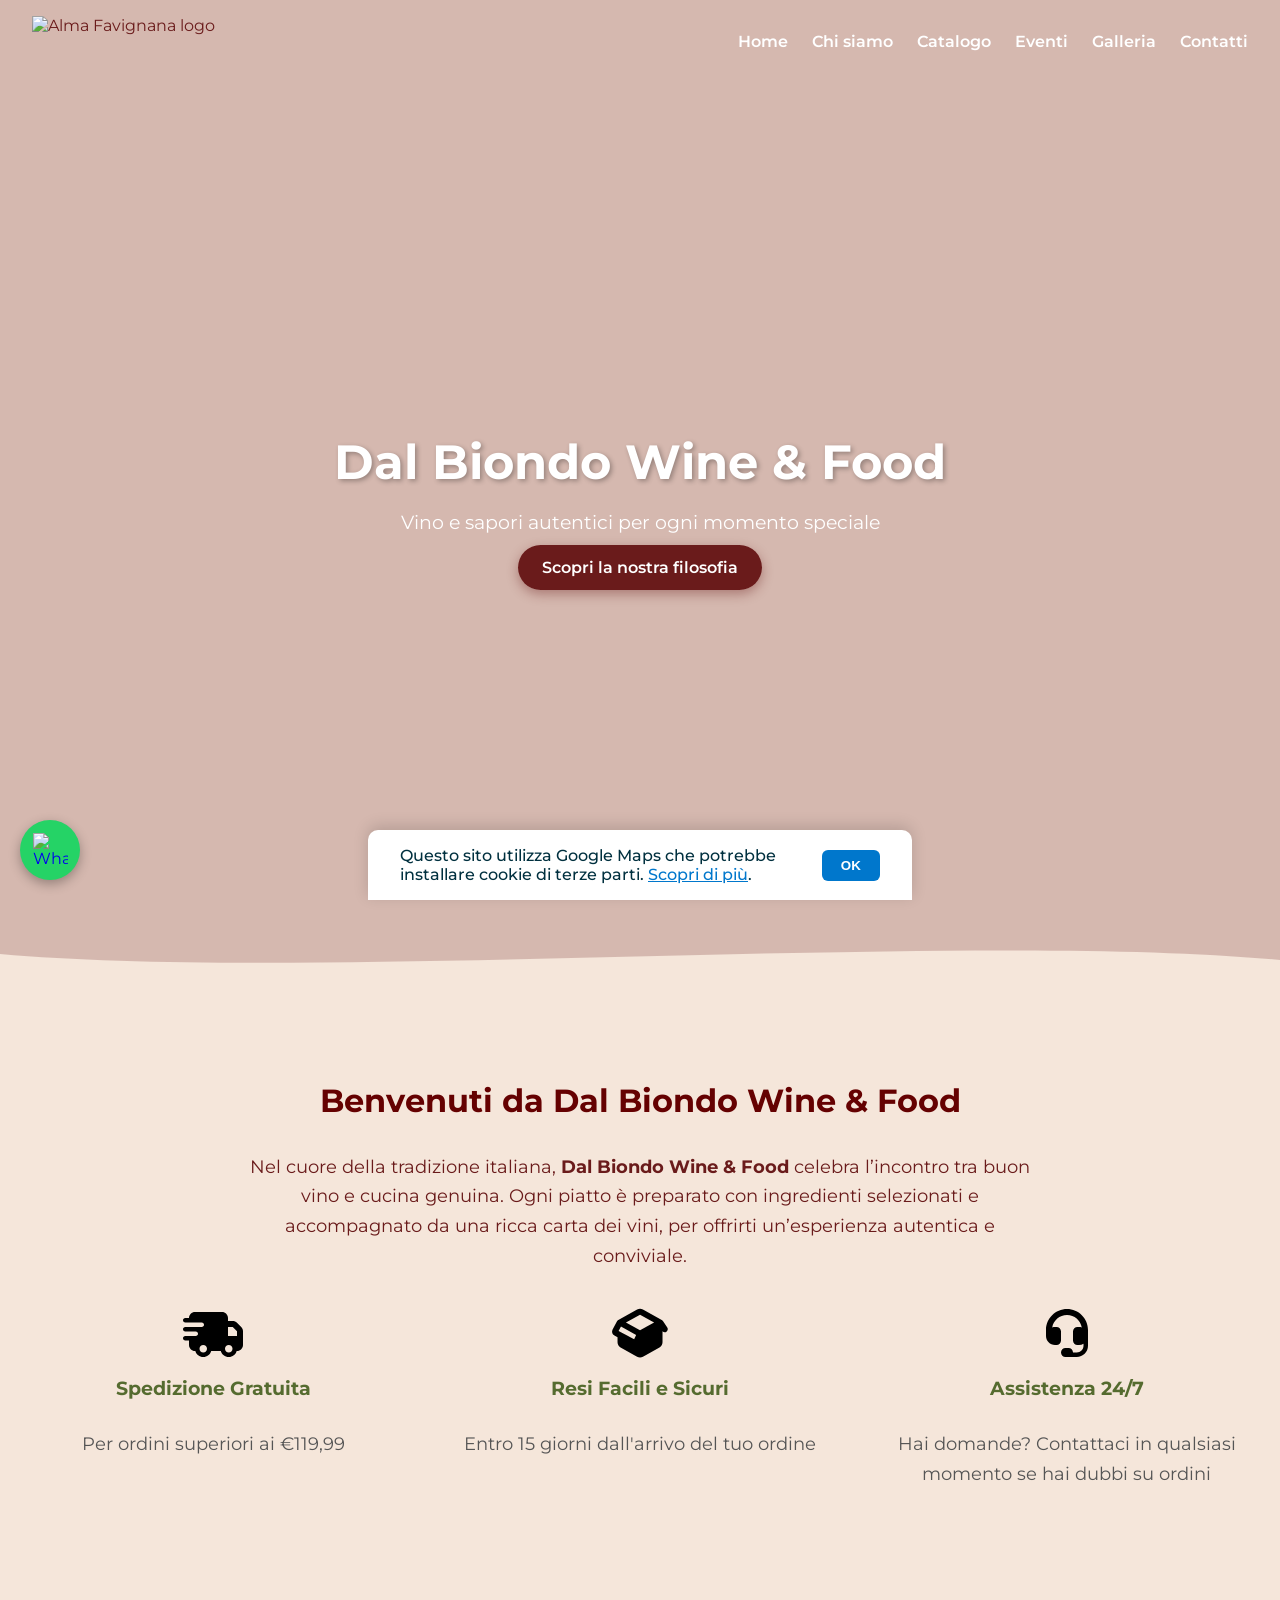
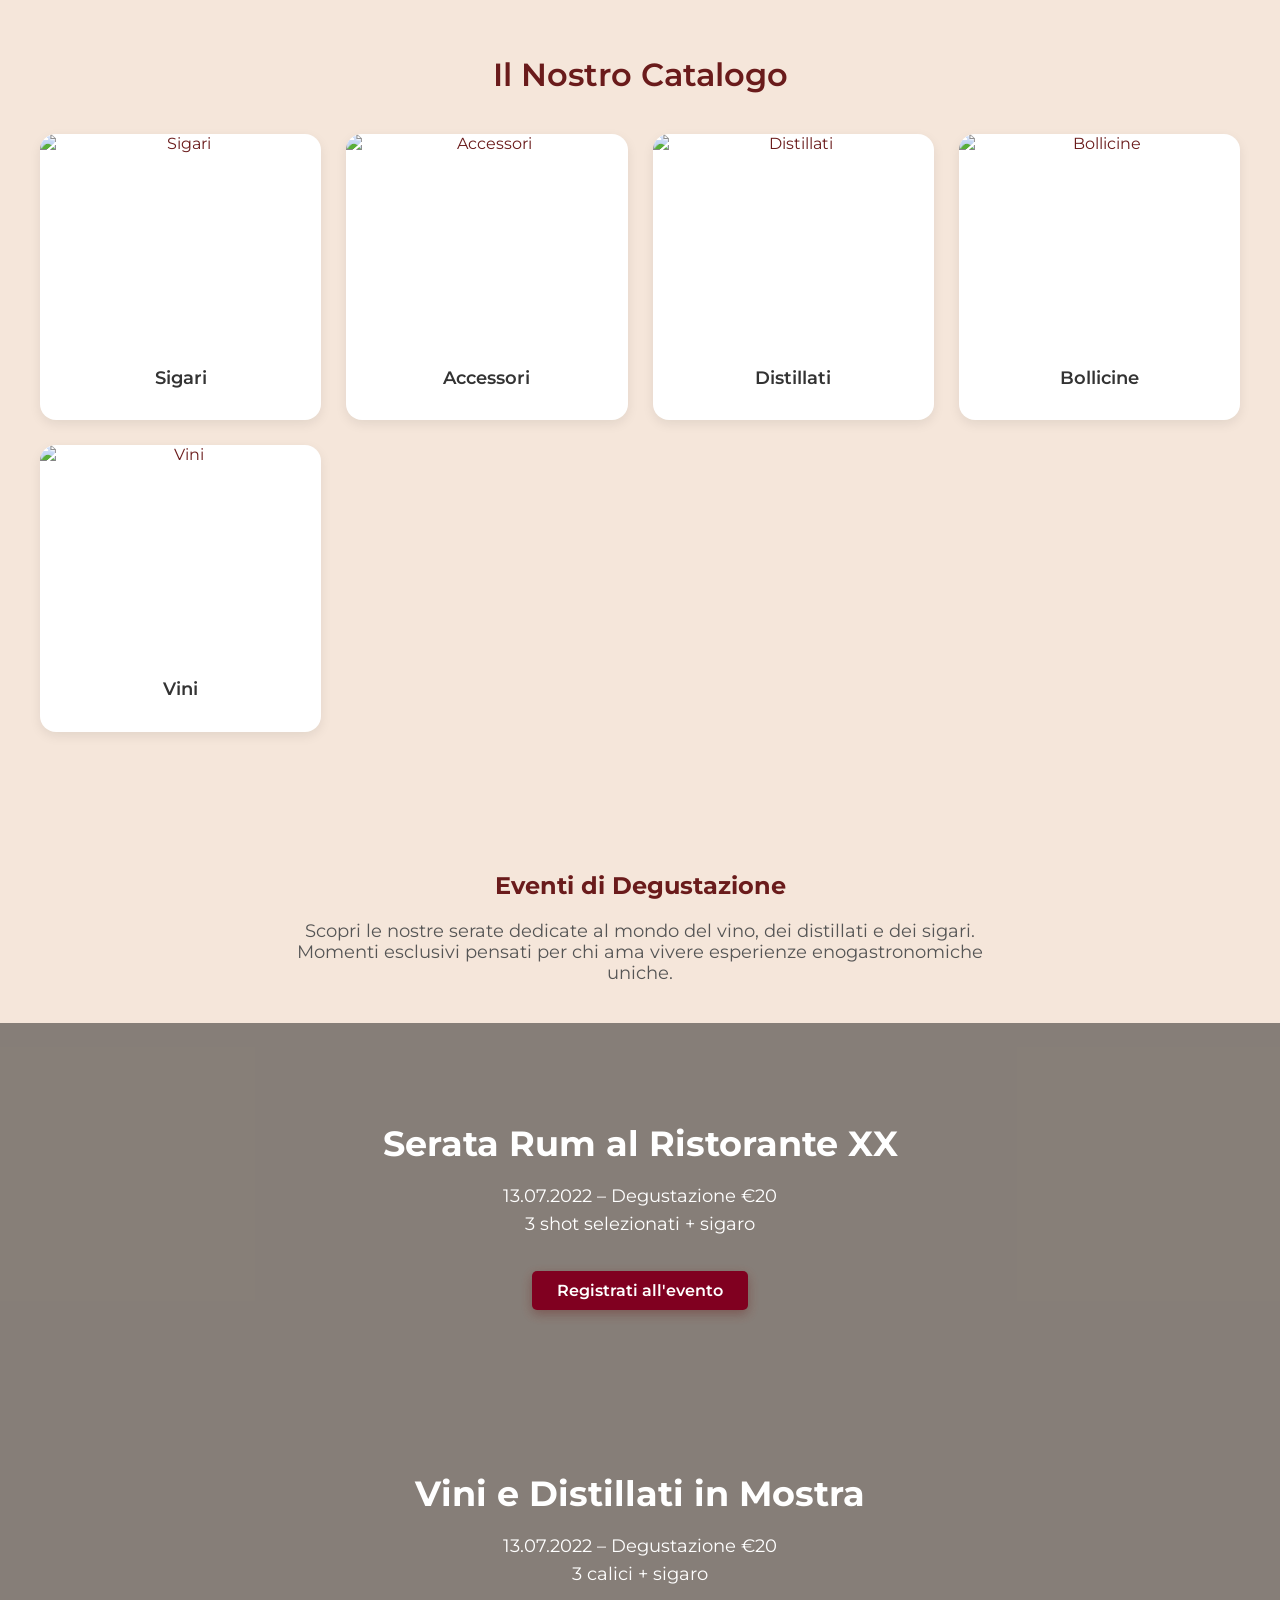
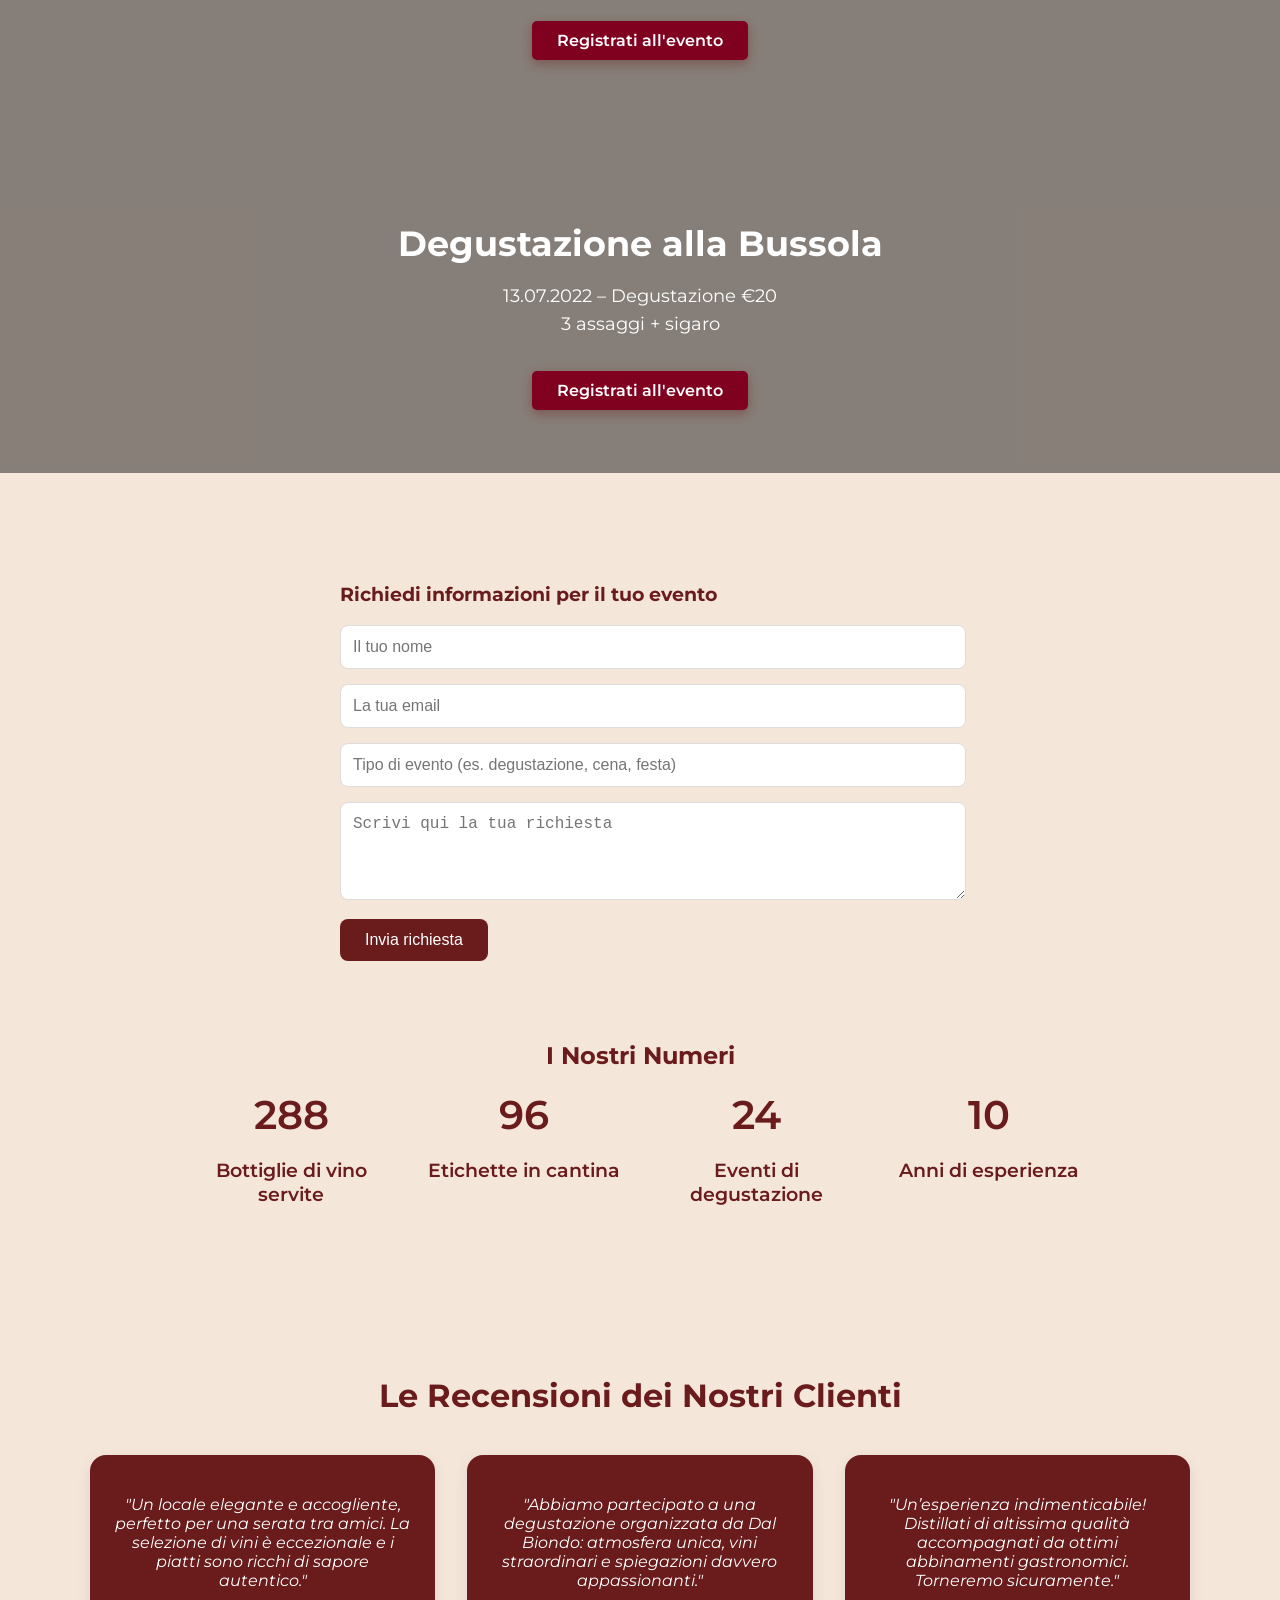
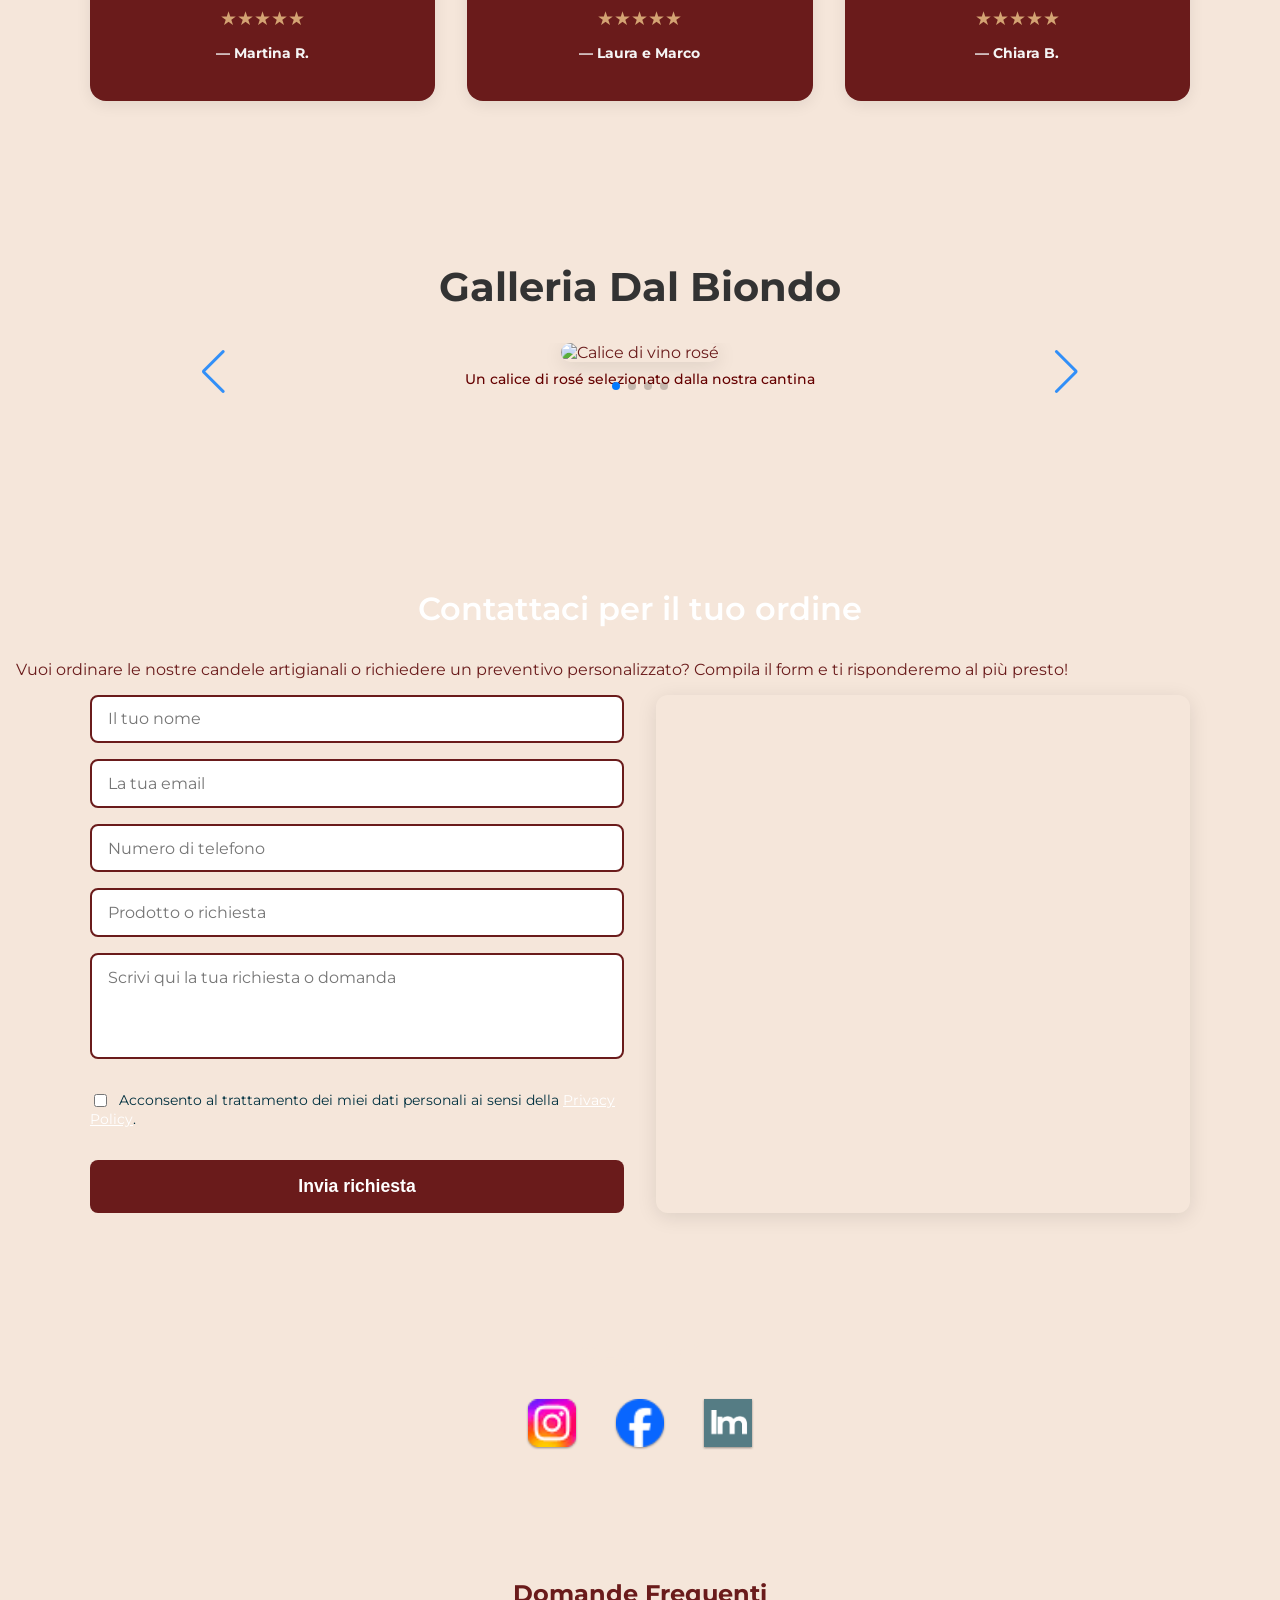
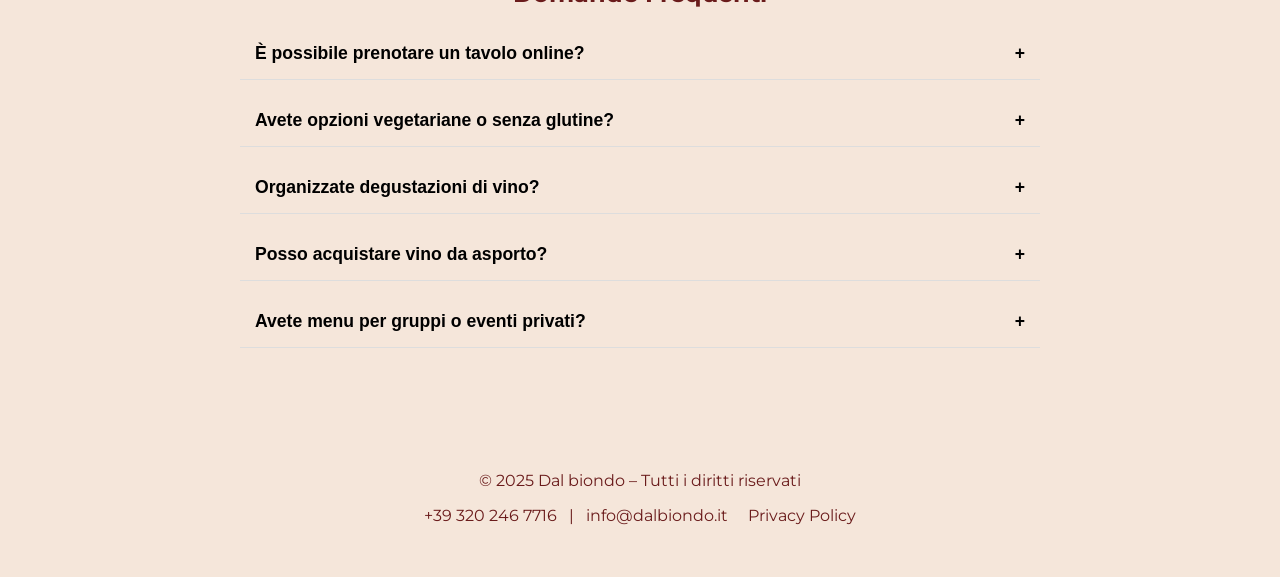
==== index.html @ 4d55fa07 "inizio" ====
<!DOCTYPE html>
<html lang="it">
<head>
    <meta charset="UTF-8">
    <meta name="viewport" content="width=device-width, initial-scale=1.0">
    <title>Dal Biondo - Home</title>
    <link rel="icon" href="https://dalbiondo1977.it/wp-content/uploads/2022/09/logo-dal-biondo.png" type="image/png">
    <link rel="stylesheet" href="style.css">
    <link href="https://cdn.jsdelivr.net/npm/aos@2.3.4/dist/aos.css" rel="stylesheet">
    <link href="https://fonts.googleapis.com/css2?family=Montserrat:wght@400;600&display=swap" rel="stylesheet">
    <link rel="stylesheet" href="https://cdn.jsdelivr.net/npm/swiper@10/swiper-bundle.min.css" />
    <link rel="stylesheet" href="https://cdnjs.cloudflare.com/ajax/libs/font-awesome/6.4.0/css/all.min.css" integrity="sha512-papTgkAgF6DHQps4jzFqXTmFChFbRpiEuk+xO+Uuk6A3pFP6Y65IG9Bp6PA2XvwFyKxJQfaJTOkB3Vr+VsyYkg==" crossorigin="anonymous" referrerpolicy="no-referrer" /></head>
<body>

<div id="cookie-banner" class="hidden">
    <p>
        Questo sito utilizza Google Maps che potrebbe installare cookie di terze parti.
        <a href="/privacy.html" target="_blank" rel="noopener">Scopri di più</a>.
    </p>
    <button id="accept-cookies">OK</button>
</div>

<!-- Navbar -->
<header class="navbar" id="navbar">
    <img src="https://dalbiondo1977.it/wp-content/uploads/2022/09/logo-dal-biondo.png" alt="Alma Favignana logo" class="logo">
    <div class="menu-toggle" id="menu-toggle" aria-label="Apri menu">&#9776;</div>
    <nav class="nav-links" id="nav">
        <a href="#hero">Home</a>
        <a href="#about">Chi siamo</a>
        <a href="#catalogo">Catalogo</a>
        <a href="#eventi">Eventi</a>
        <a href="#gallery">Galleria</a>
        <a href="#contact">Contatti</a>
    </nav>
</header>

<!-- Hero -->
<section class="hero" id="hero">
    <div class="hero-overlay"></div>
    <div class="hero-content" data-aos="fade-up">
        <h1>Dal Biondo Wine & Food</h1>
        <p>Vino e sapori autentici per ogni momento speciale</p>
        <a href="#about" class="btn">Scopri la nostra filosofia</a>
    </div>
    <div class="hero-wave">
        <svg viewBox="0 0 1440 320" preserveAspectRatio="none">
            <path d="M0,224 C360,300 1080,160 1440,240 L1440,320 L0,320 Z"></path>
        </svg>
    </div>
</section>



<!-- About -->
<section id="about" data-aos="fade-up">
    <h2>Benvenuti da Dal Biondo Wine & Food</h2>

    <div class="about-intro">
        <p>
            Nel cuore della tradizione italiana, <strong>Dal Biondo Wine & Food</strong> celebra l’incontro tra buon vino e cucina genuina.
            Ogni piatto è preparato con ingredienti selezionati e accompagnato da una ricca carta dei vini, per offrirti un’esperienza autentica e conviviale.
        </p>
    </div>

    <!-- Sezione vantaggi con icone sopra -->
    <div class="about-benefits" data-aos="fade-up">
        <div class="benefit-item">
            <!-- Icona SVG inline -->
            <svg xmlns="http://www.w3.org/2000/svg" viewBox="0 0 640 640" width="60" height="60">
                <path d="M64 160C64 124.7 92.7 96 128 96L416 96C451.3 96 480 124.7 480 160L480 192L530.7 192C547.7 192 564 198.7 576 210.7L621.3 256C633.3 268 640 284.3 640 301.3L640 448C640 483.3 611.3 512 576 512L572.7 512C562.3 548.9 528.3 576 488 576C447.7 576 413.8 548.9 403.3 512L300.7 512C290.3 548.9 256.3 576 216 576C175.7 576 141.8 548.9 131.3 512L128 512C92.7 512 64 483.3 64 448L64 400L24 400C10.7 400 0 389.3 0 376C0 362.7 10.7 352 24 352L136 352C149.3 352 160 341.3 160 328C160 314.7 149.3 304 136 304L24 304C10.7 304 0 293.3 0 280C0 266.7 10.7 256 24 256L200 256C213.3 256 224 245.3 224 232C224 218.7 213.3 208 200 208L24 208C10.7 208 0 197.3 0 184C0 170.7 10.7 160 24 160L64 160zM576 352L576 301.3L530.7 256L480 256L480 352L576 352zM256 488C256 465.9 238.1 448 216 448C193.9 448 176 465.9 176 488C176 510.1 193.9 528 216 528C238.1 528 256 510.1 256 488zM488 528C510.1 528 528 510.1 528 488C528 465.9 510.1 448 488 448C465.9 448 448 465.9 448 488C448 510.1 465.9 528 488 528z"/>
            </svg>
            <h3>Spedizione Gratuita</h3>
            <p>Per ordini superiori ai €119,99</p>
        </div>

        <div class="benefit-item">
            <svg xmlns="http://www.w3.org/2000/svg" viewBox="0 0 640 640" width="60" height="60">
                <path d="M560.3 301.2C570.7 313 588.6 315.6 602.1 306.7C616.8 296.9 620.8 277 611 262.3L563 190.3C560.2 186.1 556.4 182.6 551.9 180.1L351.4 68.7C332.1 58 308.6 58 289.2 68.7L88.8 180C83.4 183 79.1 187.4 76.2 192.8L27.7 282.7C15.1 306.1 23.9 335.2 47.3 347.8L80.3 365.5L80.3 418.8C80.3 441.8 92.7 463.1 112.7 474.5L288.7 574.2C308.3 585.3 332.2 585.3 351.8 574.2L527.8 474.5C547.9 463.1 560.2 441.9 560.2 418.8L560.2 301.3zM320.3 291.4L170.2 208L320.3 124.6L470.4 208L320.3 291.4zM278.8 341.6L257.5 387.8L91.7 299L117.1 251.8L278.8 341.6z"/>
            </svg>
            <h3>Resi Facili e Sicuri</h3>
            <p>Entro 15 giorni dall'arrivo del tuo ordine</p>
        </div>

        <div class="benefit-item">
            <svg xmlns="http://www.w3.org/2000/svg" viewBox="0 0 640 640" width="60" height="60">
                <path d="M320 128C241 128 175.3 185.3 162.3 260.7C171.6 257.7 181.6 256 192 256L208 256C234.5 256 256 277.5 256 304L256 400C256 426.5 234.5 448 208 448L192 448C139 448 96 405 96 352L96 288C96 164.3 196.3 64 320 64C443.7 64 544 164.3 544 288L544 456.1C544 522.4 490.2 576.1 423.9 576.1L336 576L304 576C277.5 576 256 554.5 256 528C256 501.5 277.5 480 304 480L336 480C362.5 480 384 501.5 384 528L384 528L424 528C463.8 528 496 495.8 496 456L496 435.1C481.9 443.3 465.5 447.9 448 447.9L432 447.9C405.5 447.9 384 426.4 384 399.9L384 303.9C384 277.4 405.5 255.9 432 255.9L448 255.9C458.4 255.9 468.3 257.5 477.7 260.6C464.7 185.3 399.1 127.9 320 127.9z"/>
            </svg>
            <h3>Assistenza 24/7</h3>
            <p>Hai domande? Contattaci in qualsiasi momento se hai dubbi su ordini</p>
        </div>
    </div>
</section>

<!-- Catalogo -->
<section id="catalogo" class="catalogo-section" data-aos="fade-up">
    <h2>Il Nostro Catalogo</h2>
    <div class="catalogo-grid">

        <a href="sigari.html" class="catalogo-card">
            <img src="https://images.unsplash.com/photo-1612659429327-8f59b894959b?w=500&auto=format&fit=crop&q=60&ixlib=rb-4.1.0&ixid=M3wxMjA3fDB8MHxzZWFyY2h8NHx8c2lnYXJvfGVufDB8fDB8fHww" alt="Sigari">
            <h3>Sigari</h3>
        </a>

        <a href="accessori.html" class="catalogo-card">
            <img src="https://images.unsplash.com/photo-1577931061564-e746adda00ec?w=500&auto=format&fit=crop&q=60&ixlib=rb-4.1.0&ixid=M3wxMjA3fDB8MHxzZWFyY2h8MTR8fHNpZ2Fyb3xlbnwwfHwwfHx8MA%3D%3D" alt="Accessori">
            <h3>Accessori</h3>
        </a>

        <a href="distillati.html" class="catalogo-card">
            <img src="https://images.unsplash.com/photo-1470337458703-46ad1756a187?w=500&auto=format&fit=crop&q=60&ixlib=rb-4.1.0&ixid=M3wxMjA3fDB8MHxzZWFyY2h8NHx8ZGlzdGlsbGF0aXxlbnwwfHwwfHx8MA%3D%3D" alt="Distillati">
            <h3>Distillati</h3>
        </a>

        <a href="bollicine.html" class="catalogo-card">
            <img src="https://hips.hearstapps.com/hmg-prod/images/gettyimages-670951825-1534419851.jpg" alt="Bollicine">
            <h3>Bollicine</h3>
        </a>

        <a href="vini.html" class="catalogo-card">
            <img src="https://www.amiatavini.it/wp-content/uploads/2021/02/vino-calice.jpg" alt="Vini">
            <h3>Vini</h3>
        </a>

    </div>
</section>


<!-- Eventi -->
<section id="eventi" class="eventi-section" data-aos="fade-up">
    <h2>Eventi di Degustazione</h2>
    <p class="eventi-intro">
        Scopri le nostre serate dedicate al mondo del vino, dei distillati e dei sigari.
        Momenti esclusivi pensati per chi ama vivere esperienze enogastronomiche uniche.
    </p>

    <!-- Serata Rum -->
    <div class="evento-block" style="background-image: url('https://www.maiorestaurant.com/milano/wp-content/uploads/2022/02/MRQR_Rum.jpg');">
        <div class="evento-overlay">
            <h3>Serata Rum al Ristorante XX</h3>
            <p>13.07.2022 – Degustazione €20 <br> 3 shot selezionati + sigaro</p>
            <a href="#form-eventi" class="btn">Registrati all'evento</a>
        </div>
    </div>

    <!-- Vini e Distillati -->
    <div class="evento-block" style="background-image: url('https://images.unsplash.com/photo-1641830879467-e22004141bcb?w=500&auto=format&fit=crop&q=60');">
        <div class="evento-overlay">
            <h3>Vini e Distillati in Mostra</h3>
            <p>13.07.2022 – Degustazione €20 <br> 3 calici + sigaro</p>
            <a href="#form-eventi" class="btn">Registrati all'evento</a>
        </div>
    </div>

    <!-- Cena La Bussola -->
    <div class="evento-block" style="background-image: url('https://images.unsplash.com/photo-1694716438178-c6f34bddd64d?w=500&auto=format&fit=crop&q=60');">
        <div class="evento-overlay">
            <h3>Degustazione alla Bussola</h3>
            <p>13.07.2022 – Degustazione €20 <br> 3 assaggi + sigaro</p>
            <a href="#form-eventi" class="btn">Registrati all'evento</a>
        </div>
    </div>
</section>

<!-- Form eventi -->
<section id="form-eventi" class="eventi-form-wrapper">
    <h3>Richiedi informazioni per il tuo evento</h3>
    <form class="eventi-form">
        <input type="text" name="nome" placeholder="Il tuo nome" required>
        <input type="email" name="email" placeholder="La tua email" required>
        <input type="text" name="evento" placeholder="Tipo di evento (es. degustazione, cena, festa)" required>
        <textarea name="messaggio" rows="4" placeholder="Scrivi qui la tua richiesta" required></textarea>
        <button type="submit">Invia richiesta</button>
    </form>
</section>

<!-- Counter animati -->
<section id="counters" class="counter-section" data-aos="fade-up">
    <h2>I Nostri Numeri</h2>
    <div class="counter-container">
        <div class="counter-box">
            <span class="counter" data-target="1200">0</span>
            <p>Bottiglie di vino servite</p>
        </div>
        <div class="counter-box">
            <span class="counter" data-target="350">0</span>
            <p>Etichette in cantina</p>
        </div>
        <div class="counter-box">
            <span class="counter" data-target="80">0</span>
            <p>Eventi di degustazione</p>
        </div>
        <div class="counter-box">
            <span class="counter" data-target="10">0</span>
            <p>Anni di esperienza</p>
        </div>
    </div>
</section>

<!-- Reviews -->
<section id="reviews" class="reviews-section" data-aos="fade-up">
    <h2>Le Recensioni dei Nostri Clienti</h2>
    <div class="reviews-container">

        <div class="review-card">
            <p class="review-text">"Un locale elegante e accogliente, perfetto per una serata tra amici. La selezione di vini è eccezionale e i piatti sono ricchi di sapore autentico."</p>
            <div class="review-stars">★★★★★</div>
            <p class="review-author">— Martina R.</p>
        </div>

        <div class="review-card">
            <p class="review-text">"Abbiamo partecipato a una degustazione organizzata da Dal Biondo: atmosfera unica, vini straordinari e spiegazioni davvero appassionanti."</p>
            <div class="review-stars">★★★★★</div>
            <p class="review-author">— Laura e Marco</p>
        </div>

        <div class="review-card">
            <p class="review-text">"Un’esperienza indimenticabile! Distillati di altissima qualità accompagnati da ottimi abbinamenti gastronomici. Torneremo sicuramente."</p>
            <div class="review-stars">★★★★★</div>
            <p class="review-author">— Chiara B.</p>
        </div>

    </div>
</section>

<!-- Galleria -->
<section id="gallery" class="gallery-section" data-aos="fade-up">
    <h2>Galleria Dal Biondo</h2>
    <div class="swiper mySwiper">
        <div class="swiper-wrapper">

            <div class="swiper-slide">
                <img src="https://www.arvolo.com/wp-content/uploads/2022/04/calici-di-vino.jpg" alt="Calice di vino rosé">
                <p class="caption">Un calice di rosé selezionato dalla nostra cantina</p>
            </div>

            <div class="swiper-slide">
                <img src="https://www.barollo.com/cdn/shop/files/CofanettoBollicine_960x.jpg?v=1729243220" alt="Bollicine">
                <p class="caption">Brindisi con bollicine di qualità</p>
            </div>

            <div class="swiper-slide">
                <img src="https://bottleofitaly.com/cdn/shop/articles/mar31spritis-b_grande.jpg?v=1658401036" alt="Distillati pregiati">
                <p class="caption">Distillati e sigari per momenti esclusivi</p>
            </div>

            <div class="swiper-slide">
                <img src="https://www.cantinedidolianova.it/wp-content/uploads/2024/02/stuzzichini-da-abbinare-al-vino-rosso.jpg" alt="Cucina raffinata">
                <p class="caption">Piatti autentici preparati con passione</p>
            </div>

        </div>
        <!-- Paginazione + frecce -->
        <div class="swiper-pagination"></div>
        <div class="swiper-button-prev"></div>
        <div class="swiper-button-next"></div>
    </div>
</section>

<!-- Contatti / Preventivo -->
<section id="contact" class="cta" data-aos="fade-up">
    <h2>Contattaci per il tuo ordine</h2>
    <p class="cta-intro">Vuoi ordinare le nostre candele artigianali o richiedere un preventivo personalizzato? Compila il form e ti risponderemo al più presto!</p>

    <div class="contact-container">
        <form class="contact-form" data-aos="fade-up" data-aos-delay="200">
            <input type="text" name="name" placeholder="Il tuo nome" required>
            <input type="email" name="email" placeholder="La tua email" required>
            <input type="tel" name="phone" placeholder="Numero di telefono" required>
            <input type="text" name="product" placeholder="Prodotto o richiesta" required>
            <textarea name="message" rows="4" placeholder="Scrivi qui la tua richiesta o domanda" required></textarea>
            <label class="privacy-consent">
                <input type="checkbox" name="privacy" required>
                Acconsento al trattamento dei miei dati personali ai sensi della
                <a href="privacy.html" target="_blank" rel="noopener">Privacy Policy</a>.
            </label>
            <button type="submit">Invia richiesta</button>
        </form>

        <div class="map-wrapper">
            <iframe src="https://www.google.com/maps/embed?pb=!1m18!1m12!1m3!1d2934.802322184937!2d11.9875601!3d42.64435050000001!2m3!1f0!2f0!3f0!3m2!1i1024!2i768!4f13.1!3m3!1m2!1s0x13292db5e4c97387%3A0xd34759aef4d278ae!2sDal%20Biondo%20Wine%20and%20Food!5e0!3m2!1sit!2sit!4v1756929180086!5m2!1sit!2sit" width="600" height="450" style="border:0;" allowfullscreen="" loading="lazy" referrerpolicy="no-referrer-when-downgrade"></iframe>
        </div>
    </div>
</section>

<section id="social" class="social-section" data-aos="fade-up">
    <h2>Seguici</h2>
    <div class="social-icons">
        <a href="https://www.instagram.com/dalbiondowinefood/" target="_blank" rel="noopener" aria-label="Instagram">
            <img src="[data-uri]" alt="Instagram">

        </a>
        <a href="https://www.facebook.com/profile.php?id=61574667521864#" target="_blank" rel="noopener" aria-label="Facebook">
            <img src="[data-uri]" alt="Facebook">
        </a>
        <a href="https://www.leggimenu.it/menu/dalbiondowineandfood" target="_blank" rel="noopener" aria-label="Facebook">
            <img src="[data-uri]" alt="Facebook" />
        </a>
    </div>
</section>

<!-- FAQ -->
<section id="faq" class="faq-section" data-aos="fade-up">
    <h2>Domande Frequenti</h2>
    <div class="faq-container">
        <div class="faq-item">
            <button class="faq-question">È possibile prenotare un tavolo online? <span>+</span></button>
            <div class="faq-answer">
                <p>Sì, puoi prenotare direttamente dal nostro sito o contattarci via telefono/WhatsApp.</p>
            </div>
        </div>
        <div class="faq-item">
            <button class="faq-question">Avete opzioni vegetariane o senza glutine? <span>+</span></button>
            <div class="faq-answer">
                <p>Certo, offriamo piatti vegetariani e senza glutine. Ti consigliamo di segnalarlo al momento della prenotazione.</p>
            </div>
        </div>
        <div class="faq-item">
            <button class="faq-question">Organizzate degustazioni di vino? <span>+</span></button>
            <div class="faq-answer">
                <p>Sì! Proponiamo degustazioni guidate con abbinamenti di cibo. Consulta la nostra sezione eventi per le date disponibili.</p>
            </div>
        </div>
        <div class="faq-item">
            <button class="faq-question">Posso acquistare vino da asporto? <span>+</span></button>
            <div class="faq-answer">
                <p>Assolutamente, disponiamo di una selezione di bottiglie da portare a casa o regalare.</p>
            </div>
        </div>
        <div class="faq-item">
            <button class="faq-question">Avete menu per gruppi o eventi privati? <span>+</span></button>
            <div class="faq-answer">
                <p>Sì, offriamo menu personalizzati per cene aziendali, compleanni ed eventi privati. Contattaci per maggiori informazioni.</p>
            </div>
        </div>
    </div>
</section>


<a href="https://wa.me/393516281319" class="whatsapp" target="_blank" rel="noopener noreferrer">
    <img src="https://upload.wikimedia.org/wikipedia/commons/6/6b/WhatsApp.svg" alt="WhatsApp" />
</a>

<!-- Footer -->
<footer data-aos="fade-up">
    <p>&copy; 2025 Dal biondo – Tutti i diritti riservati</p>
    <p>
        <a href="tel:+393202467716"> +39 320 246 7716</a> |
        <a href="mailto:info@almafavignana.it"> info@dalbiondo.it</a>
        <a href="privacy.html">Privacy Policy</a>
    </p>
</footer>

<!-- Script -->
<script src="https://cdn.jsdelivr.net/npm/swiper@10/swiper-bundle.min.js"></script>
<script src="script.js"></script>
<script src="https://cdn.jsdelivr.net/npm/aos@2.3.4/dist/aos.js"></script>

<script>
    AOS.init({ duration: 800, once: true });
</script>
</body>
</html>
---- style.css ----
@import url('https://fonts.googleapis.com/css2?family=Inter:wght@400;500;600&display=swap');

html {
    scroll-behavior: smooth;
}

:root {
    --marine: #650101;
    --sand: #F5E6DA;
    --dark: #2C2C2C;
}

body {
    margin: 0;
    font-family: 'Montserrat', sans-serif;
    background: var(--sand);
    color: #6A1B1B;
}


.free-shipping {
    background-color: var(--sand); /* sfondo chiaro */
    overflow: hidden;
    white-space: nowrap;

}

.scrolling-text p {
    display: inline-block;
    padding-left: 100%; /* parte fuori dallo schermo a destra */
    animation: scroll-left 15s linear infinite;
    font-weight: bold;
    font-size: 1rem;
    color: #556B2F; /* colore testo */
}

@keyframes scroll-left {
    0% { transform: translateX(0); }
    100% { transform: translateX(-100%); }
}

/* Responsive */
@media (max-width: 600px) {
    .scrolling-text p {
        font-size: 0.9rem;
    }
}


/* Navbar */
.navbar {
    position: fixed;
    top: 0;
    left: 0;
    right: 0;
    z-index: 1000;
    display: flex;
    justify-content: space-between;
    align-items: center;
    padding: 1rem 2rem;
    background-color: transparent;
    transition: background-color 0.4s ease, box-shadow 0.4s ease;
}

.navbar.scrolled {
    background-color: #6A1B1B;
    box-shadow: 0 4px 12px rgba(0, 0, 0, 0.15);
}

.logo {
    height: 50px;
}

.nav-links {
    display: flex;
    gap: 1.5rem;
    align-items: center;
}

.nav-links a {
    color: white;
    text-decoration: none;
    font-weight: 600;
    position: relative;
    transition: color 0.3s ease;
}

.nav-links a::after {
    content: "";
    position: absolute;
    left: 0;
    bottom: -5px;
    height: 2px;
    width: 100%;
    background: #D4A373;
    transform: scaleX(0);
    transform-origin: right;
    transition: transform 0.3s ease;
}

.nav-links a:hover {
    color: #D4A373;
}

.nav-links a:hover::after {
    transform: scaleX(1);
    transform-origin: left;
}

/* Toggle hamburger */
.menu-toggle {
    display: none;
    font-size: 2rem;
    cursor: pointer;
    color: white;
    z-index: 1001;
}

/* Mobile */
@media (max-width: 768px) {
    .nav-links {
        position: fixed;
        top: 0;
        right: -100%;
        height: 100vh;
        width: 40%;
        background: #6A1B1B;
        flex-direction: column;
        justify-content: center;
        align-items: flex-start;
        padding: 4rem 2rem;
        gap: 1.5rem;
        transition: right 0.4s ease-in-out;
        z-index: 999;
    }

    .nav-links.open {
        right: 0;
    }

    .nav-links a {
        font-size: 1.2rem;
        width: 100%;
        border-bottom: 1px solid rgba(255, 255, 255, 0.1);
        padding-bottom: 0.8rem;
    }

    .menu-toggle {
        display: block;
    }
}

/* Hero */
.hero {
    padding-top: 80px; /* o quanto è alta la navbar */
    position: relative;
    height: 90vh;
    background: url('https://images.unsplash.com/photo-1510812431401-41d2bd2722f3?w=500&auto=format&fit=crop&q=60&ixlib=rb-4.1.0&ixid=M3wxMjA3fDB8MHxzZWFyY2h8M3x8dmlub3xlbnwwfHwwfHx8MA%3D%3D') center/cover no-repeat;
    display: flex;
    align-items: center;
    justify-content: center;
    text-align: center;
    color: white;
    padding-bottom: 100px; /* Spazio per non sovrapporre il bottone */
    overflow: hidden;
}

.hero-overlay {
    position: absolute;
    inset: 0;
    background: rgba(106, 27, 27, 0.5);
    opacity: 0.45; /* più basso = più trasparente */
}

.hero-content {
    position: relative;
    z-index: 1;
    text-align: center;
    color: white;
    padding: 2rem;
}

.hero-content h1 {
    font-size: 3rem;
    margin-bottom: 0.5rem;
    text-shadow: 2px 2px 5px rgba(0,0,0,0.3);
}

.hero-content p {
    font-size: 1.2rem;
    margin-bottom: 1.5rem;
}

/* Pulsante hero */
.btn {
    background: #6A1B1B;
    color: #fff;
    padding: 0.8rem 1.5rem;
    border-radius: 50px;
    text-decoration: none;
    font-weight: 600;
    box-shadow: 0 4px 12px rgba(106, 27, 27, 0.4);
    transition: transform 0.2s ease, box-shadow 0.3s ease;
}

.btn:hover {
    transform: translateY(-2px);
    box-shadow: 0 6px 15px rgba(106, 27, 27, 0.6);
}

/* Onda */
.hero-wave {
    position: absolute;
    bottom: 0;
    left: 0;
    width: 100%;
    line-height: 0;
    z-index: 1;
}

.hero-wave svg {
    display: block;
    width: 100%;
    height: 120px;
    fill: var(--sand);
}

.hero-wave path {
    fill: var(--sand);
}

@media (max-width: 768px) {
    .hero {
        padding-bottom: 140px; /* più spazio sotto per evitare sovrapposizione */
    }

    .hero-wave svg {
        height: 160px; /* onda più grande su mobile */
    }
}

/* About */
#about {
    padding: 4rem 1rem;
    text-align: center;
    background: var(--sand);
}

#about h2 {
    font-size: 2rem;
    margin-bottom: 2rem;
    color: var(--marine);
}

#about p {
    max-width: 800px;
    margin: 1rem auto;
    font-size: 1.1rem;
    line-height: 1.7;
}

.about-list {
    list-style: none;
    padding: 0;
    max-width: 700px;
    margin: 1rem auto;
    text-align: left;
}

.about-list li {
    position: relative;
    padding-left: 1.5rem;
    margin-bottom: 0.8rem;
    font-size: 1.05rem;
}

.about-list li::before {
    content: '✔';
    position: absolute;
    left: 0;
    color: var(--marine);
    font-size: 1rem;
}

.about-benefits {
    display: flex;
    justify-content: space-between;
    gap: 2rem;
    margin-top: 2rem;
    flex-wrap: wrap;
    text-align: center;
}

.benefit-item {
    display: flex;
    flex-direction: column;
    align-items: center;
    gap: 0.8rem;
    flex: 1 1 250px;
}

.benefit-item img {
    width: 60px;
    height: 60px;
}

.benefit-item h3 {
    margin: 0;
    font-size: 1.2rem;
    color: #556B2F;
}

.benefit-item p {
    margin: 0.3rem 0 0;
    color: #555;
    font-size: 0.95rem;
}

/* Responsive */
@media (max-width: 768px) {
    .about-benefits {
        flex-direction: column;
        gap: 1.5rem;
    }
}



/* Catalogo */
.catalogo-section {
    padding: 60px 20px;
    text-align: center;
    background: var(--sand);
}

.catalogo-section h2 {
    font-size: 2rem;
    margin-bottom: 40px;
    font-weight: 600;
    color: #6A1B1B;
}

.catalogo-grid {
    display: grid;
    grid-template-columns: repeat(auto-fit, minmax(250px, 1fr));
    gap: 25px;
    max-width: 1200px;
    margin: 0 auto;
}

.catalogo-card {
    background: #fff;
    border-radius: 16px;
    overflow: hidden;
    text-decoration: none;
    color: inherit;
    box-shadow: 0 4px 12px rgba(0,0,0,0.08);
    transition: transform 0.3s ease, box-shadow 0.3s ease;
    display: flex;
    flex-direction: column;
    align-items: center;
}

.catalogo-card img {
    width: 100%;
    height: 200px;
    object-fit: cover;
}

.catalogo-card h3 {
    padding: 15px;
    font-size: 1.1rem;
    font-weight: 600;
    color: #333;
}

.catalogo-card:hover {
    transform: translateY(-6px);
    box-shadow: 0 8px 20px rgba(0,0,0,0.15);
}

/* Reviews Section */
.reviews-section {
    background-color: var(--sand); /* bianco latte */
    padding: 4rem 1.5rem;
    text-align: center;
}

.reviews-section h2 {
    font-size: 2rem;
    color: #6A1B1B; /* oro rosato */
    margin-bottom: 2.5rem;
}

.reviews-container {
    display: grid;
    grid-template-columns: repeat(auto-fit, minmax(280px, 1fr));
    gap: 2rem;
    max-width: 1100px;
    margin: 0 auto;
}

.review-card {
    background-color: #6A1B1B; /* rosa cipria */
    border-radius: 1rem;
    padding: 1.5rem;
    box-shadow: 0 4px 15px rgba(0,0,0,0.08);
    transition: transform 0.2s ease, box-shadow 0.2s ease;
}

.review-card:hover {
    transform: translateY(-5px);
    box-shadow: 0 6px 20px rgba(0,0,0,0.12);
}

.review-text {
    font-size: 1rem;
    color: #ffffff; /* grigio tortora */
    margin-bottom: 1rem;
    font-style: italic;
}

.review-stars {
    color: #D4A373; /* oro rosato */
    font-size: 1.2rem;
    margin-bottom: 0.5rem;
}

.review-author {
    font-weight: bold;
    color: #f5f5f5;
    font-size: 0.9rem;
}

/* Mobile adjustments */
@media (max-width: 480px) {
    .reviews-section h2 {
        font-size: 1.6rem;
    }

    .review-card {
        padding: 1.2rem;
    }
}


/* FAQ */
.faq-section {
    padding: 60px 20px;
    background: var(--sand);
    text-align: center;
}
.faq-container {
    max-width: 800px;
    margin: 0 auto;
    text-align: left;
}
.faq-item {
    border-bottom: 1px solid #ddd;
    margin-bottom: 15px;
}
.faq-question {
    width: 100%;
    background: none;
    border: none;
    padding: 15px;
    font-size: 1.1rem;
    font-weight: 600;
    display: flex;
    justify-content: space-between;
    cursor: pointer;
}
.faq-answer {
    display: none;
    padding: 0 15px 15px;
    font-size: 0.95rem;
    color: #444;
}

/* Counter */
.counter-section {
    padding: 60px 20px;
    text-align: center;
    background: var(--sand);
}
.counter-container {
    display: grid;
    grid-template-columns: repeat(auto-fit, minmax(160px, 1fr));
    gap: 30px;
    max-width: 900px;
    margin: 0 auto;
}
.counter-box {
    font-size: 1.2rem;
    font-weight: 600;
}
.counter-box .counter {
    font-size: 2.5rem;
    color: #6A1B1B;
    display: block;
}

/* Sezione Eventi */
.eventi-section {
    padding: 60px 0;
    text-align: center;
}
.eventi-intro {
    max-width: 700px;
    margin: 0 auto 40px;
    font-size: 1.1rem;
    color: #555;
}


#form-eventi {
    scroll-margin-top: 100px; /* adatta al tuo header */
}

/* Blocco evento */
.evento-block {
    position: relative;
    height: 350px; /* leggermente più alto per effetto immersivo */
    background-size: cover;
    background-position: center;
    margin: 0;              /* niente spazio tra i blocchi */
    border-radius: 0;       /* niente bordi arrotondati */
    display: flex;
    align-items: center;
    justify-content: center;
    overflow: hidden;
}

.evento-block::after {
    content: "";
    position: absolute;
    top: 0; left: 0; right: 0; bottom: 0;
    background: rgba(0,0,0,0.45); /* overlay scuro */
    pointer-events: none; /* ✅ non blocca più i click */
}

.evento-overlay {
    position: relative;
    z-index: 2; /* ✅ sopra l’overlay */
    color: #fff;
    text-align: center;
    padding: 20px;
    max-width: 700px;
    pointer-events: auto; /* ✅ bottoni cliccabili */
}

.evento-overlay h3 {
    font-size: 2.2rem;
    margin-bottom: 10px;
    color: #fff;
}

.evento-overlay p {
    font-size: 1.1rem;
    line-height: 1.6;
    color: #fff;
}

/* Stile pulsanti negli eventi */
.evento-overlay .btn {
    display: inline-block;
    margin-top: 15px;
    padding: 10px 25px;
    background-color: #800020; /* bordeaux */
    color: #fff;
    font-weight: 600;
    text-decoration: none;
    border-radius: 5px;
    transition: all 0.3s ease;
}

.evento-overlay .btn:hover {
    background-color: #b8860b; /* oro scuro */
    color: #fff;
}

/* Responsive */
@media (max-width: 768px) {
    .evento-block {
        height: 220px;
    }
    .evento-overlay h3 {
        font-size: 1.5rem;
    }
    .evento-overlay p {
        font-size: 0.95rem;
    }
}

/* Form eventi */
.eventi-form-wrapper {
    margin-top: 50px;
    max-width: 600px;
    margin-inline: auto;
    padding: 0 20px; /* un po' di respiro ai lati */
}

.eventi-form input,
.eventi-form textarea {
    width: 100%;
    padding: 12px;
    margin-bottom: 15px;
    border-radius: 8px;
    border: 1px solid #ddd;
    font-size: 1rem;
}

.eventi-form button {
    background: #6A1B1B;
    color: #fff;
    padding: 12px 25px;
    border: none;
    border-radius: 8px;
    font-size: 1rem;
    cursor: pointer;
    transition: background 0.3s;
}
.eventi-form button:hover {
    background: #8B2E2E;
}

/*  Mobile: form più stretto */
@media (max-width: 768px) {
    .eventi-form-wrapper {
        max-width: 90%;   /* invece di 100% */
    }
}
@media (max-width: 480px) {
    .eventi-form-wrapper {
        max-width: 85%;   /* ancora più contenuto su schermi molto piccoli */
    }
}



/* === Sezione Gallery === */
.gallery-section {
    padding: 4rem 2rem;
    text-align: center;
    background: var(--sand); /* colore di sfondo */
}

.gallery-section h2 {
    font-size: 2.5rem;
    margin-bottom: 2rem;
    color: #333; /* o un colore coerente col tema */
}

/* Swiper container */
.mySwiper {
    width: 100%;
    max-width: 900px;
    margin: 0 auto 3rem; /* margine sotto */
    padding-bottom: 2rem; /* spazio per paginazione */
}

/* Slide */
.swiper-slide {
    height: 450px; /* altezza fissa per uniformità */
    display: flex;
    justify-content: center;
    align-items: center;
}

.swiper-slide .slide-content {
    display: flex;
    flex-direction: column;
    align-items: center;
}

/* Immagine nello slide */
.swiper-slide img {
    width: 100%;
    max-height: 100%;
    object-fit: cover;
    border-radius: 10px;
    box-shadow: 0 4px 20px rgba(0,0,0,0.1);
    transition: transform 0.3s ease;
}

/* Effetto leggero al passaggio mouse */
.swiper-slide img:hover {
    transform: scale(1.05);
}

/* Paginazione */
.swiper-pagination {
    bottom: 0;
    margin-top: 1rem;
}

/* Frecce di navigazione */
.swiper-button-prev,
.swiper-button-next {
    color: var(--marine); /* colore coerente con tema */
    top: 50%;
    width: 2.5rem;
    height: 2.5rem;
    margin-top: -1.25rem;
    opacity: 0.8;
    transition: opacity 0.3s ease;
}

.swiper-button-prev:hover,
.swiper-button-next:hover {
    opacity: 1;
}

/* Responsive */

/* Più slide visibili su schermi più grandi */
@media (min-width: 640px) {
    .swiper-slide {
        height: 400px;
    }
}

@media (min-width: 768px) {
    .swiper-slide {
        height: 420px;
    }
}

@media (min-width: 1024px) {
    .swiper-slide {
        height: 450px;
    }
}

.caption {
    margin-top: 0.5rem;
    font-size: 0.9rem;
    color: var(--marine); /* o colore che preferisci */
    text-align: center;
    font-weight: 500;
}

.cta {
    padding: 3rem 1rem;
    background-color: var(--sand);
    color: #6A1B1B; /* colore testo - blu mare */
    font-family: 'Montserrat', sans-serif;
}

.cta h2 {
    text-align: center;
    font-weight: 600;
    margin-bottom: 2rem;
    font-size: 2rem;
}

#contact h2 {
    color: white;
    text-align: center;
    font-weight: 600;
    margin-bottom: 2rem;
    font-size: 2rem;
}

.contact-container {
    display: flex;
    gap: 2rem;
    max-width: 1100px;
    margin: 0 auto;
    flex-wrap: wrap;
    justify-content: center;
}

.contact-form {
    flex: 1 1 350px;
    display: flex;
    flex-direction: column;
    gap: 1rem;
}

.contact-form input,
.contact-form textarea {
    padding: 0.8rem 1rem;
    border: 2px solid #6A1B1B;
    border-radius: 8px;
    font-size: 1rem;
    font-family: inherit;
    resize: none;
    transition: border-color 0.3s ease;
}

.contact-form input:focus,
.contact-form textarea:focus {
    border-color: #6A1B1B;
    outline: none;
}

.contact-form button {
    background-color: #6A1B1B;
    color: white;
    border: none;
    padding: 1rem;
    border-radius: 8px;
    font-size: 1.1rem;
    cursor: pointer;
    font-weight: 600;
    transition: background-color 0.3s ease;
}

.contact-form button:hover {
    background-color: #8B2E2E;
}

.map-wrapper {
    flex: 1 1 350px;
    border-radius: 12px;
    overflow: hidden;
    box-shadow: 0 4px 20px rgba(0,0,0,0.1);
    min-height: 300px;
}

.map-wrapper iframe {
    width: 100%;
    height: 100%;
    min-height: 300px;
    border: 0;
    display: block;
    border-radius: 12px;
}

/* Responsive */

@media (max-width: 768px) {
    .contact-container {
        flex-direction: column;
    }

    .contact-form,
    .map-wrapper {
        flex: 1 1 100%;
    }
}

.social-section {
    padding: 3rem 1rem;
    background-color: var(--sand); /* un blu scuro coerente con tema mare */
    color: var(--sand);
    text-align: center;
}

.social-section h2 {
    font-size: 2rem;
    margin-bottom: 1.5rem;
    font-weight: 600;
}

.social-icons {
    display: flex;
    justify-content: center;
    gap: 2.5rem;
}

.social-icons a img {
    width: 48px;
    height: 48px;
    transition: transform 0.3s ease, filter 0.3s ease;
    filter: drop-shadow(0 1px 1px rgba(0, 0, 0, 0.4));
}

.social-icons a:hover img {
    transform: scale(1.2);
    filter: drop-shadow(0 4px 8px rgba(255, 255, 255, 0.8));
}


.whatsapp {
    position: fixed;
    bottom: 20px;  /* distanza dal fondo */
    left: 20px;    /* distanza dal bordo sinistro */
    display: flex;
    align-items: center;
    justify-content: center;
    background-color: #25D366; /* verde WhatsApp */
    border-radius: 50%;        /* rotondo */
    width: 60px;               /* larghezza bottone */
    height: 60px;              /* altezza bottone */
    box-shadow: 0 4px 12px rgba(0,0,0,0.3);
    z-index: 10000;
    transition: transform 0.3s ease, box-shadow 0.3s ease;
    text-decoration: none;
}

.whatsapp img {
    width: 35px;  /* dimensione logo */
    height: 35px;
}

.whatsapp:hover {
    transform: scale(1.1);
    box-shadow: 0 6px 16px rgba(0,0,0,0.4);
}

/* Adattamento per schermi piccoli */
@media (max-width: 480px) {
    .whatsapp {
        width: 50px;
        height: 50px;
    }

    .whatsapp img {
        width: 28px;
        height: 28px;
    }
}



/* Footer */
footer {
    background: var(--sand);
    color: #6A1B1B  ;
    text-align: center;
    padding: 2rem 1rem;
}

footer a {
    color: #6A1B1B;
    text-decoration: none;
    margin: 0 0.5rem;
    transition: opacity 0.3s ease;
}

footer a:hover {
    opacity: 0.8;
}

#cookie-banner {
    position: fixed;
    bottom: 0;
    left: 50%;
    transform: translateX(-50%) translateY(100%);
    background-color: #fff;
    color: #00303f;
    padding: 1rem 2rem;
    font-size: 1rem;
    box-shadow: 0 -4px 15px rgba(0,0,0,0.15);
    border-radius: 10px 10px 0 0;
    display: flex;
    justify-content: space-between;
    align-items: center;
    max-width: 480px;
    width: calc(100% - 40px);
    opacity: 0;
    gap: 1rem;
    z-index: 9999;
    transition: opacity 0.6s ease, transform 0.6s ease;
    pointer-events: auto;
}

#cookie-banner p {
    margin: 0;
    font-weight: 500;
    flex: 1;
    color: #00303f;
}

#cookie-banner a {
    color: #0077cc;
    text-decoration: underline;
}

#cookie-banner button {
    background-color: #0077cc;
    border: none;
    color: white;
    padding: 0.5rem 1.2rem;
    border-radius: 6px;
    font-weight: 600;
    cursor: pointer;
    flex-shrink: 0;
    transition: background-color 0.3s ease;
}

#cookie-banner button:hover {
    background-color: #005fa3;
}

/* Classe per far comparire il banner con fade-in + slide-up */
#cookie-banner.show {
    transform: translateX(-50%) translateY(0);
    opacity: 1;
}

.privacy-consent {
    display: block;
    font-size: 0.9rem;
    margin: 1rem 0;
    color: #00303f;
}

.privacy-consent input[type="checkbox"] {
    margin-right: 0.5rem;
    vertical-align: middle;
}

.privacy-consent a {
    color: white;
    text-decoration: underline;
}









/* Hero più piccolo nelle pagine categoria */
.hero-small {
    height: 40vh;
    display: flex;
    justify-content: center;
    align-items: center;
}

/* Prodotti */
.products-section {
    padding: 60px 20px;
    text-align: center;
    background: var(--sand);
}

.products-section h2 {
    font-size: 2rem;
    margin-bottom: 40px;
    font-weight: 600;
    color: #444;
}

/* Font generale per la filter-bar */
.filter-bar {
    display: flex;
    flex-wrap: wrap;
    gap: 0.8rem;
    justify-content: center;
    align-items: center;
    margin: 2rem auto;
    padding: 1rem 1rem;
    background: #f5f0f8;
    border-radius: 12px;
    box-shadow: 0 4px 12px rgba(0,0,0,0.08);
    font-family: 'Inter', sans-serif;
    max-width: 1000px;
}

/* Input di ricerca */
.filter-bar input[type="text"] {
    padding: 0.5rem 0.8rem;
    border: 1px solid #ccc;
    border-radius: 8px;
    font-size: 0.95rem;
    outline: none;
    flex: 1 1 150px;
    max-width: 300px;
    transition: all 0.3s ease;
    background: #fff;
    color: #333;
}

.filter-bar input[type="text"]:focus {
    border-color: #9c27b0;
    box-shadow: 0 0 0 3px rgba(156, 39, 176, 0.15);
}

/* Select e dropdown personalizzati */
.filter-bar select {
    padding: 0.5rem 0.8rem;
    border: 1px solid #ccc;
    border-radius: 8px;
    font-size: 0.95rem;
    outline: none;
    flex: 1 1 120px;
    max-width: 220px;
    transition: all 0.3s ease;
    background: #fff;
    color: #333;
    appearance: none; /* rimuove la freccia di default */
    background-image: url("data:image/svg+xml;charset=US-ASCII,<svg xmlns='http://www.w3.org/2000/svg' width='16' height='16'><polygon points='0,0 16,0 8,8' fill='%239c27b0'/></svg>");
    background-repeat: no-repeat;
    background-position: right 0.8rem center;
    background-size: 0.6rem;
    cursor: pointer;
    position: relative;
}

/* Rotazione freccia al focus */
.filter-bar select:focus {
    border-color: #9c27b0;
    box-shadow: 0 0 0 3px rgba(156, 39, 176, 0.15);
    background-image: url("data:image/svg+xml;charset=US-ASCII,<svg xmlns='http://www.w3.org/2000/svg' width='16' height='16'><polygon points='0,8 8,0 16,8' fill='%239c27b0'/></svg>");
}

.filter-bar select:focus::-ms-expand {
    display: none; /* nasconde freccia in IE */
}

/* Opzioni più carine */
.filter-bar option {
    font-size: 0.95rem;
    color: #333;
    padding: 0.5rem 1rem;
    background: #fff;
    transition: all 0.2s ease;
}

/* Hover sulle opzioni */
.filter-bar option:hover {
    background: #f3e5f5;
    color: #9c27b0;
}

/* Prima opzione più evidenziata (senza icone) */
.filter-bar select option:first-child {
    font-weight: 500;
    color: #7b2cbf;
}

/* Responsive per schermi piccoli */
@media (max-width: 768px) {
    .filter-bar {
        flex-direction: column;
        align-items: stretch;
        gap: 0.6rem;
        padding: 1rem;
    }

    .filter-bar input[type="text"],
    .filter-bar select {
        flex: 1 1 100%;
        max-width: 100%;
        font-size: 0.95rem;
    }
}

/* Griglia prodotti */
.products-grid {
    display: grid;
    grid-template-columns: repeat(auto-fit, minmax(260px, 1fr));
    gap: 25px;
    margin-top: 20px;
}

.product-card {
    background: #fff;
    border-radius: 16px;
    overflow: hidden;
    box-shadow: 0 4px 12px rgba(0,0,0,0.1);
    transition: transform 0.3s ease, box-shadow 0.3s ease;
    display: flex;
    flex-direction: column;
}
.product-card img {
    width: 100%;
    height: 200px;
    object-fit: cover;
}
.product-info {
    padding: 20px;
    text-align: left;
    flex-grow: 1;
    display: flex;
    flex-direction: column;
}
.product-info h3 {
    font-size: 1.2rem;
    margin-bottom: 8px;
}
.product-info p {
    font-size: 0.95rem;
    color: #555;
    flex-grow: 1;
}
.product-info .price {
    font-size: 1.1rem;
    font-weight: 600;
    color: #6A1B1B;
    margin: 12px 0;
}
.product-info .btn {
    align-self: flex-start;
    background: #D4A373;
    color: #fff;
    padding: 8px 16px;
    border-radius: 8px;
    text-decoration: none;
    transition: background 0.3s;
}
.product-info .btn:hover {
    background: #6A1B1B;
}
.product-card:hover {
    transform: translateY(-6px);
    box-shadow: 0 8px 20px rgba(0,0,0,0.15);
}
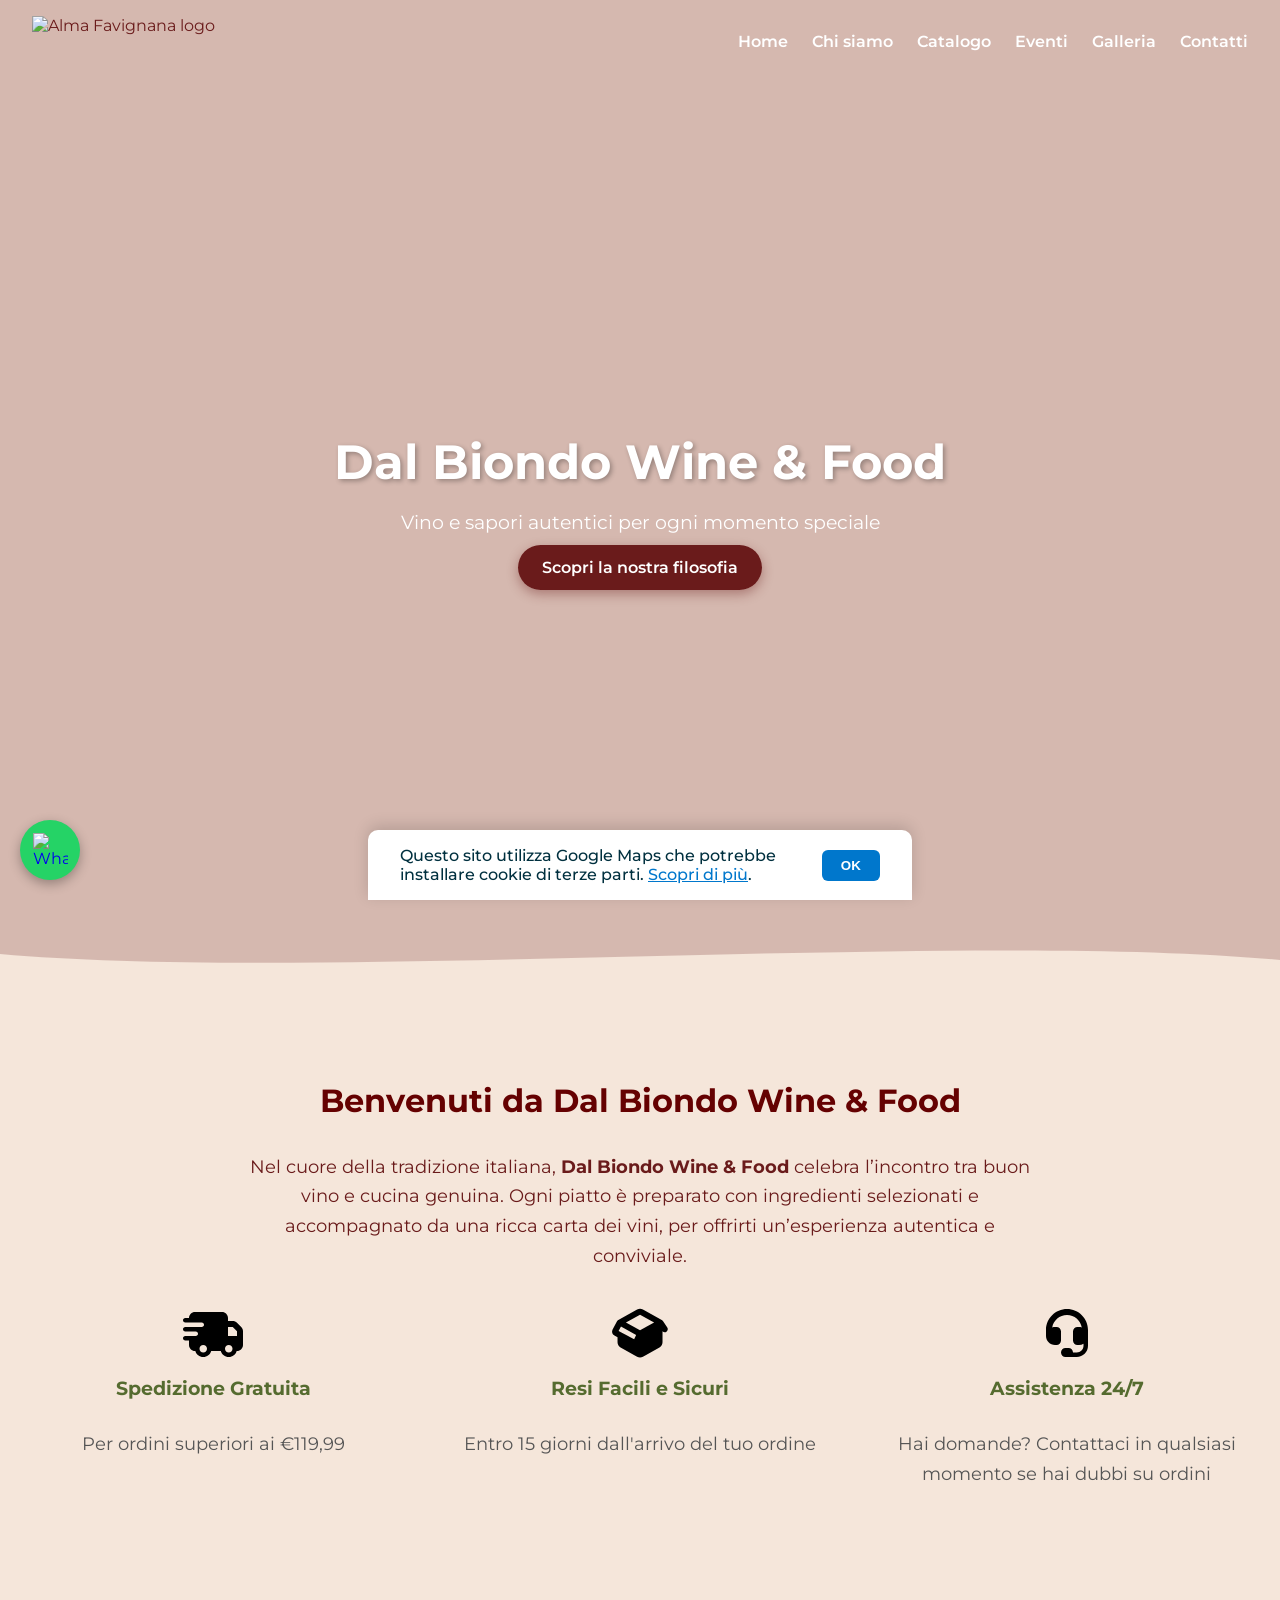
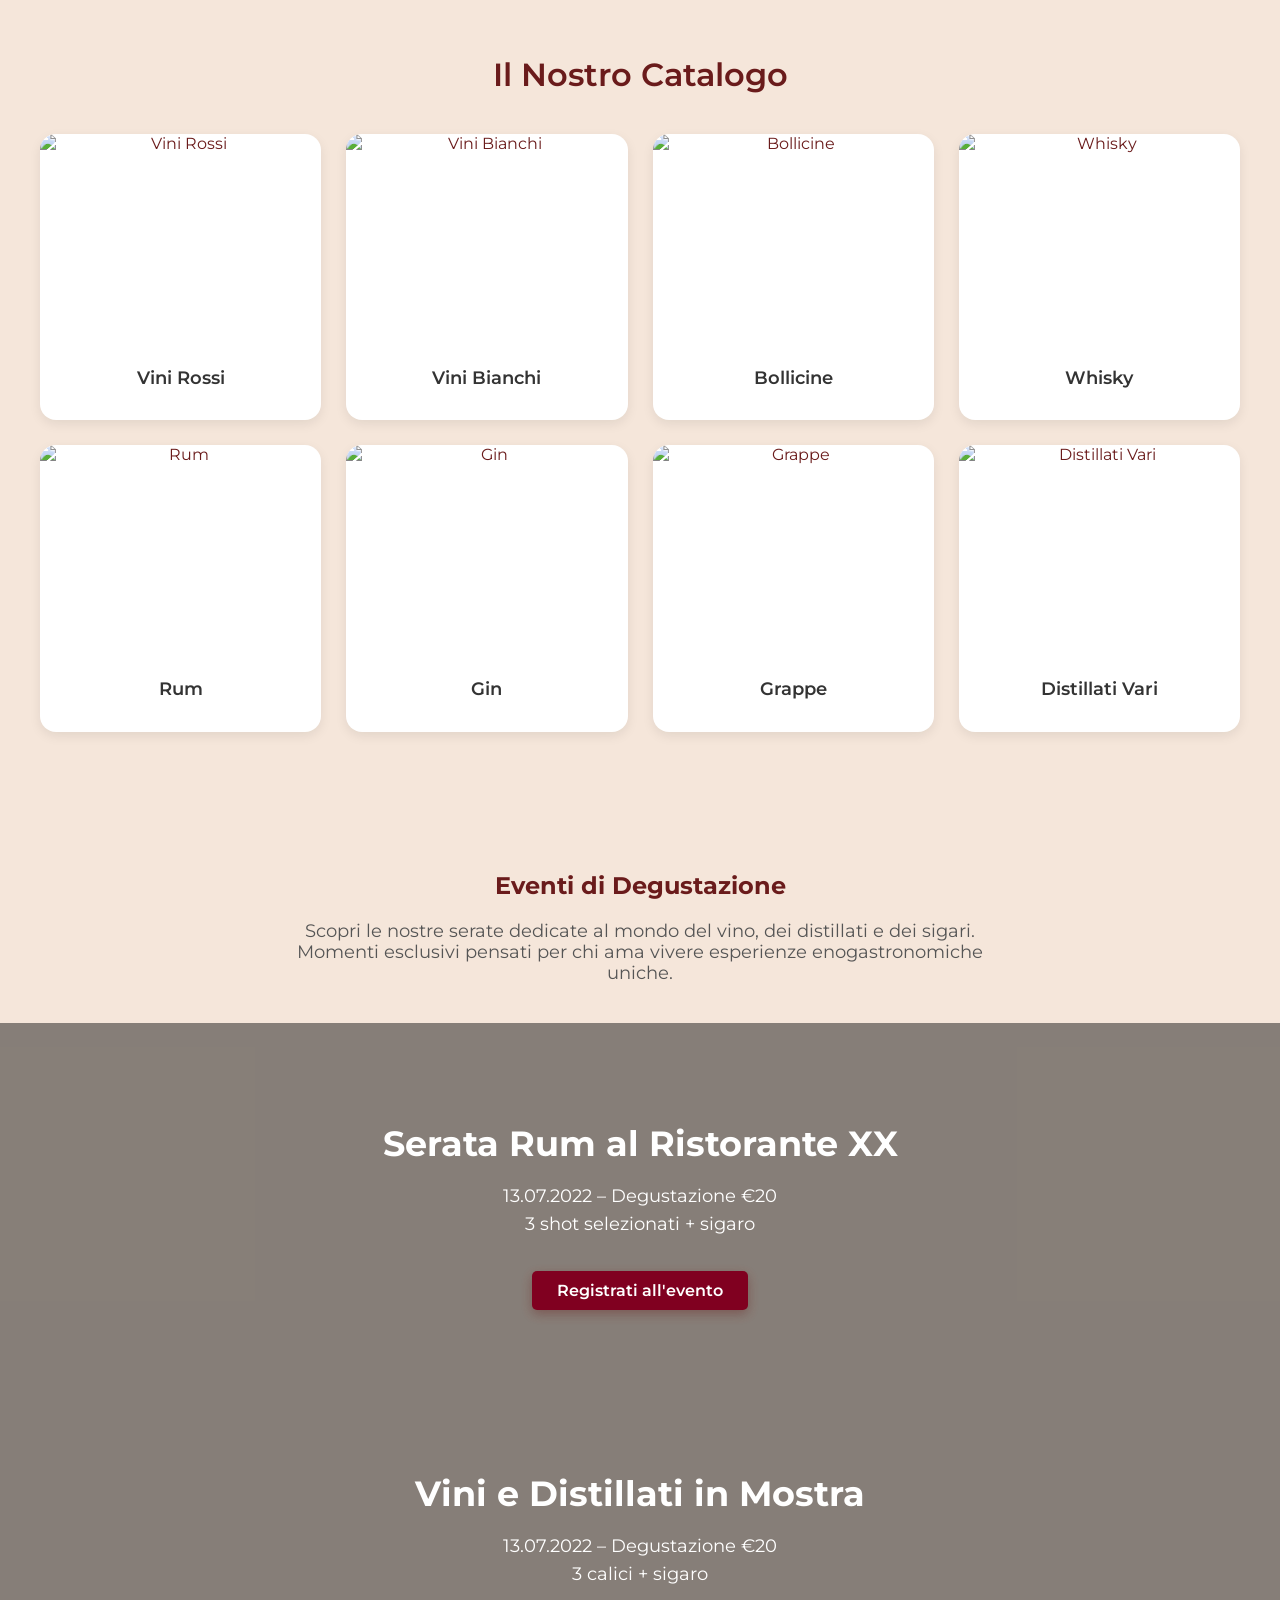
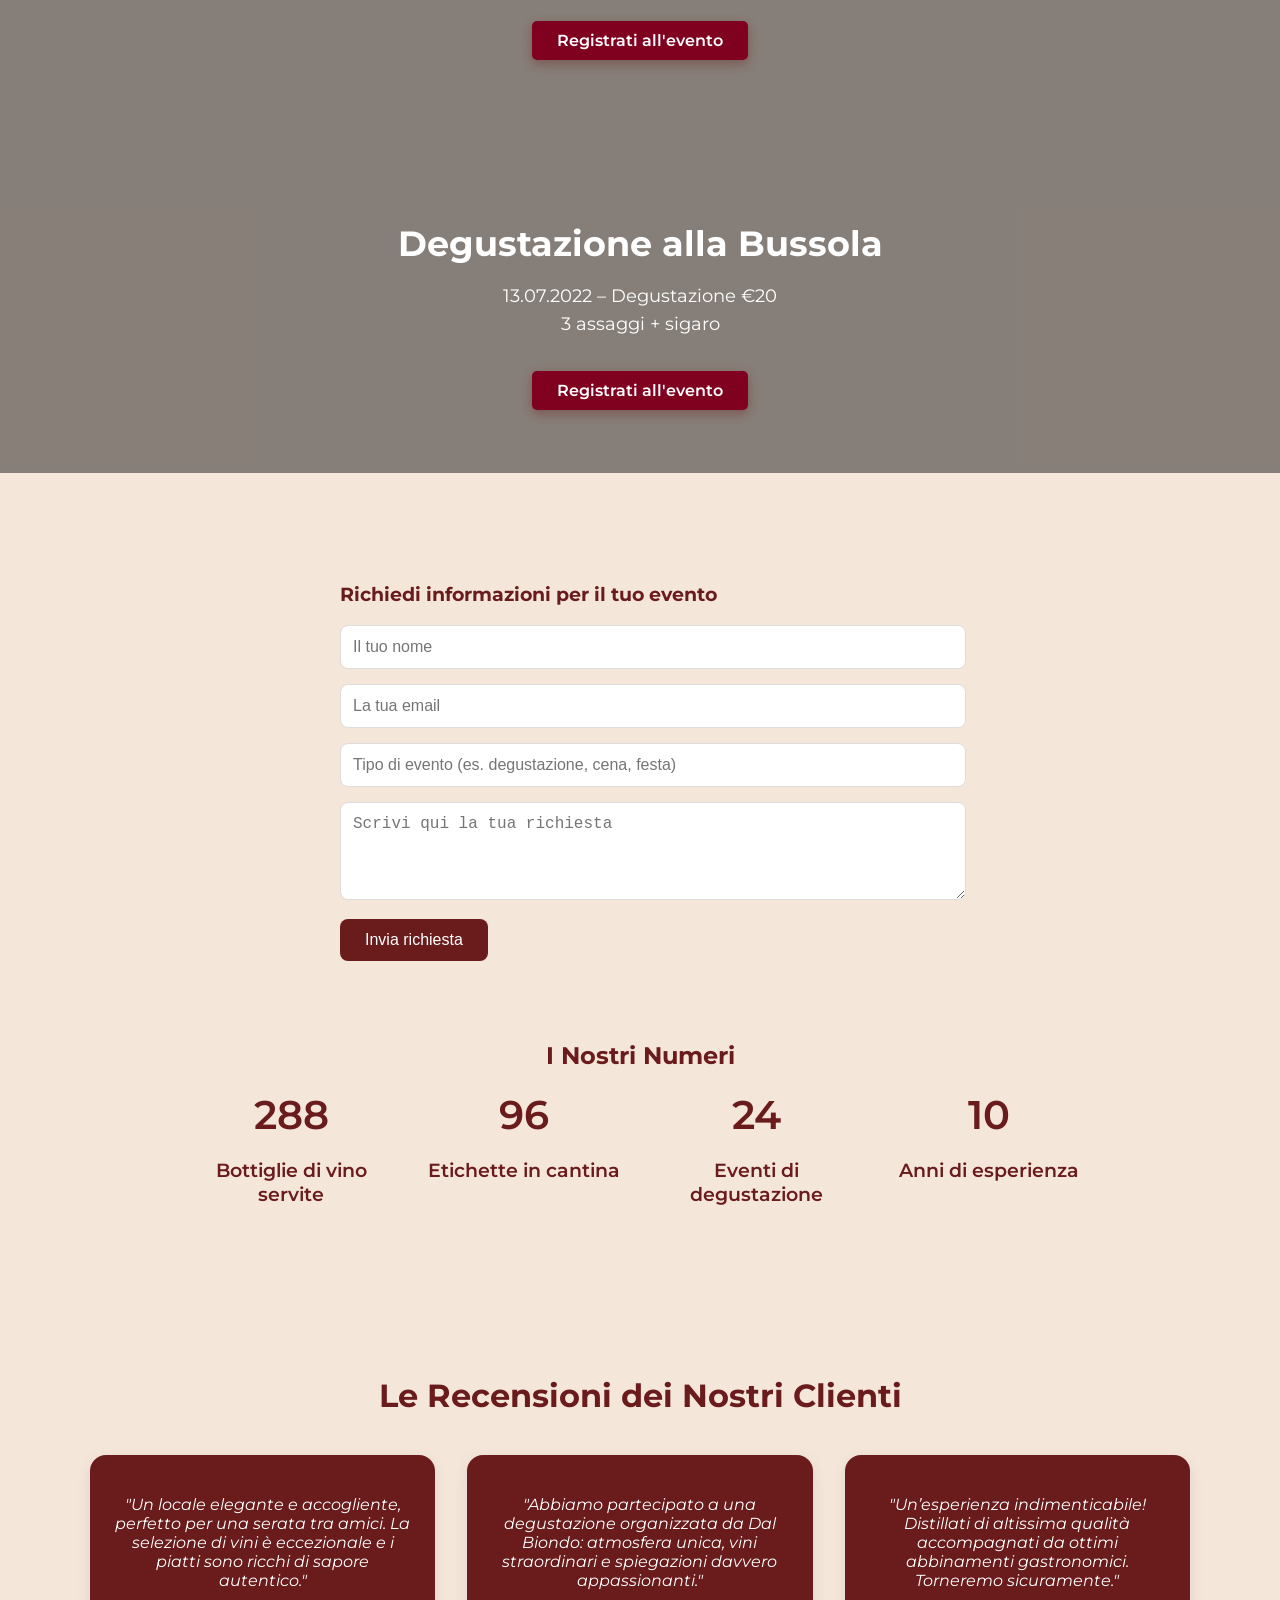
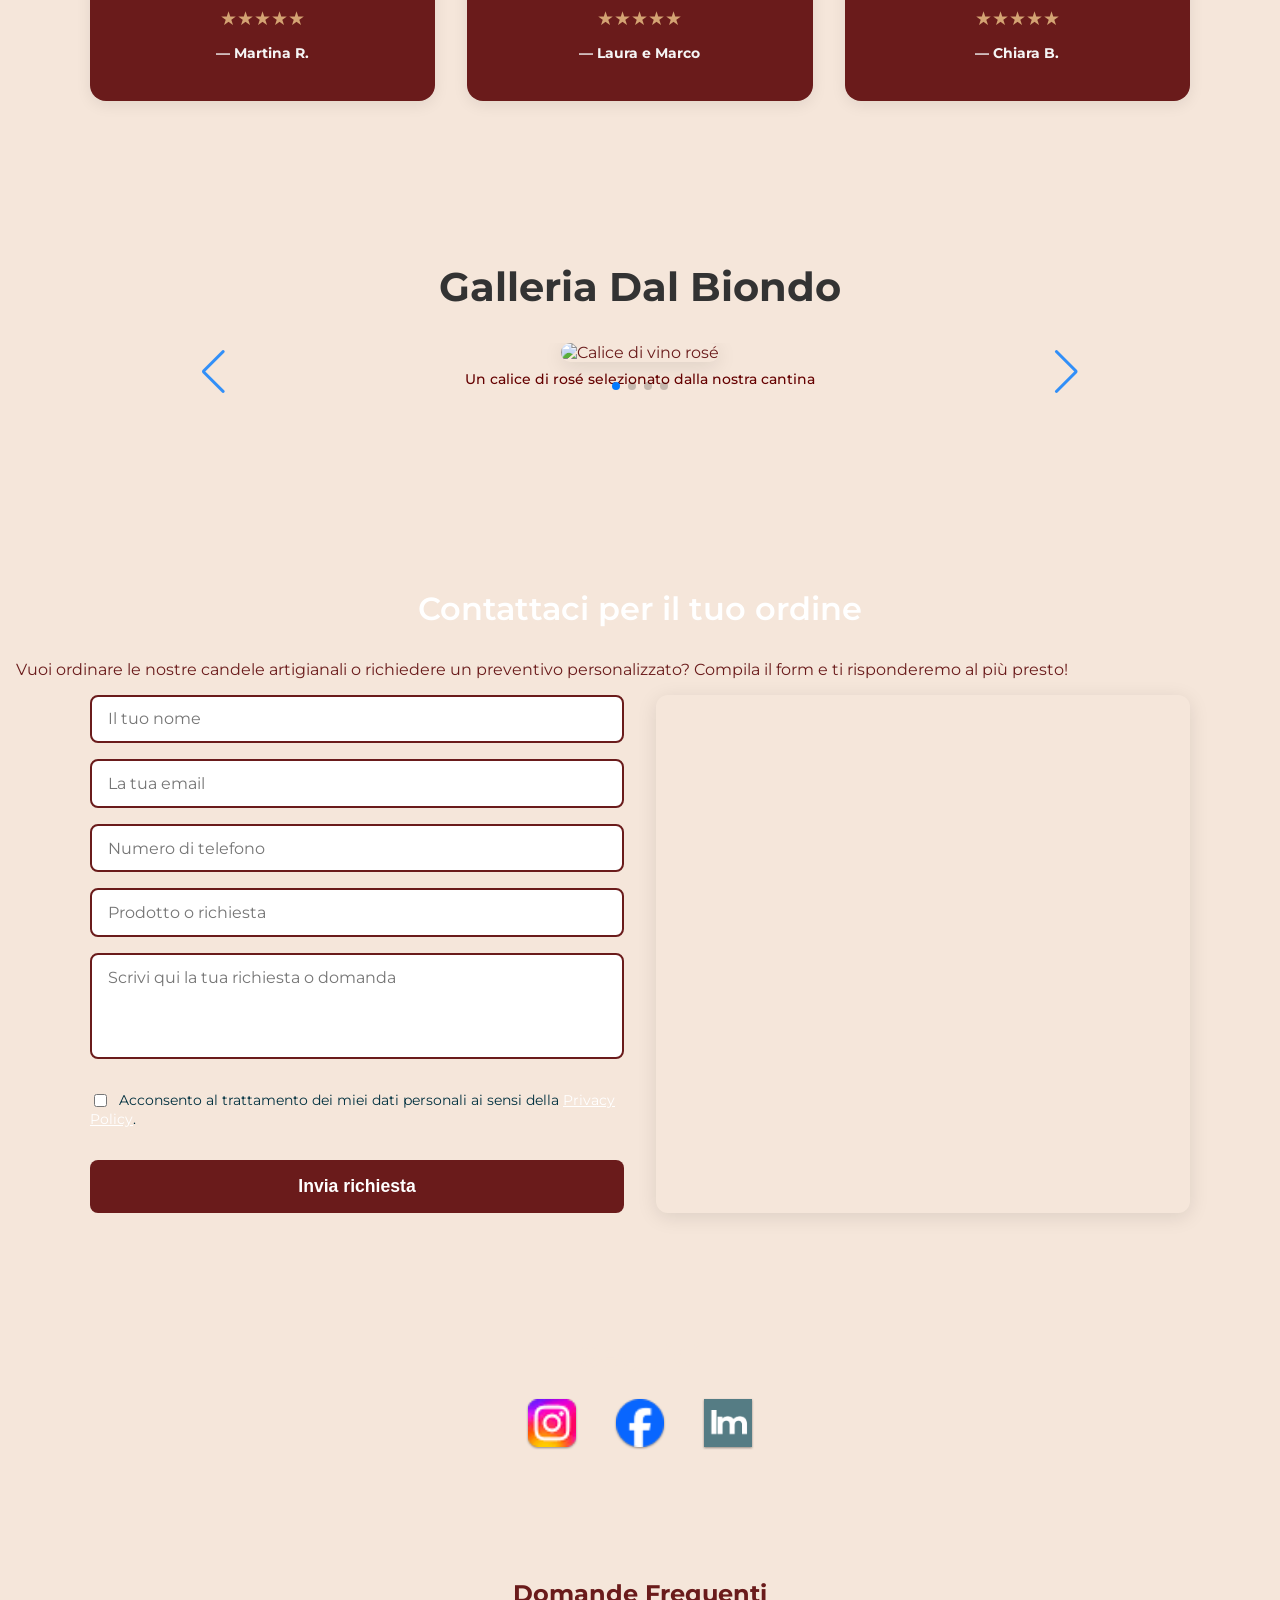
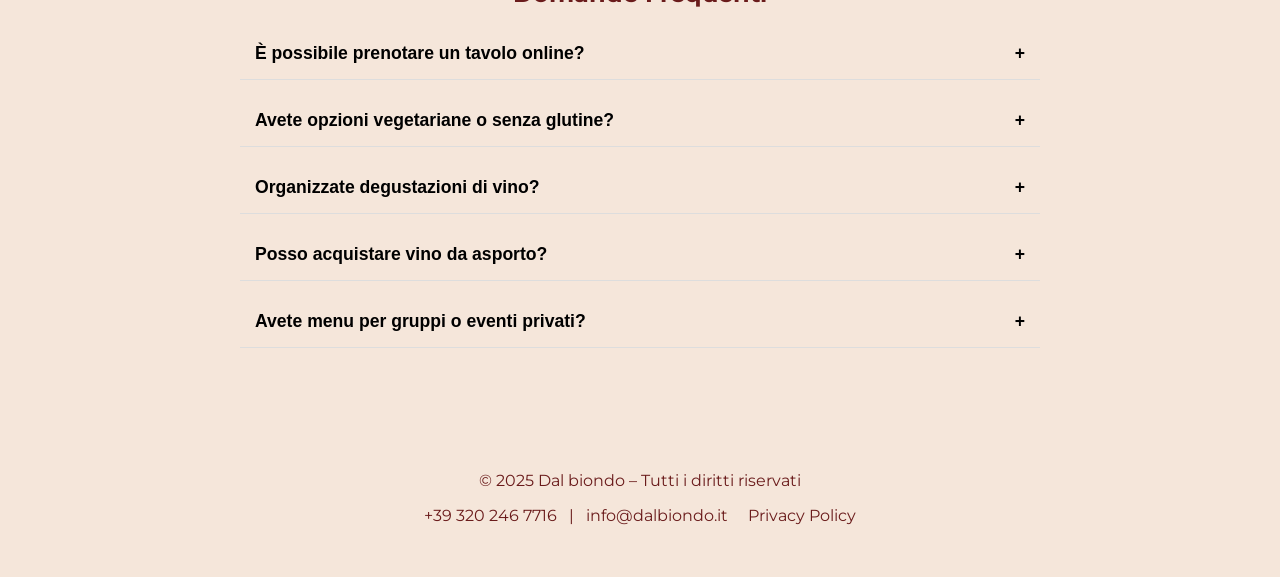
==== commit 98551544: "inizio" ====
--- a/index.html
+++ b/index.html
@@ -96,29 +96,44 @@
     <h2>Il Nostro Catalogo</h2>
     <div class="catalogo-grid">
 
-        <a href="sigari.html" class="catalogo-card">
-            <img src="https://images.unsplash.com/photo-1612659429327-8f59b894959b?w=500&auto=format&fit=crop&q=60&ixlib=rb-4.1.0&ixid=M3wxMjA3fDB8MHxzZWFyY2h8NHx8c2lnYXJvfGVufDB8fDB8fHww" alt="Sigari">
-            <h3>Sigari</h3>
-        </a>
-
-        <a href="accessori.html" class="catalogo-card">
-            <img src="https://images.unsplash.com/photo-1577931061564-e746adda00ec?w=500&auto=format&fit=crop&q=60&ixlib=rb-4.1.0&ixid=M3wxMjA3fDB8MHxzZWFyY2h8MTR8fHNpZ2Fyb3xlbnwwfHwwfHx8MA%3D%3D" alt="Accessori">
-            <h3>Accessori</h3>
-        </a>
-
-        <a href="distillati.html" class="catalogo-card">
-            <img src="https://images.unsplash.com/photo-1470337458703-46ad1756a187?w=500&auto=format&fit=crop&q=60&ixlib=rb-4.1.0&ixid=M3wxMjA3fDB8MHxzZWFyY2h8NHx8ZGlzdGlsbGF0aXxlbnwwfHwwfHx8MA%3D%3D" alt="Distillati">
-            <h3>Distillati</h3>
+        <a href="vini-rossi.html" class="catalogo-card">
+            <img src="https://images.unsplash.com/photo-1600796379186-0445e7346f94?w=600" alt="Vini Rossi">
+            <h3>Vini Rossi</h3>
+        </a>
+
+        <a href="vini-bianchi.html" class="catalogo-card">
+            <img src="https://images.unsplash.com/photo-1509358271058-acd22cc93898?w=600" alt="Vini Bianchi">
+            <h3>Vini Bianchi</h3>
         </a>
 
         <a href="bollicine.html" class="catalogo-card">
-            <img src="https://hips.hearstapps.com/hmg-prod/images/gettyimages-670951825-1534419851.jpg" alt="Bollicine">
+            <img src="https://images.unsplash.com/photo-1543007630-9710e4a00a20?w=600" alt="Bollicine">
             <h3>Bollicine</h3>
         </a>
 
-        <a href="vini.html" class="catalogo-card">
-            <img src="https://www.amiatavini.it/wp-content/uploads/2021/02/vino-calice.jpg" alt="Vini">
-            <h3>Vini</h3>
+        <a href="whisky.html" class="catalogo-card">
+            <img src="https://images.unsplash.com/photo-1612198791469-1cba9b3c7d3e?w=600" alt="Whisky">
+            <h3>Whisky</h3>
+        </a>
+
+        <a href="rum.html" class="catalogo-card">
+            <img src="https://images.unsplash.com/photo-1604909053197-9425bdfa817e?w=600" alt="Rum">
+            <h3>Rum</h3>
+        </a>
+
+        <a href="gin.html" class="catalogo-card">
+            <img src="https://images.unsplash.com/photo-1601924582975-7aa6deddcc39?w=600" alt="Gin">
+            <h3>Gin</h3>
+        </a>
+
+        <a href="grappe.html" class="catalogo-card">
+            <img src="https://images.unsplash.com/photo-1582100815362-5ce04f20d318?w=600" alt="Grappe">
+            <h3>Grappe</h3>
+        </a>
+
+        <a href="distillati-vari.html" class="catalogo-card">
+            <img src="https://images.unsplash.com/photo-1514361892635-6b07e31e75be?w=600" alt="Distillati Vari">
+            <h3>Distillati Vari</h3>
         </a>
 
     </div>
--- a/style.css
+++ b/style.css
@@ -1016,27 +1016,30 @@
 
 
 
-/* Hero più piccolo nelle pagine categoria */
+/* ================= HERO ================= */
 .hero-small {
     height: 40vh;
     display: flex;
     justify-content: center;
     align-items: center;
-}
-
-/* Prodotti */
-.products-section {
-    padding: 60px 20px;
-    text-align: center;
-    background: var(--sand);
-}
-
-.products-section h2 {
-    font-size: 2rem;
-    margin-bottom: 40px;
-    font-weight: 600;
-    color: #444;
-}
+    position: relative;
+    overflow: hidden;
+}
+
+.hero-small::before {
+    content: "";
+    position: absolute;
+    inset: 0;
+    background: rgba(90, 31, 31, 0.65); /* overlay rosso vino */
+    z-index: 1;
+}
+
+.hero-small > * {
+    position: relative;
+    z-index: 2;
+}
+
+
 
 /* Font generale per la filter-bar */
 .filter-bar {
@@ -1143,63 +1146,142 @@
     }
 }
 
-/* Griglia prodotti */
-.products-grid {
+/* ================= PRODOTTI ================= */
+.product-section {
+    background-color: #F5E6DA;
+    padding: 100px 20px;
+    text-align: center;
+    position: relative;
+    z-index: 2; /* sopra la hero */
+}
+
+.product-title {
+    color: #4a2f2f;
+    font-size: 2rem;
+    margin-bottom: 10px;
+}
+
+.product-intro {
+    color: #6a5555;
+    max-width: 700px;
+    margin: 0 auto 60px;
+    font-size: 1.1rem;
+}
+
+.product-grid {
     display: grid;
-    grid-template-columns: repeat(auto-fit, minmax(260px, 1fr));
-    gap: 25px;
-    margin-top: 20px;
-}
-
+    grid-template-columns: repeat(auto-fit, minmax(280px, 1fr));
+
+    justify-items: center;
+    gap: 2rem;
+    align-items: start; /* 🔥 fondamentale */
+}
+
+/* CARD */
 .product-card {
     background: #fff;
     border-radius: 16px;
     overflow: hidden;
-    box-shadow: 0 4px 12px rgba(0,0,0,0.1);
+    box-shadow: 0 6px 20px rgba(0, 0, 0, 0.12);
     transition: transform 0.3s ease, box-shadow 0.3s ease;
-    display: flex;
-    flex-direction: column;
-}
+    max-width: 360px;
+    position: relative;
+}
+
+.product-card:hover {
+    transform: translateY(-6px);
+    box-shadow: 0 8px 30px rgba(0, 0, 0, 0.18);
+}
+
 .product-card img {
     width: 100%;
-    height: 200px;
+    height: 220px;
     object-fit: cover;
 }
-.product-info {
+
+.product-content {
     padding: 20px;
     text-align: left;
-    flex-grow: 1;
-    display: flex;
-    flex-direction: column;
-}
-.product-info h3 {
-    font-size: 1.2rem;
-    margin-bottom: 8px;
-}
-.product-info p {
+}
+
+.product-price {
+    color: #b48b55;
+    font-weight: bold;
+    margin: 10px 0;
+}
+
+.product-btn {
+    width: 100%;
+    background: #b48b55;
+    color: #fff;
+    border: none;
+    padding: 10px;
+    border-radius: 8px;
+    cursor: pointer;
+    transition: all 0.3s ease;
+}
+
+.product-btn:hover {
+    background: #9c7543;
+}
+
+/* FORM */
+.product-form-wrapper {
+    overflow: hidden;
+    transition: max-height 0.4s ease, opacity 0.4s ease;
+    max-height: 0;
+    opacity: 0;
+}
+
+.product-form-wrapper.active {
+    max-height: 650px;
+    opacity: 1;
+}
+
+.product-form {
+    background: #f9f8f6;
+    border-radius: 12px;
+    border: 1px solid #ddd;
+    margin-top: 15px;
+    padding: 15px;
+}
+
+.product-form label {
+    display: block;
+    margin-top: 10px;
+    font-weight: 600;
+    color: #333;
+}
+
+.product-form input,
+.product-form textarea {
+    width: 100%;
+    padding: 8px;
+    margin-top: 5px;
+    border-radius: 6px;
+    border: 1px solid #ccc;
     font-size: 0.95rem;
-    color: #555;
-    flex-grow: 1;
-}
-.product-info .price {
-    font-size: 1.1rem;
-    font-weight: 600;
-    color: #6A1B1B;
-    margin: 12px 0;
-}
-.product-info .btn {
-    align-self: flex-start;
-    background: #D4A373;
+}
+
+.product-form .product-total {
+    text-align: right;
+    margin-top: 10px;
+    font-weight: bold;
+    color: #222;
+}
+
+.product-submit {
+    width: 100%;
+    margin-top: 15px;
+    background: #b48b55;
     color: #fff;
-    padding: 8px 16px;
+    border: none;
+    padding: 10px;
     border-radius: 8px;
-    text-decoration: none;
-    transition: background 0.3s;
-}
-.product-info .btn:hover {
-    background: #6A1B1B;
-}
-.product-card:hover {
-    transform: translateY(-6px);
-    box-shadow: 0 8px 20px rgba(0,0,0,0.15);
+    cursor: pointer;
+    transition: background 0.3s ease;
+}
+
+.product-submit:hover {
+    background: #9c7543;
 }
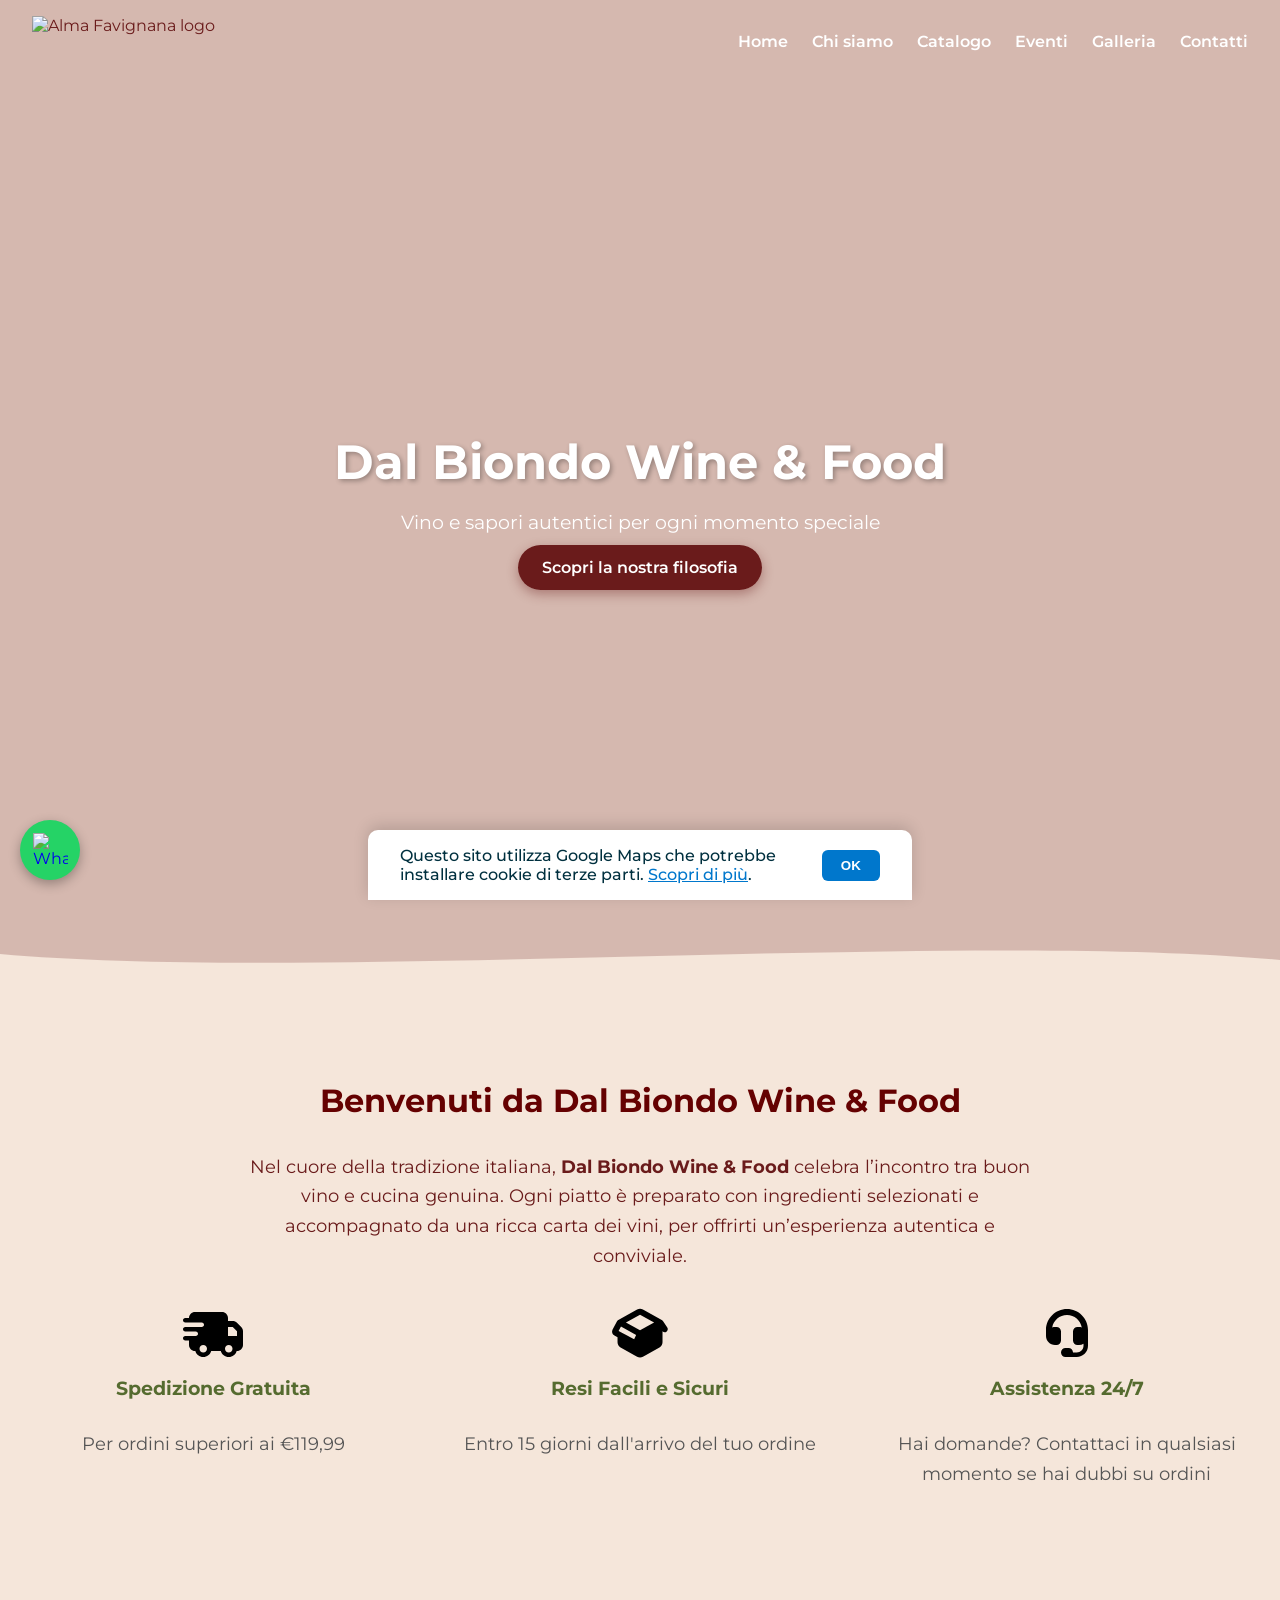
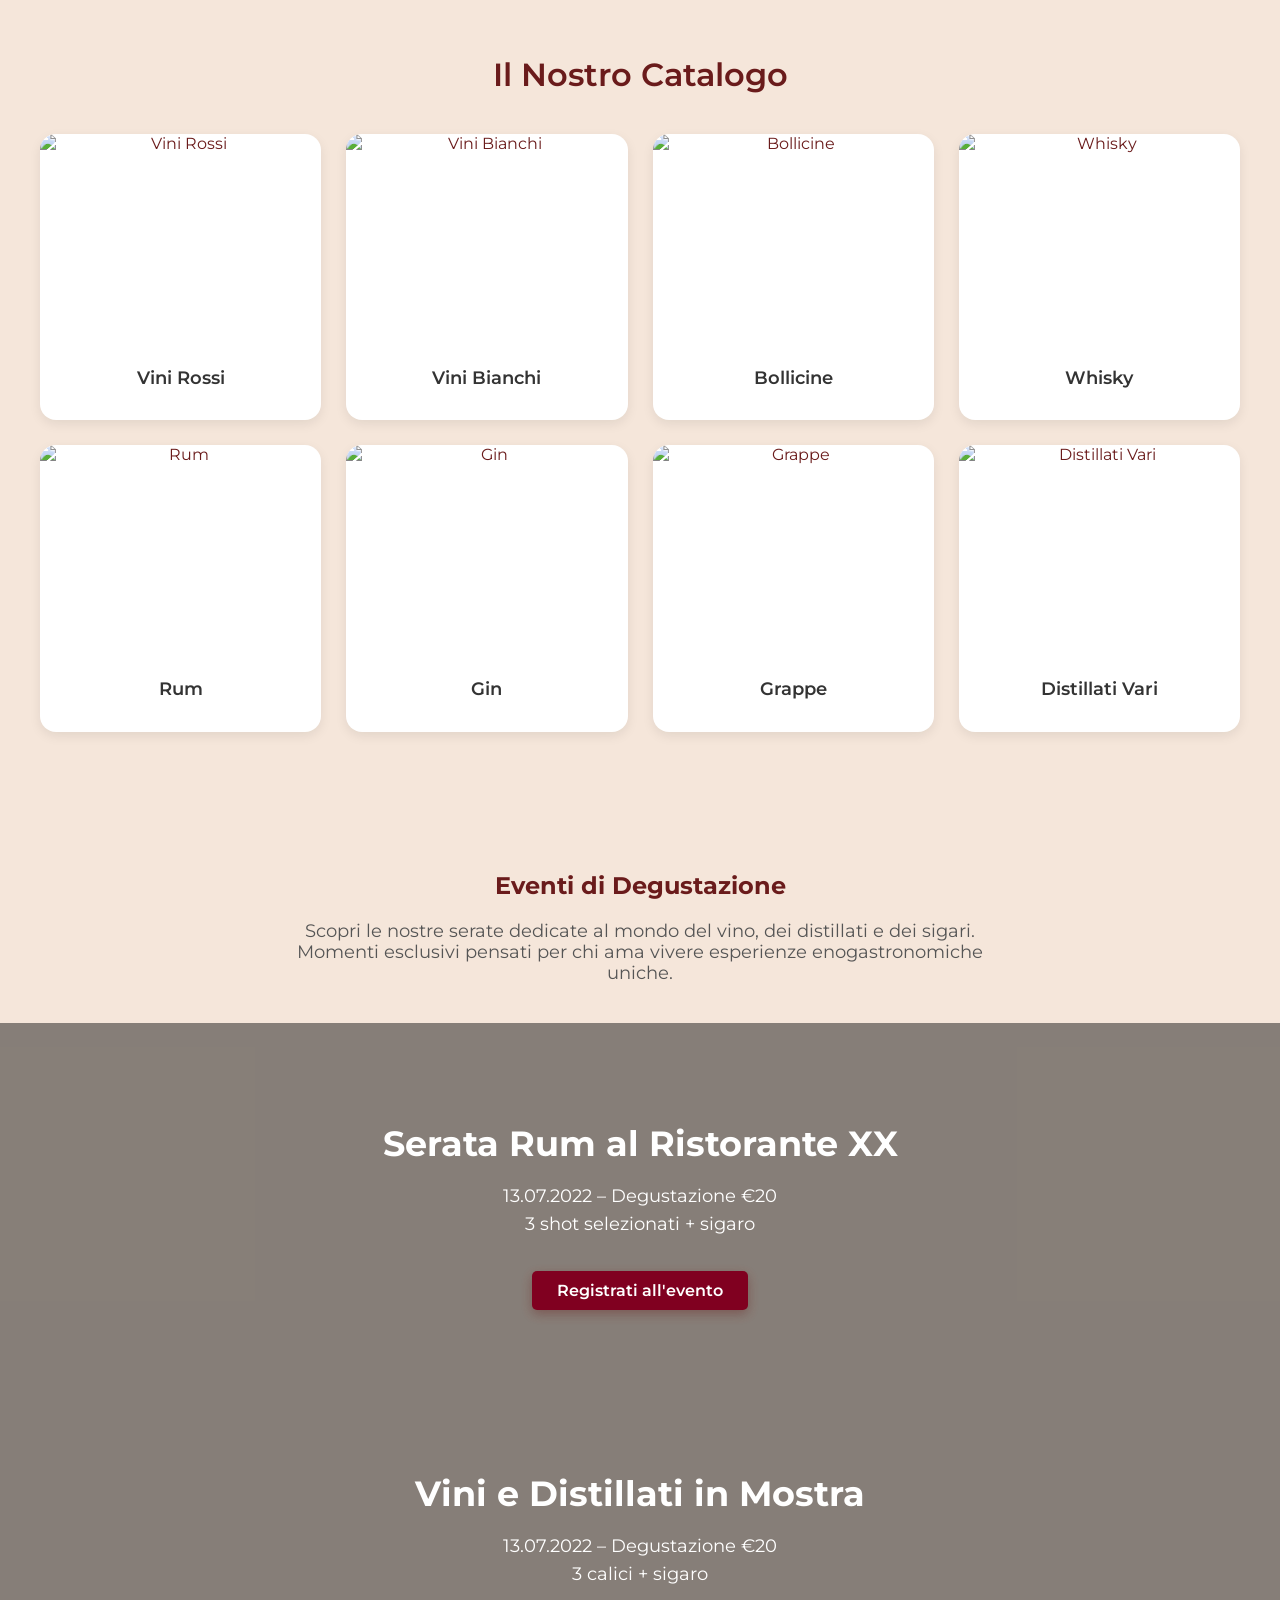
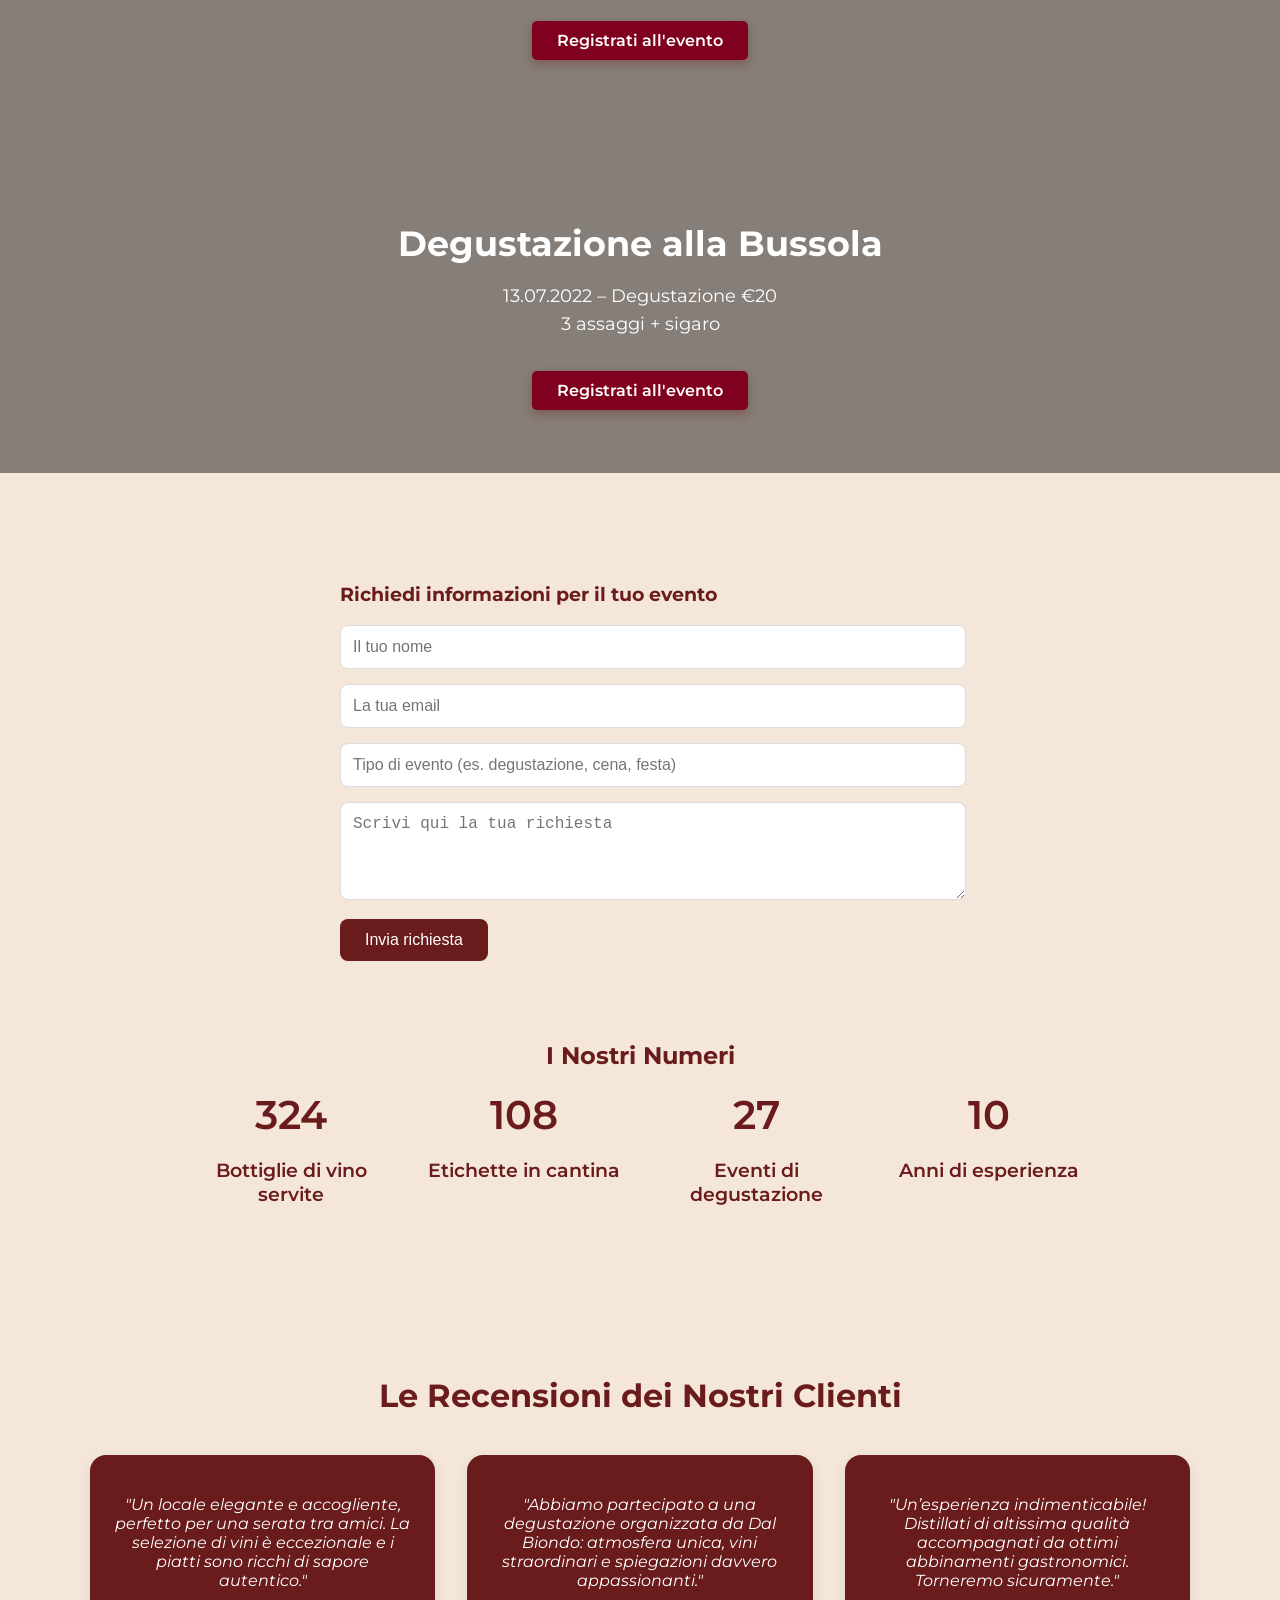
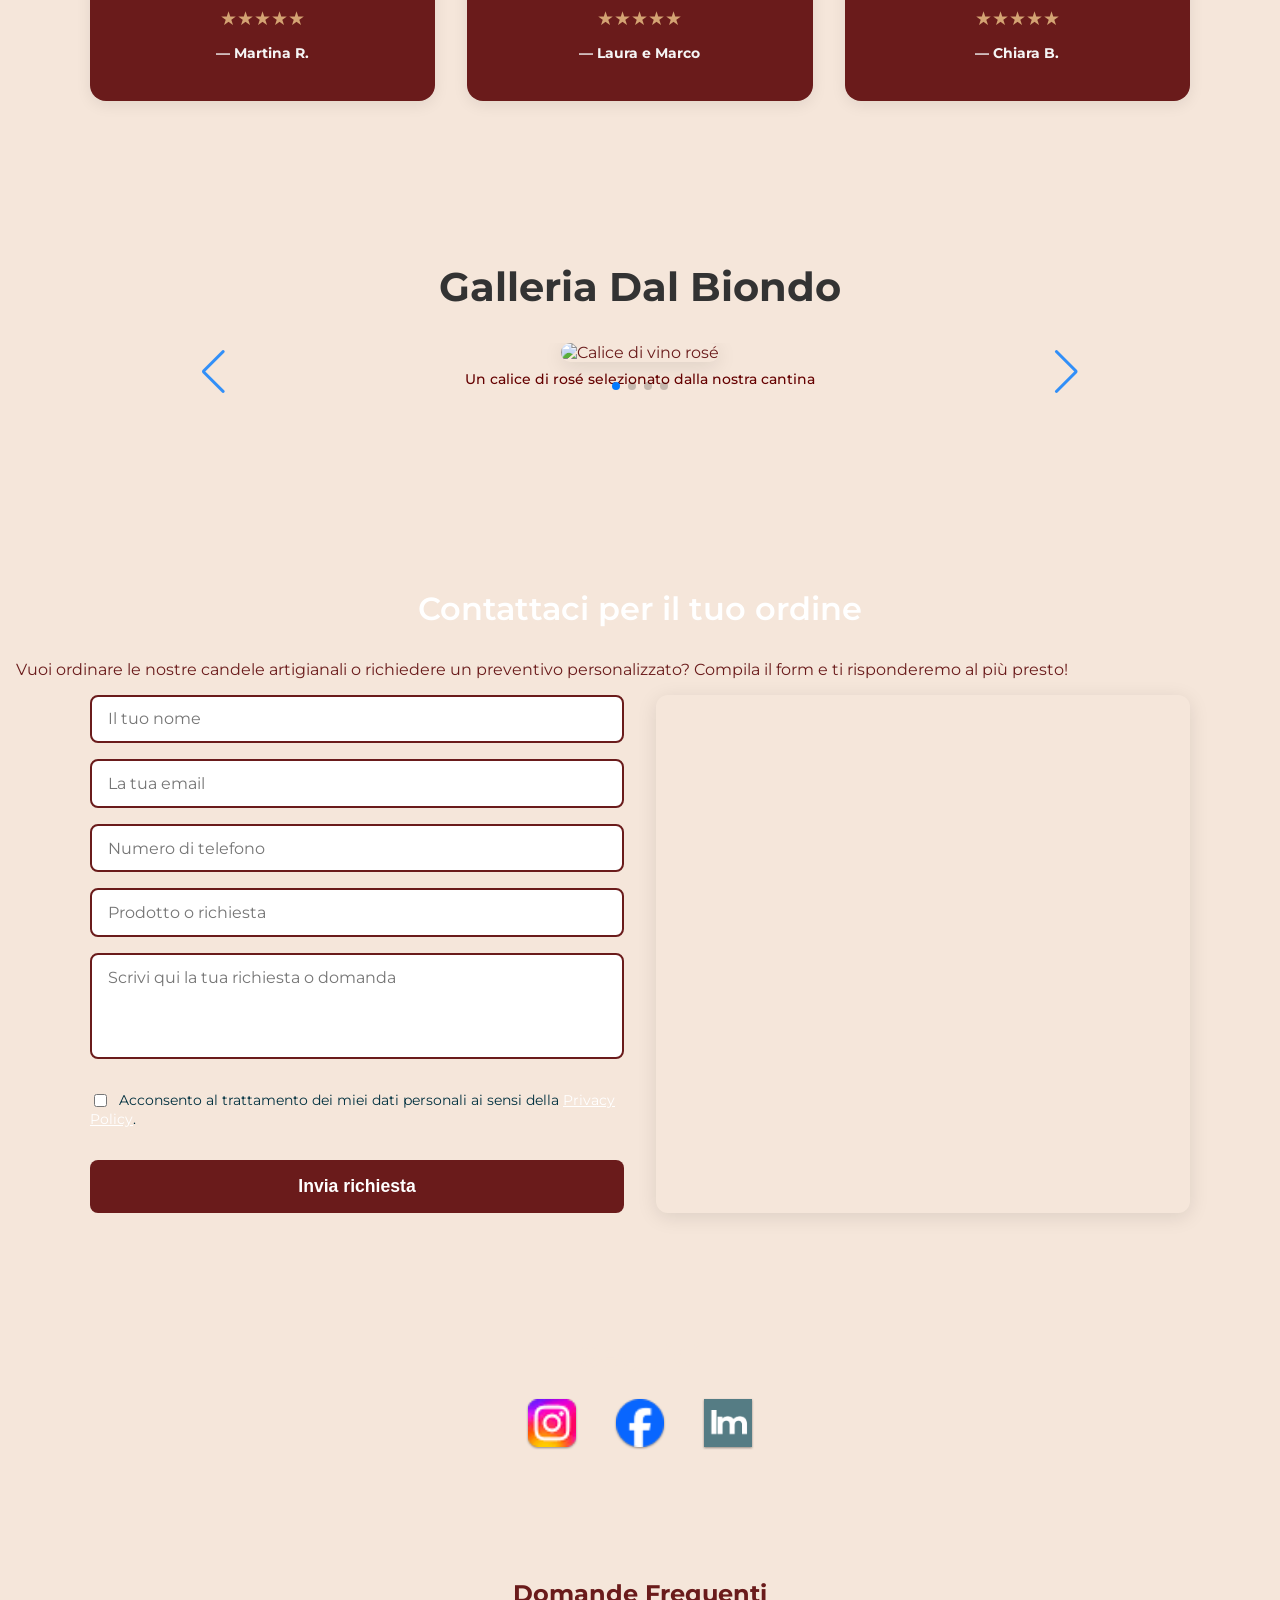
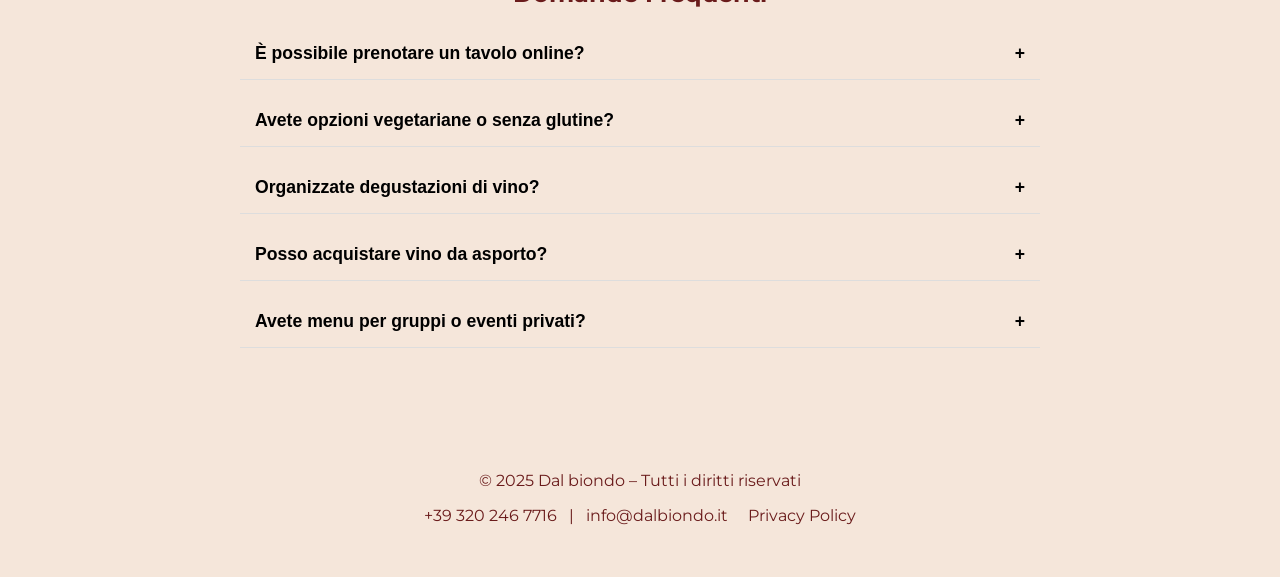
==== commit 26ebca67: "inizio" ====
--- a/index.html
+++ b/index.html
@@ -97,42 +97,42 @@
     <div class="catalogo-grid">
 
         <a href="vini-rossi.html" class="catalogo-card">
-            <img src="https://images.unsplash.com/photo-1600796379186-0445e7346f94?w=600" alt="Vini Rossi">
+            <img src="https://www.my-personaltrainer.it/2022/08/24/vino-rosso_900x760.jpeg" alt="Vini Rossi">
             <h3>Vini Rossi</h3>
         </a>
 
         <a href="vini-bianchi.html" class="catalogo-card">
-            <img src="https://images.unsplash.com/photo-1509358271058-acd22cc93898?w=600" alt="Vini Bianchi">
+            <img src="https://chateauberne-vin.com/cdn/shop/articles/Petit_guide_du_vin_blanc_et_de_ses_specificites.jpg?v=1695379157" alt="Vini Bianchi">
             <h3>Vini Bianchi</h3>
         </a>
 
         <a href="bollicine.html" class="catalogo-card">
-            <img src="https://images.unsplash.com/photo-1543007630-9710e4a00a20?w=600" alt="Bollicine">
+            <img src="https://sparklinglife.it/wp-content/uploads/2020/12/10-bollicine-toscane.jpg" alt="Bollicine">
             <h3>Bollicine</h3>
         </a>
 
         <a href="whisky.html" class="catalogo-card">
-            <img src="https://images.unsplash.com/photo-1612198791469-1cba9b3c7d3e?w=600" alt="Whisky">
+            <img src="https://www.greatbritain.info/it/wp-content/uploads/sites/153/whisky-scozia-hd.jpg" alt="Whisky">
             <h3>Whisky</h3>
         </a>
 
         <a href="rum.html" class="catalogo-card">
-            <img src="https://images.unsplash.com/photo-1604909053197-9425bdfa817e?w=600" alt="Rum">
+            <img src="https://myspirits.it/blog/wp-content/uploads/2021/06/Storia-del-rum-1024x684.jpg" alt="Rum">
             <h3>Rum</h3>
         </a>
 
         <a href="gin.html" class="catalogo-card">
-            <img src="https://images.unsplash.com/photo-1601924582975-7aa6deddcc39?w=600" alt="Gin">
+            <img src="https://corkframes.com/cdn/shop/articles/Juniper_berries_d89d87d5-fd67-44aa-aa2a-7786e4b26814.jpg?v=1751789168" alt="Gin">
             <h3>Gin</h3>
         </a>
 
         <a href="grappe.html" class="catalogo-card">
-            <img src="https://images.unsplash.com/photo-1582100815362-5ce04f20d318?w=600" alt="Grappe">
+            <img src="https://www.aquavitae.shop/image/cache/catalog/Blog/articolo%20grappe-335x200w.jpg" alt="Grappe">
             <h3>Grappe</h3>
         </a>
 
         <a href="distillati-vari.html" class="catalogo-card">
-            <img src="https://images.unsplash.com/photo-1514361892635-6b07e31e75be?w=600" alt="Distillati Vari">
+            <img src="https://blog.xtrawine.com/wp-content/uploads/2018/08/alcohol-bar-beer-1283219.jpg" alt="Distillati Vari">
             <h3>Distillati Vari</h3>
         </a>
 
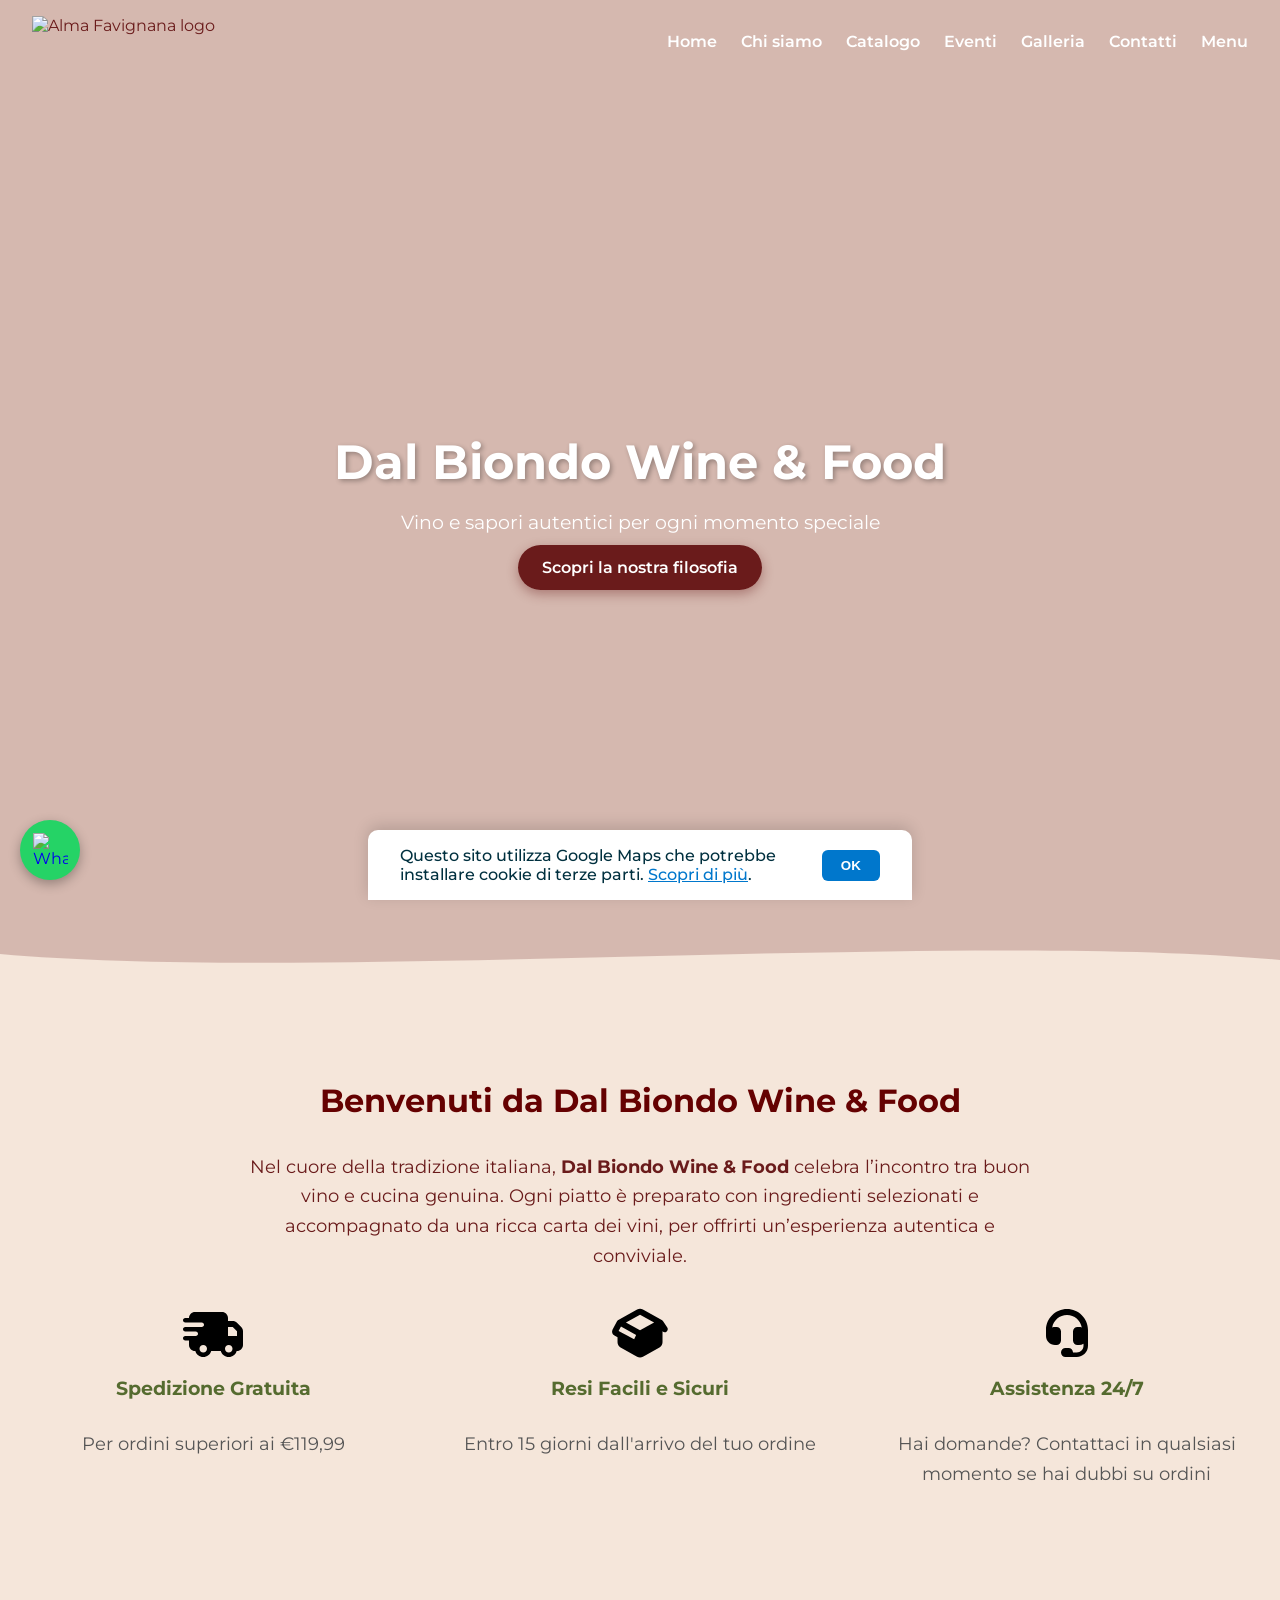
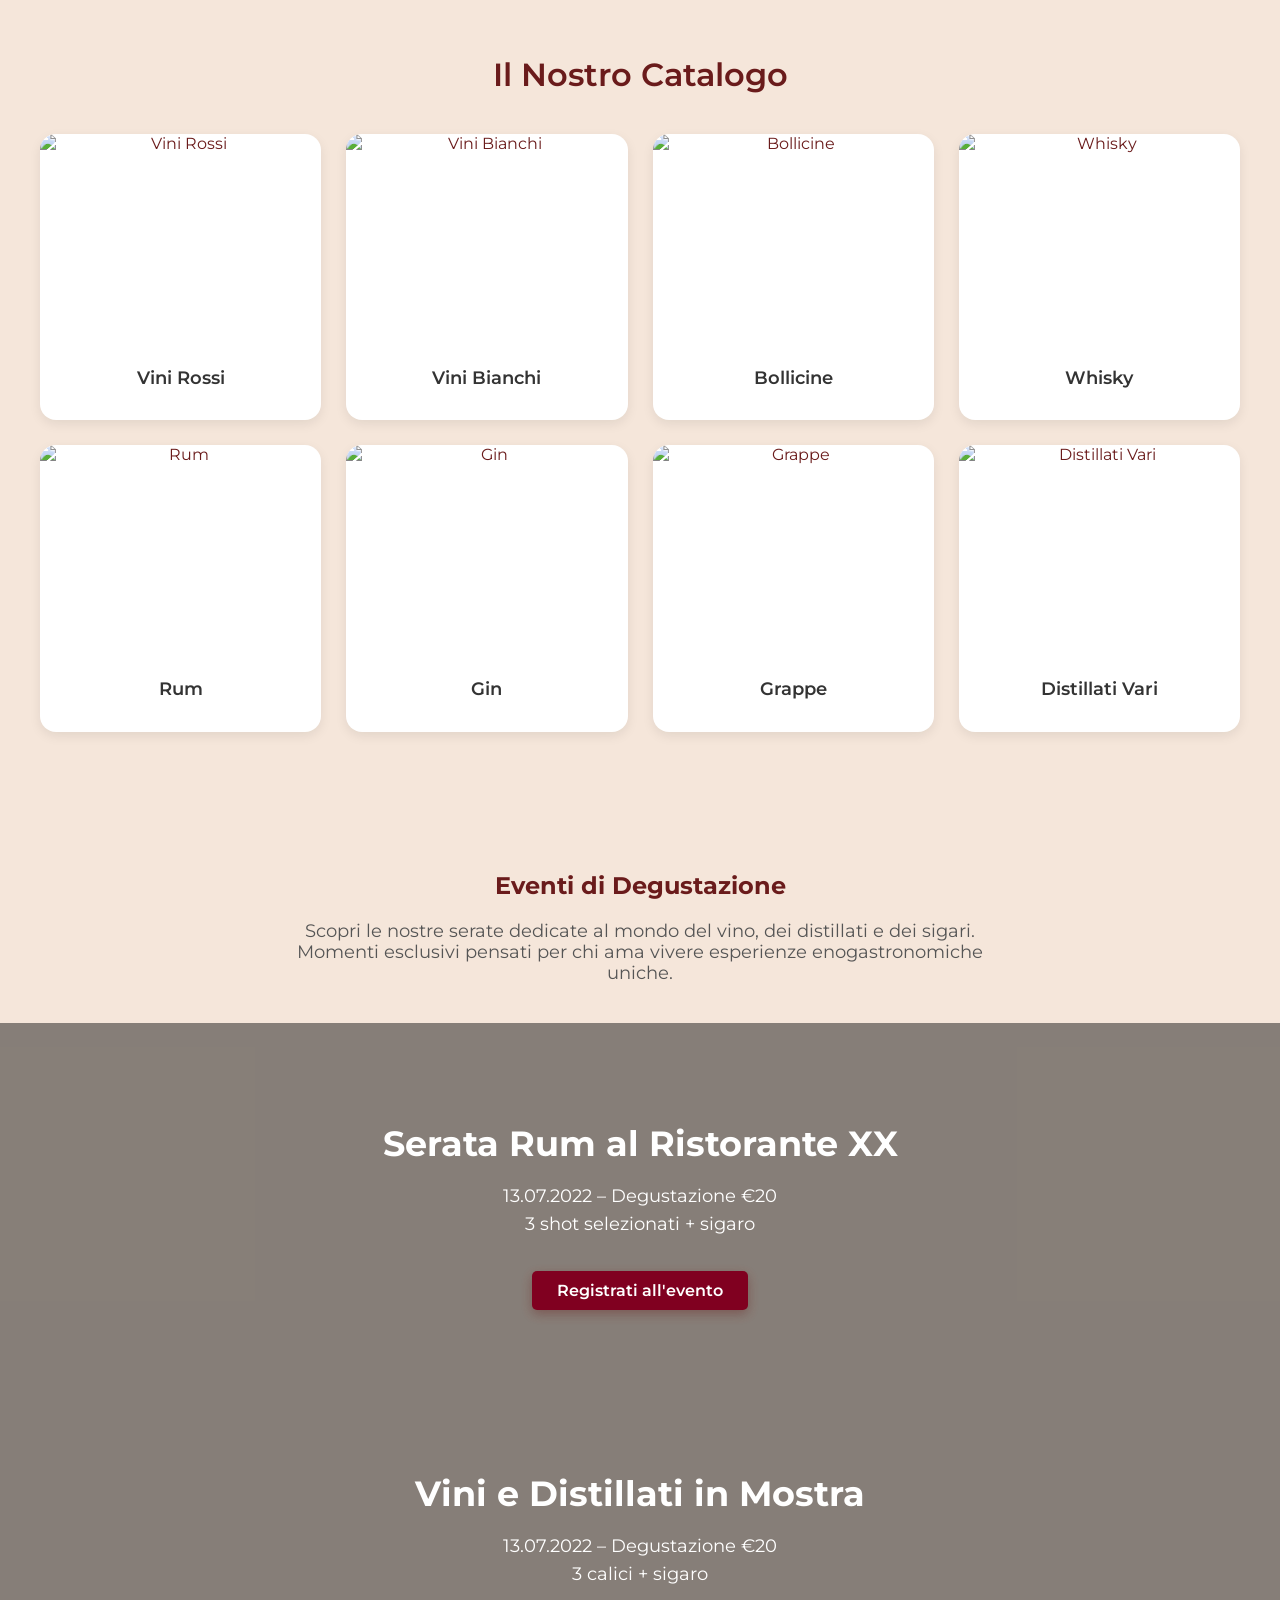
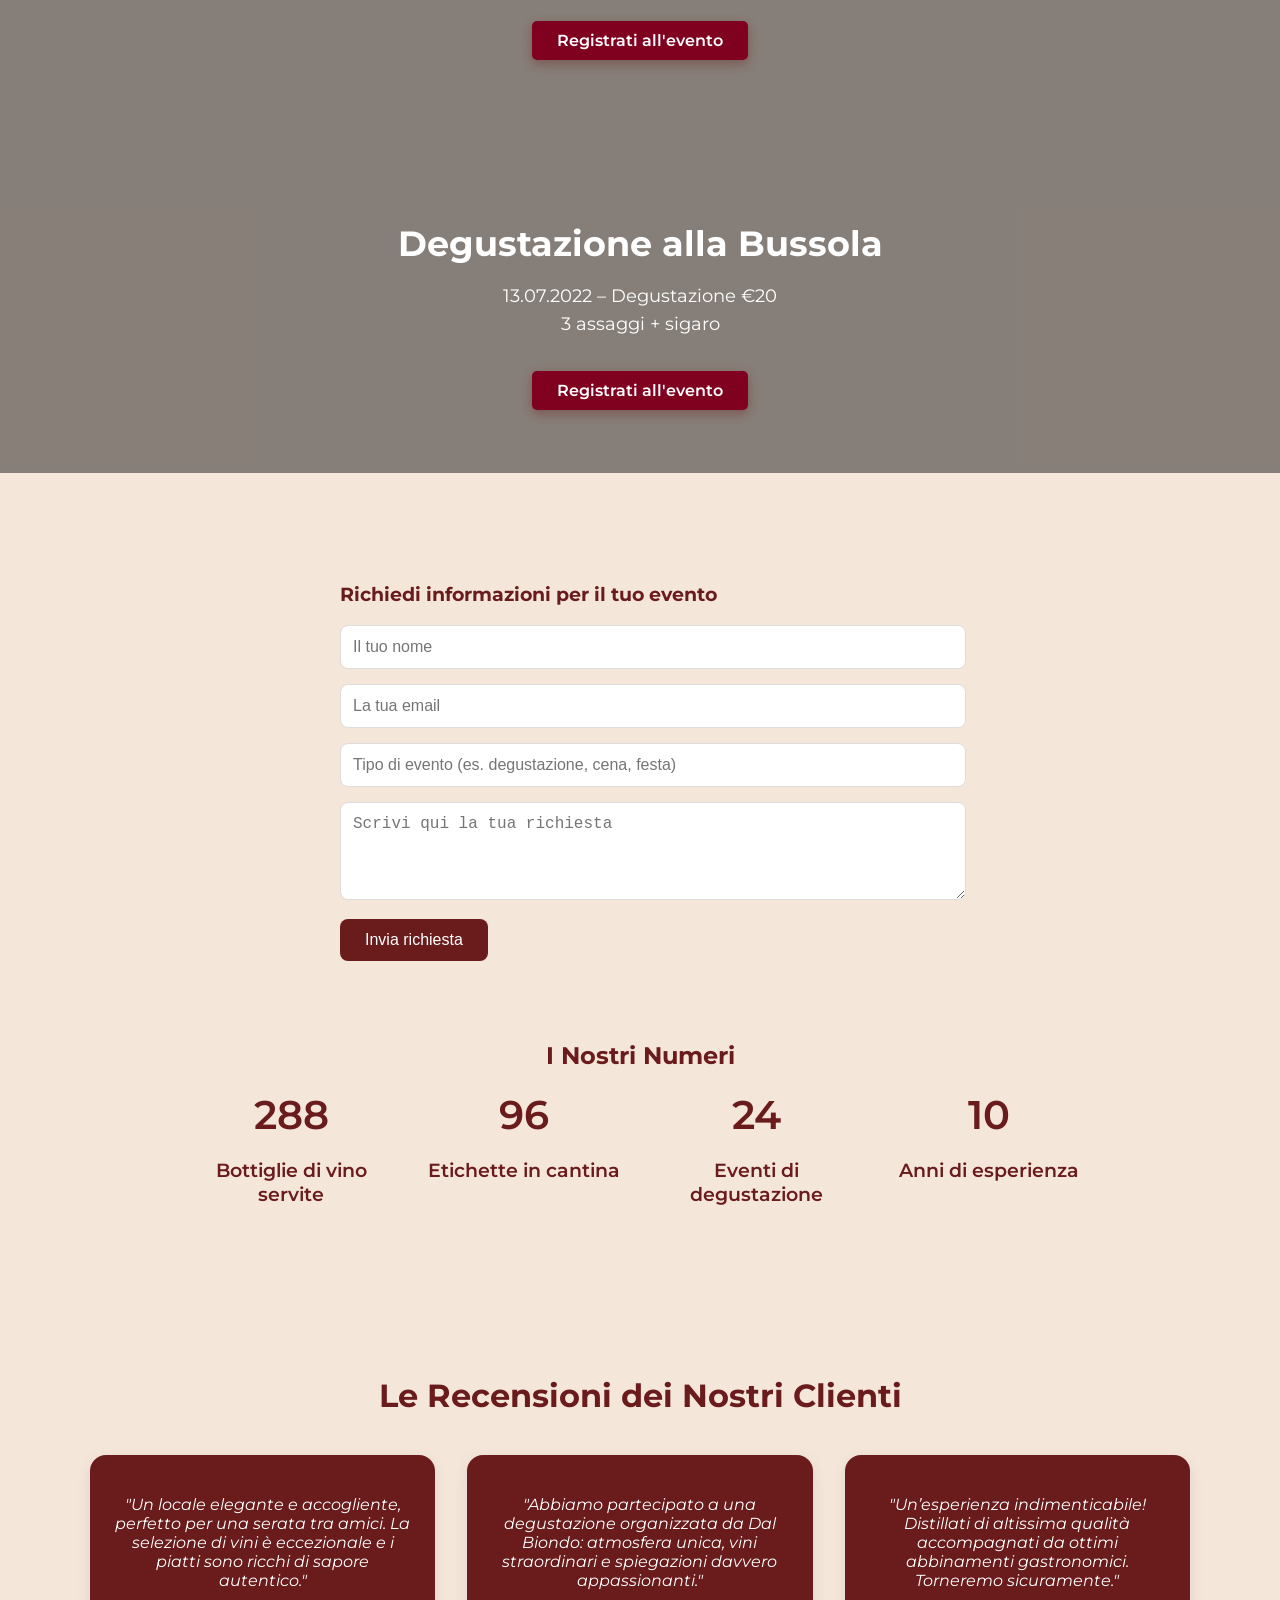
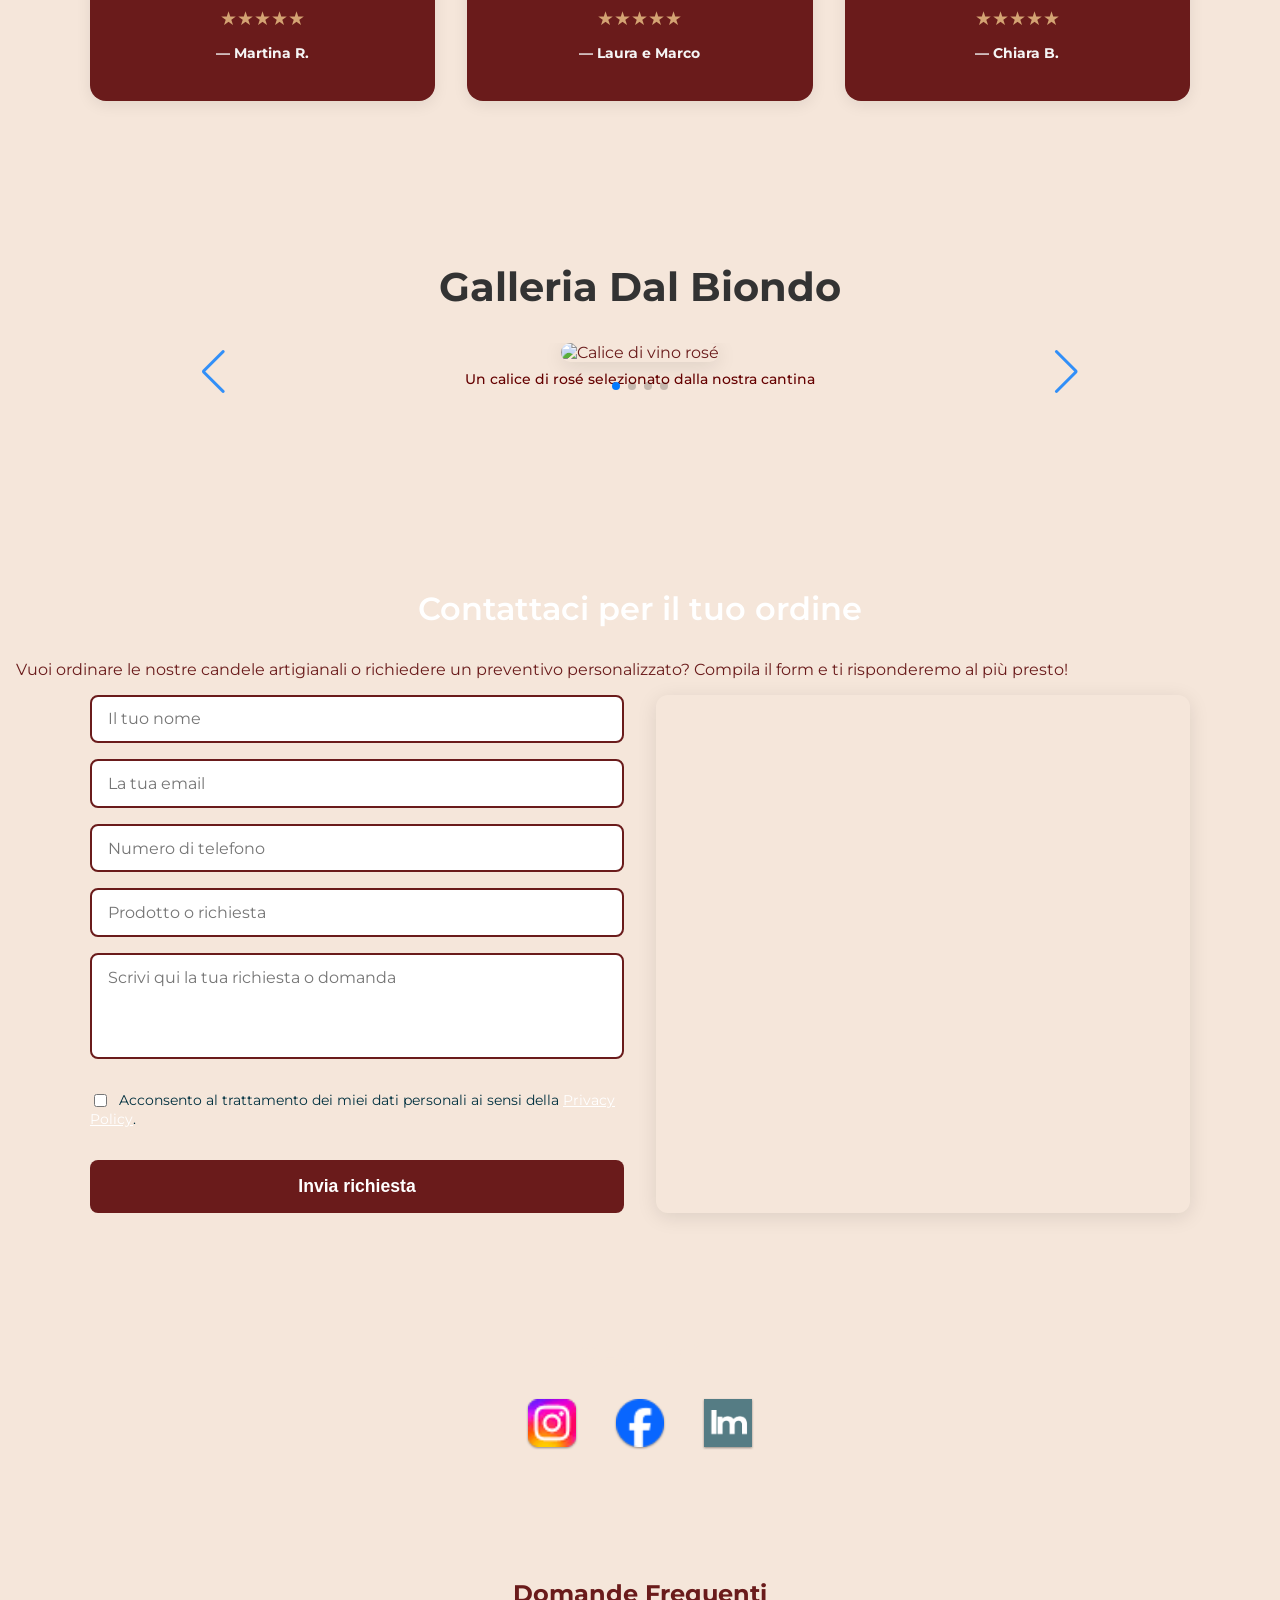
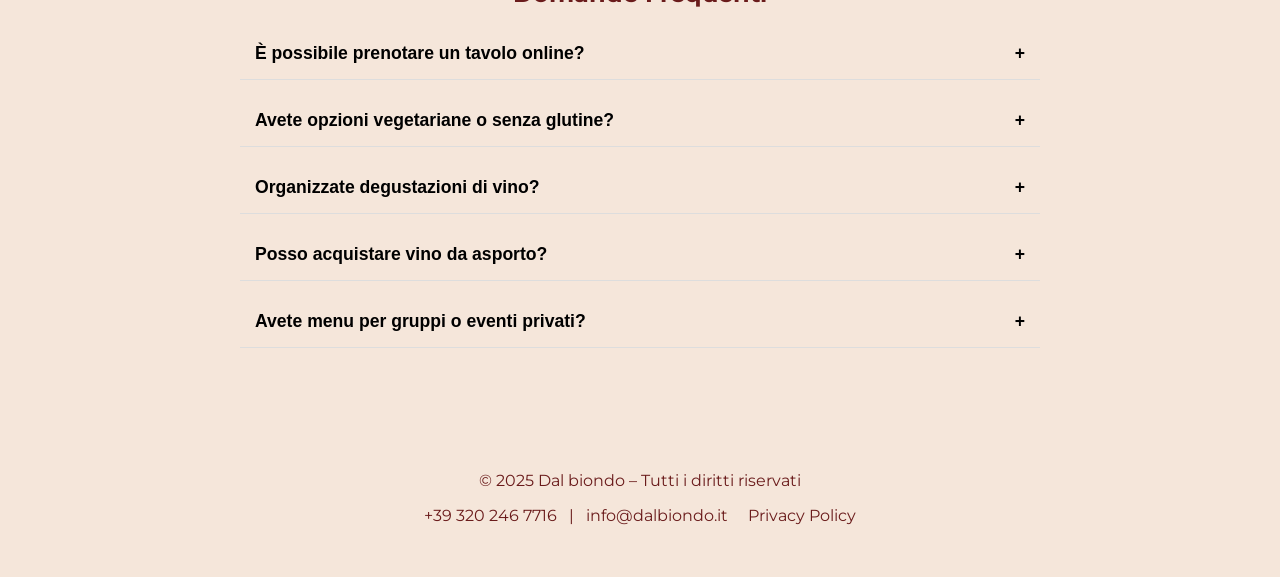
==== commit e9bb5ce5: "inizio" ====
--- a/index.html
+++ b/index.html
@@ -31,6 +31,7 @@
         <a href="#eventi">Eventi</a>
         <a href="#gallery">Galleria</a>
         <a href="#contact">Contatti</a>
+        <a href="menu.html">Menu</a>
     </nav>
 </header>
 
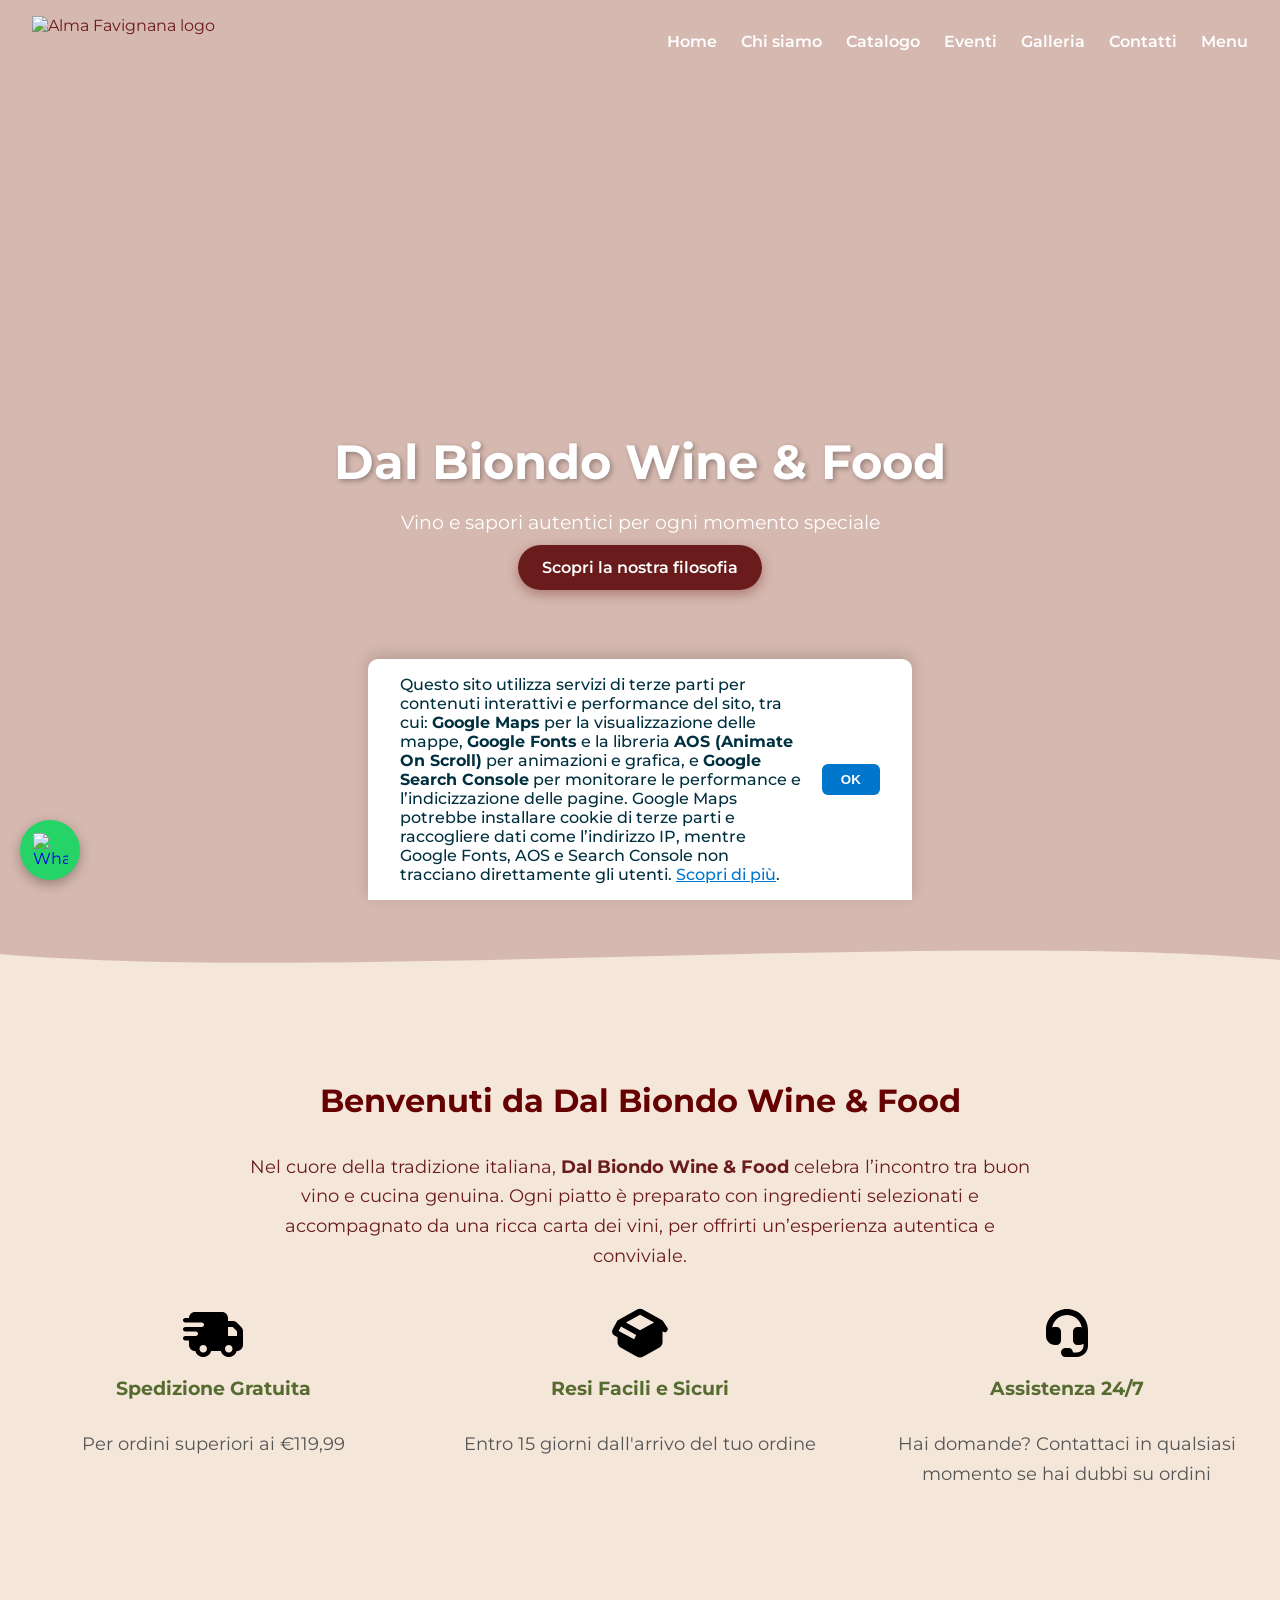
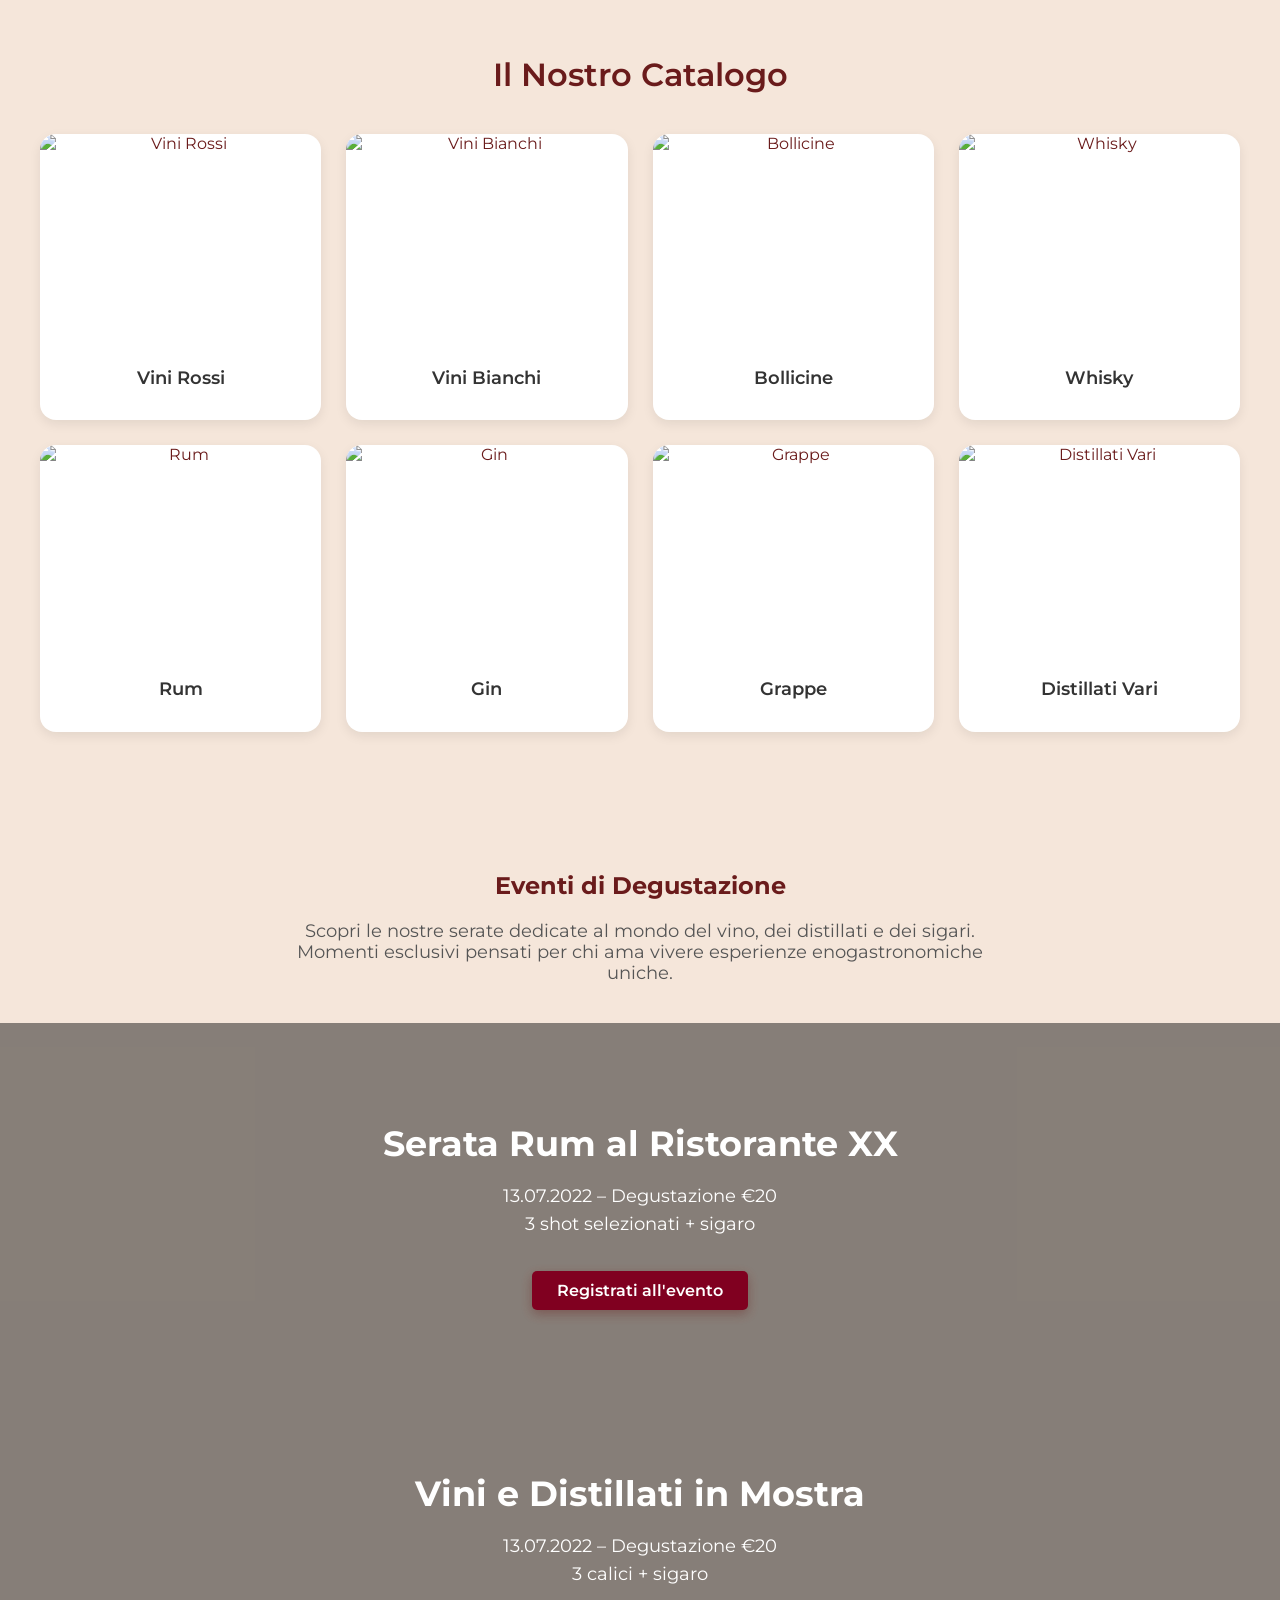
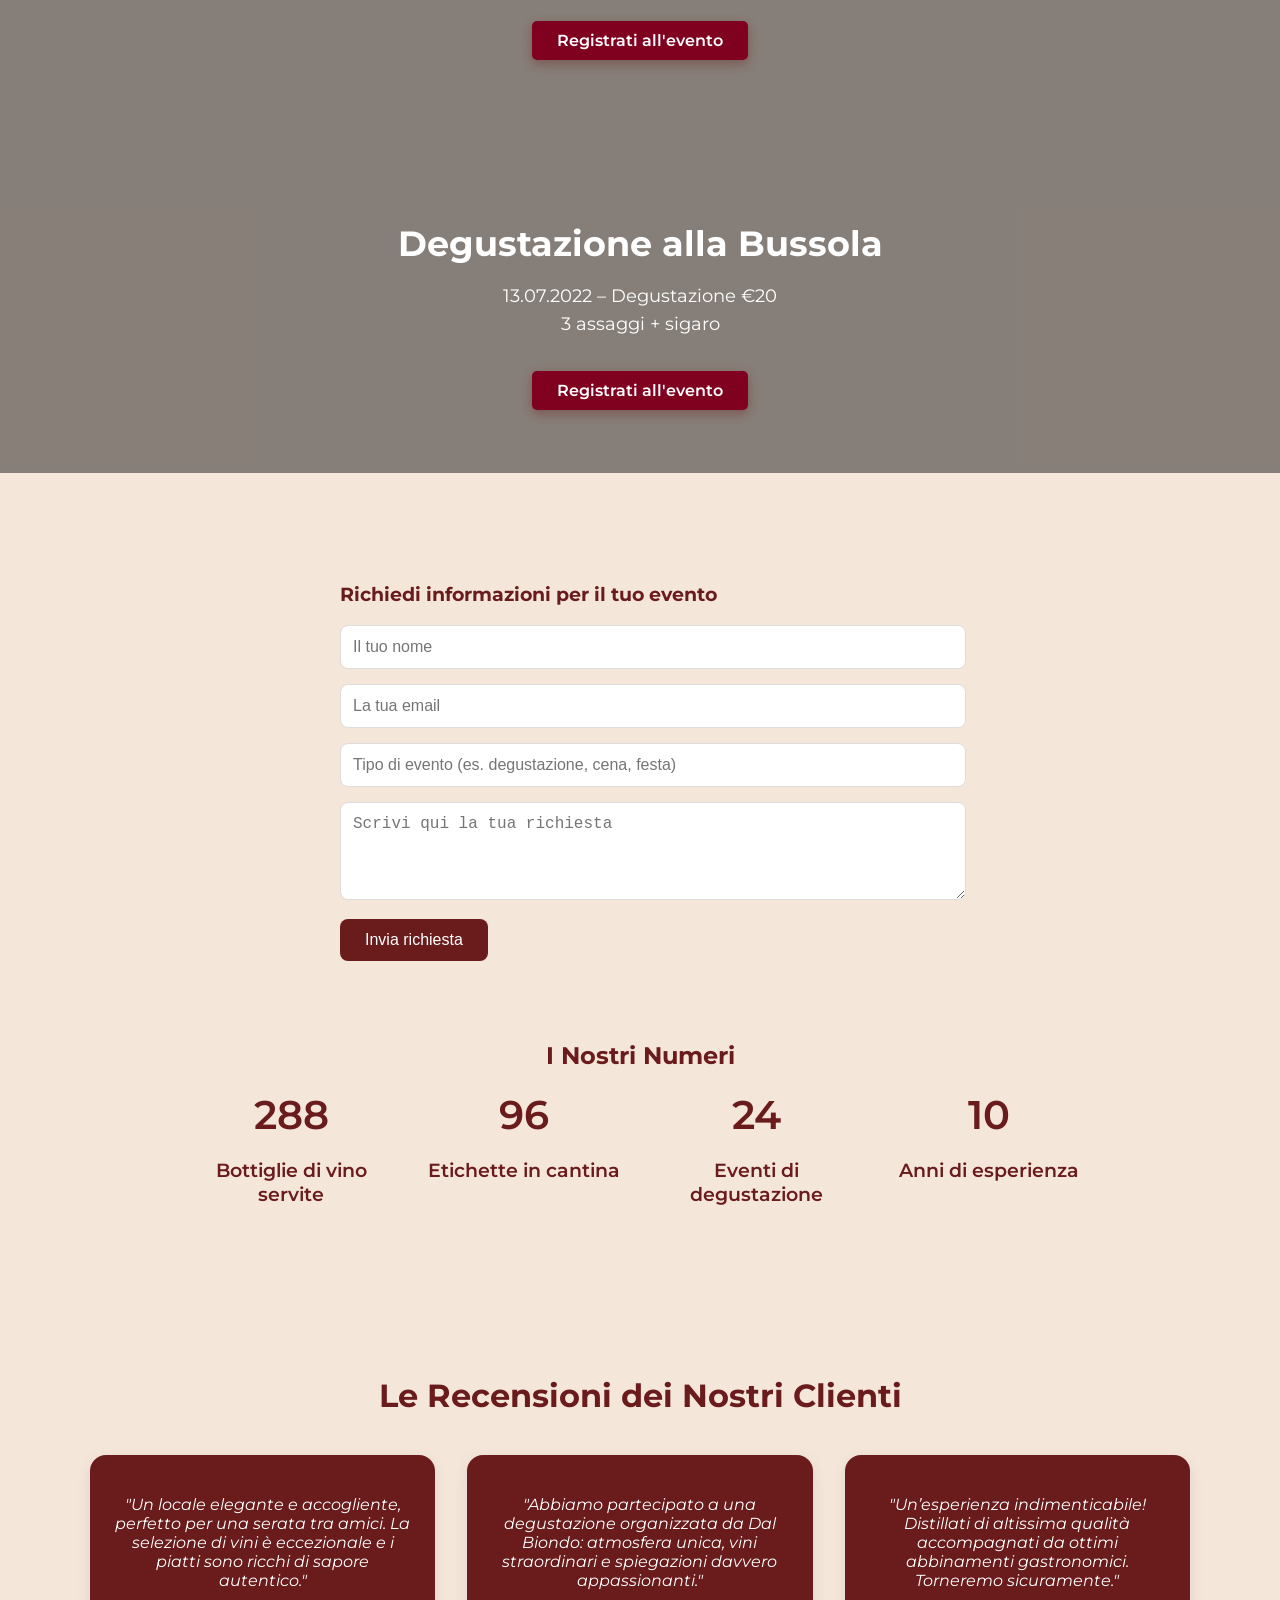
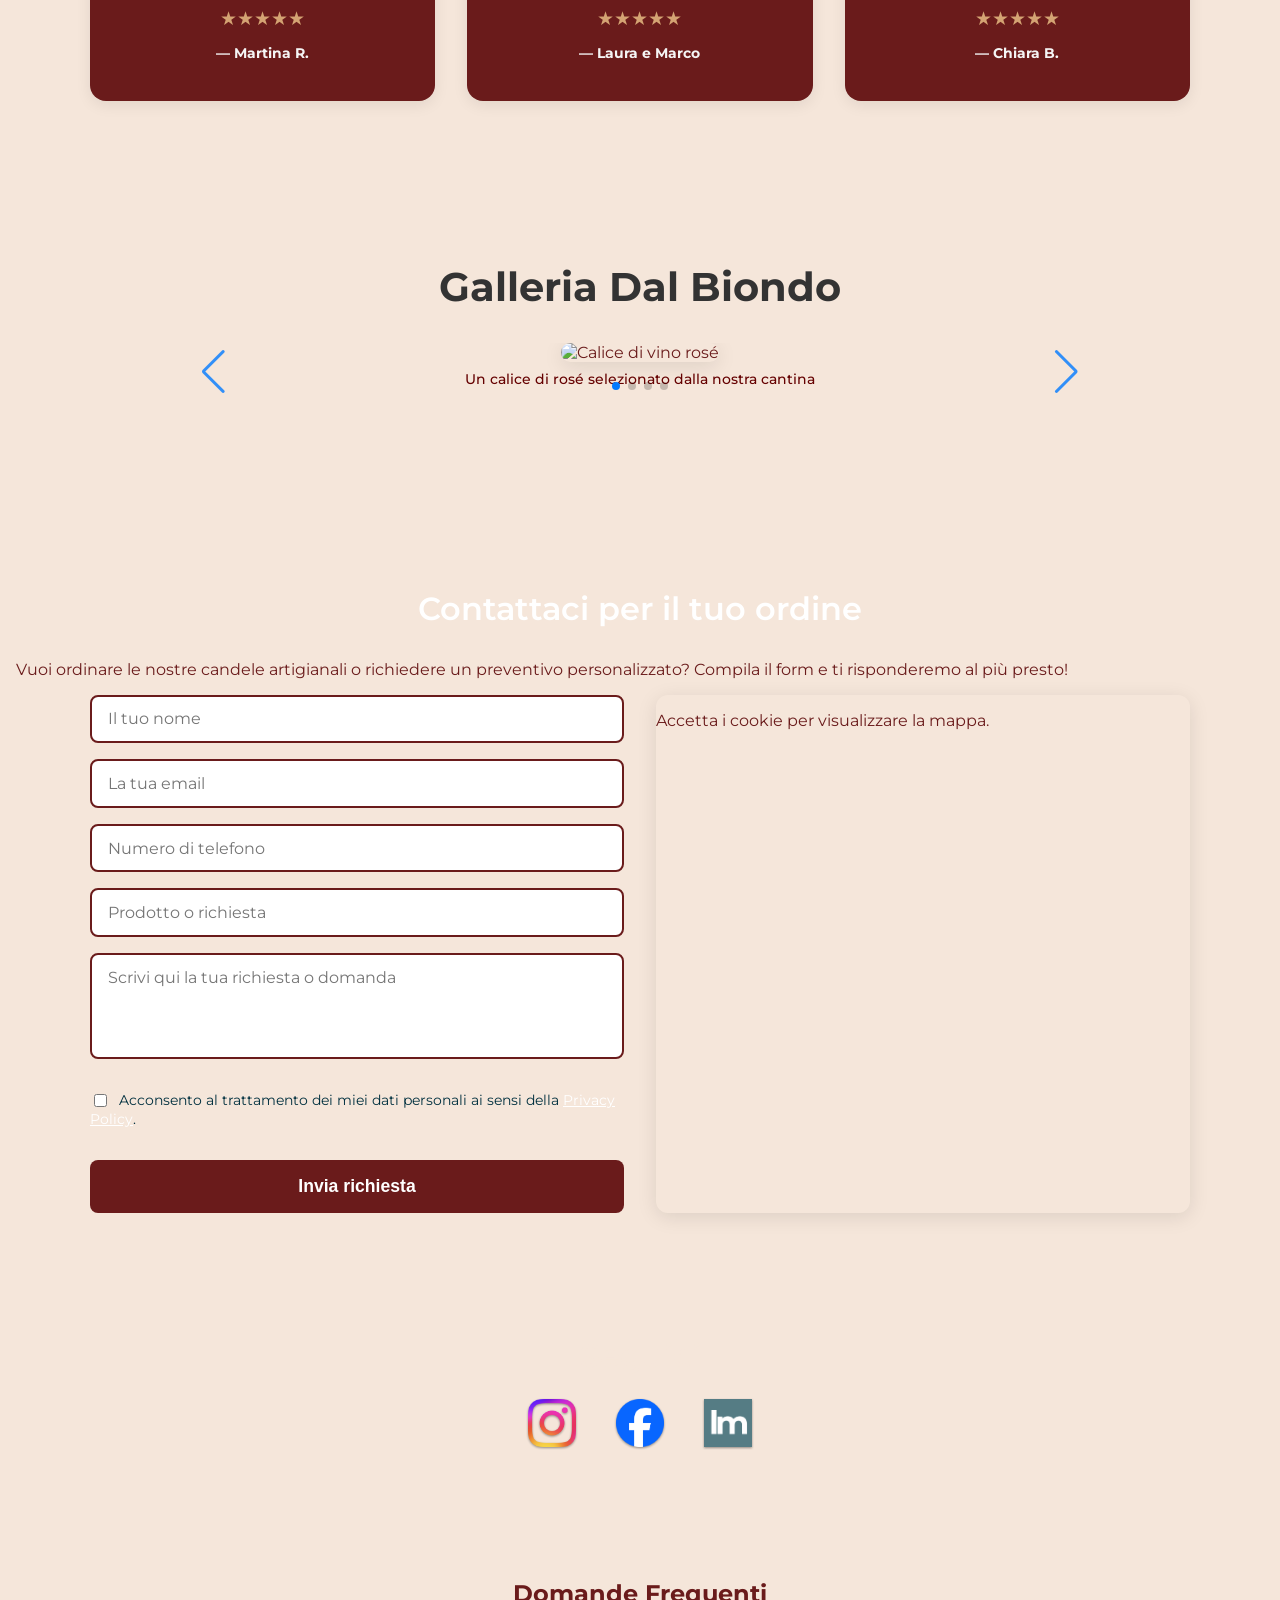
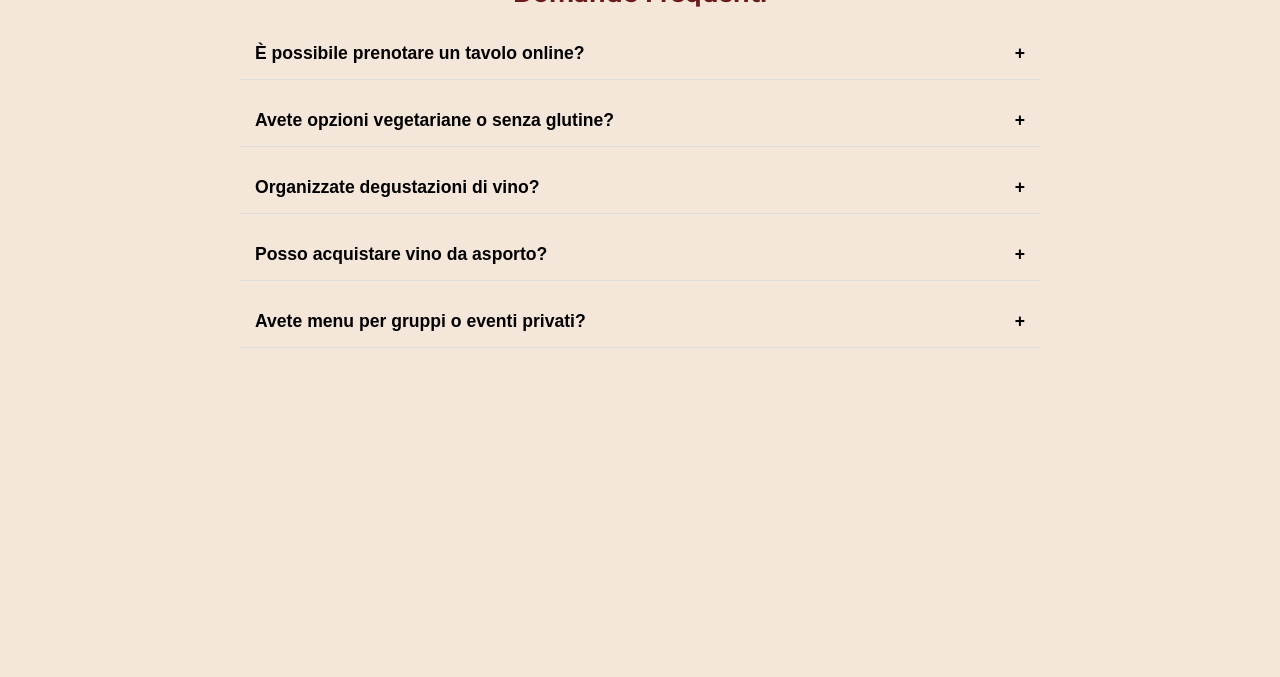
==== commit c30f76eb: "inizio" ====
--- a/index.html
+++ b/index.html
@@ -12,10 +12,16 @@
     <link rel="stylesheet" href="https://cdnjs.cloudflare.com/ajax/libs/font-awesome/6.4.0/css/all.min.css" integrity="sha512-papTgkAgF6DHQps4jzFqXTmFChFbRpiEuk+xO+Uuk6A3pFP6Y65IG9Bp6PA2XvwFyKxJQfaJTOkB3Vr+VsyYkg==" crossorigin="anonymous" referrerpolicy="no-referrer" /></head>
 <body>
 
+<!-- BANNER COOKIE -->
 <div id="cookie-banner" class="hidden">
     <p>
-        Questo sito utilizza Google Maps che potrebbe installare cookie di terze parti.
-        <a href="/privacy.html" target="_blank" rel="noopener">Scopri di più</a>.
+        Questo sito utilizza servizi di terze parti per contenuti interattivi e performance del sito, tra cui:
+        <strong>Google Maps</strong> per la visualizzazione delle mappe,
+        <strong>Google Fonts</strong> e la libreria <strong>AOS (Animate On Scroll)</strong> per animazioni e grafica,
+        e <strong>Google Search Console</strong> per monitorare le performance e l’indicizzazione delle pagine.
+        Google Maps potrebbe installare cookie di terze parti e raccogliere dati come l’indirizzo IP,
+        mentre Google Fonts, AOS e Search Console non tracciano direttamente gli utenti.
+        <a href="privacy.html" target="_blank" rel="noopener">Scopri di più</a>.
     </p>
     <button id="accept-cookies">OK</button>
 </div>
@@ -292,8 +298,11 @@
             <button type="submit">Invia richiesta</button>
         </form>
 
-        <div class="map-wrapper">
-            <iframe src="https://www.google.com/maps/embed?pb=!1m18!1m12!1m3!1d2934.802322184937!2d11.9875601!3d42.64435050000001!2m3!1f0!2f0!3f0!3m2!1i1024!2i768!4f13.1!3m3!1m2!1s0x13292db5e4c97387%3A0xd34759aef4d278ae!2sDal%20Biondo%20Wine%20and%20Food!5e0!3m2!1sit!2sit!4v1756929180086!5m2!1sit!2sit" width="600" height="450" style="border:0;" allowfullscreen="" loading="lazy" referrerpolicy="no-referrer-when-downgrade"></iframe>
+        <!-- CONTENITORE MAPPA -->
+        <div class="map-wrapper" id="map-container">
+            <div class="map-placeholder">
+                <p>Accetta i cookie per visualizzare la mappa.</p>
+            </div>
         </div>
     </div>
 </section>
@@ -302,14 +311,14 @@
     <h2>Seguici</h2>
     <div class="social-icons">
         <a href="https://www.instagram.com/dalbiondowinefood/" target="_blank" rel="noopener" aria-label="Instagram">
-            <img src="[data-uri]" alt="Instagram">
+            <img src="Instagram_Glyph_Gradient.png" alt="Instagram">
 
         </a>
         <a href="https://www.facebook.com/profile.php?id=61574667521864#" target="_blank" rel="noopener" aria-label="Facebook">
-            <img src="[data-uri]" alt="Facebook">
-        </a>
-        <a href="https://www.leggimenu.it/menu/dalbiondowineandfood" target="_blank" rel="noopener" aria-label="Facebook">
-            <img src="[data-uri]" alt="Facebook" />
+            <img src="Facebook_Logo_Primary.png" alt="Facebook">
+        </a>
+        <a href="https://www.leggimenu.it/menu/dalbiondowineandfood" target="_blank" rel="noopener" aria-label="leggimenu">
+            <img src="img_1.png" alt="leggimenu_logo" />
         </a>
     </div>
 </section>
@@ -361,7 +370,7 @@
     <p>&copy; 2025 Dal biondo – Tutti i diritti riservati</p>
     <p>
         <a href="tel:+393202467716"> +39 320 246 7716</a> |
-        <a href="mailto:info@almafavignana.it"> info@dalbiondo.it</a>
+        dalbiondowinefood@gmail.com
         <a href="privacy.html">Privacy Policy</a>
     </p>
 </footer>
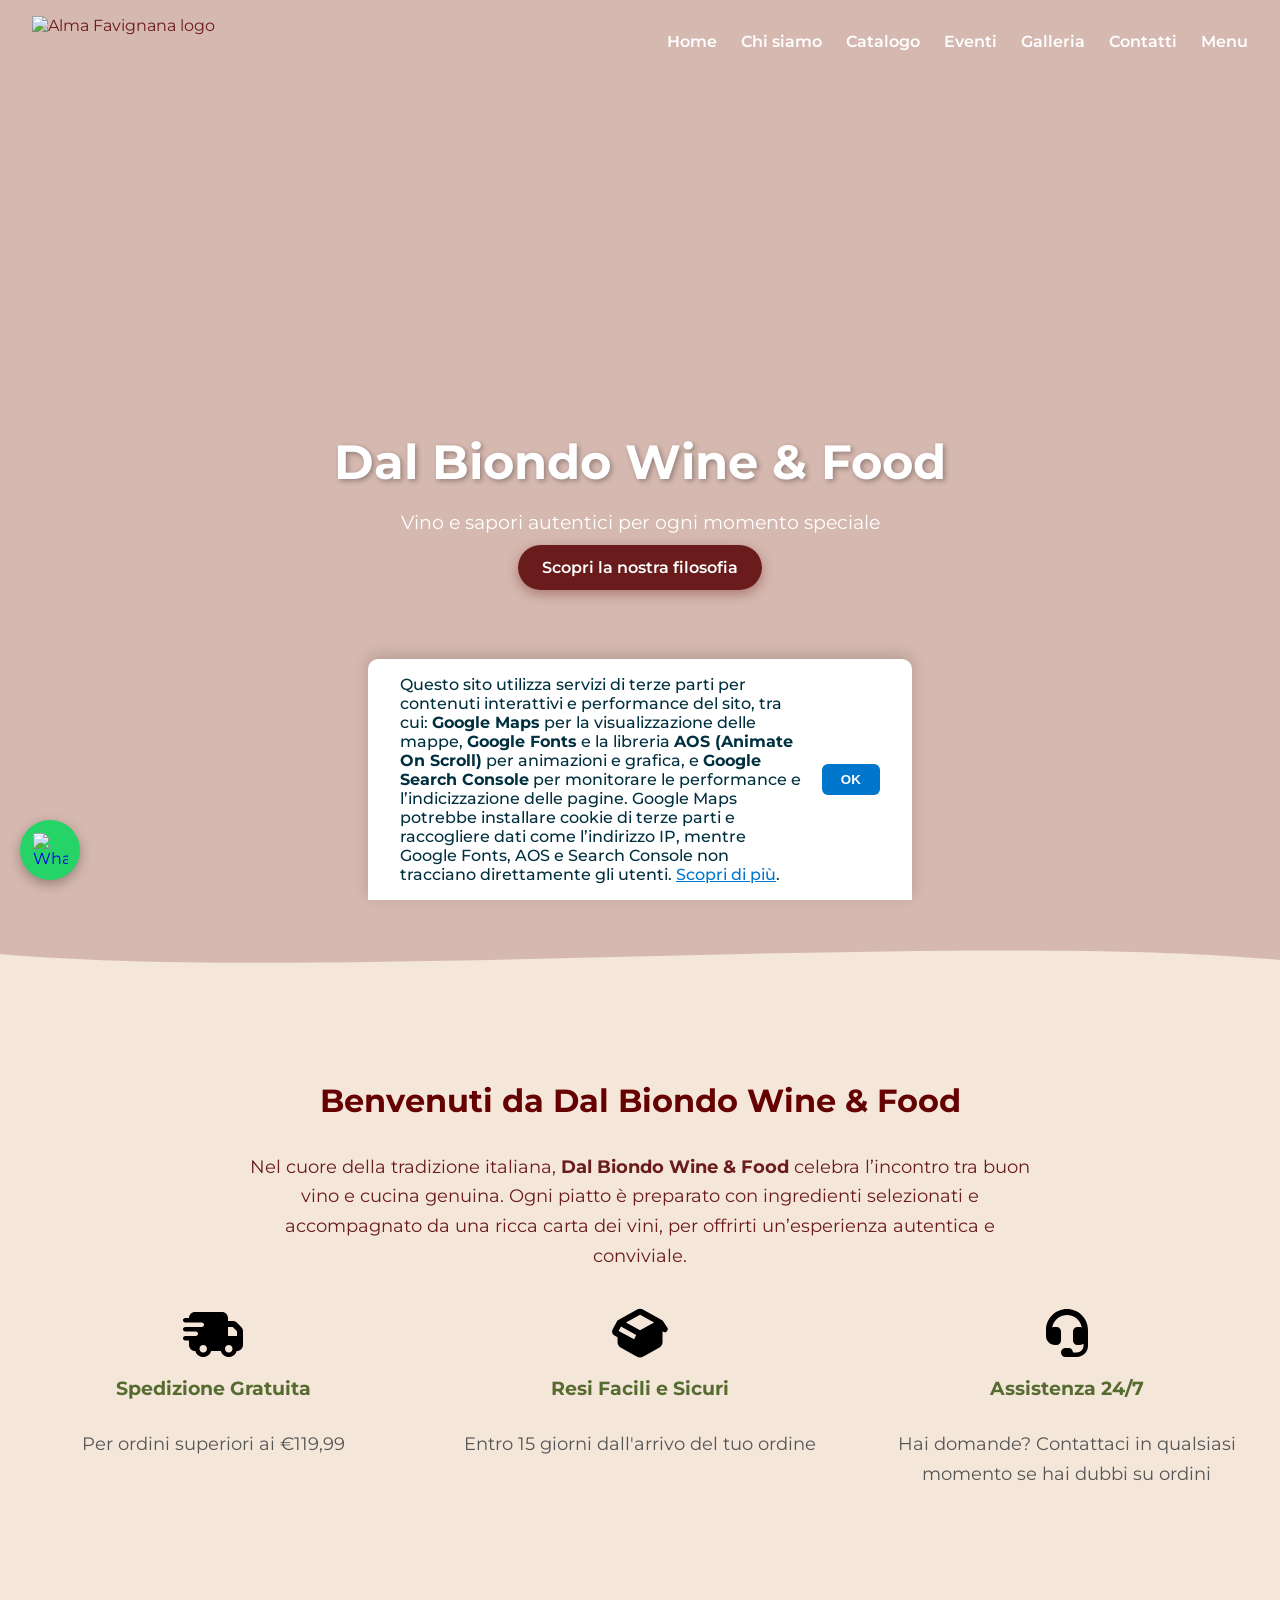
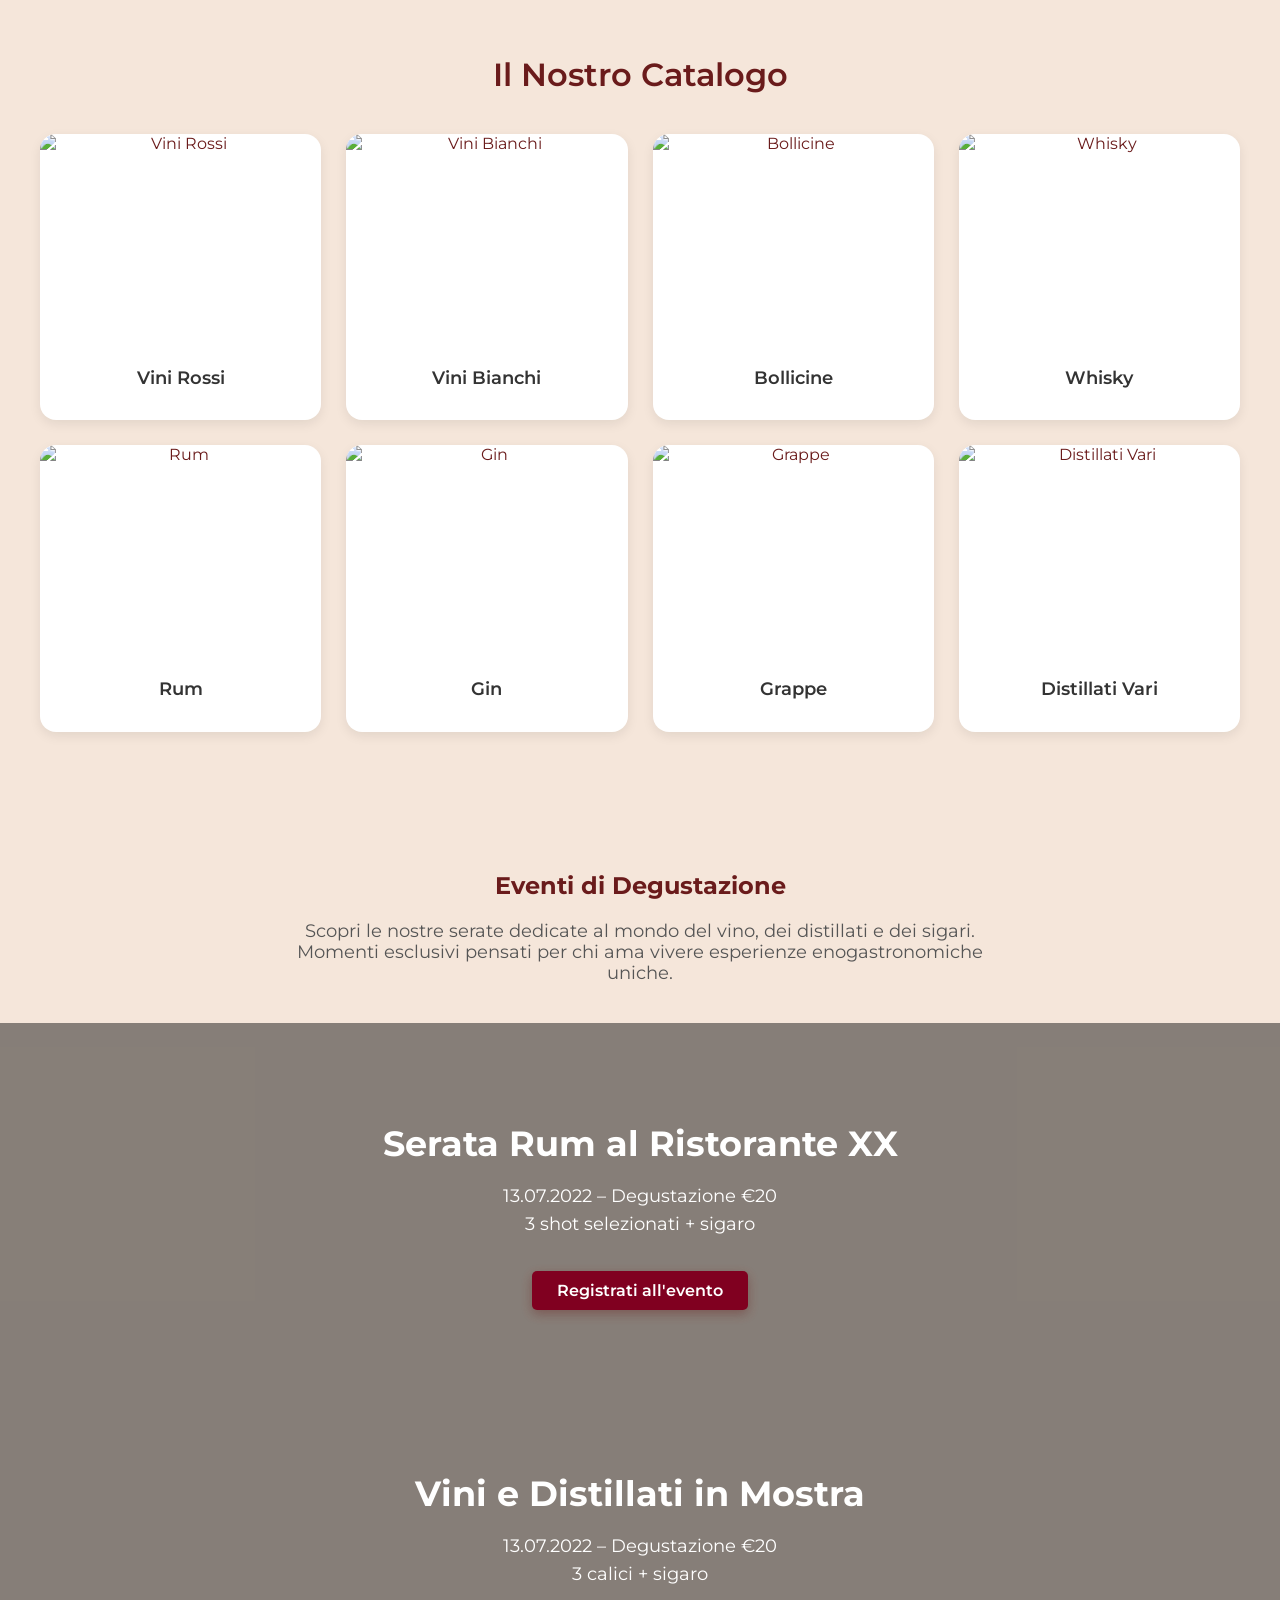
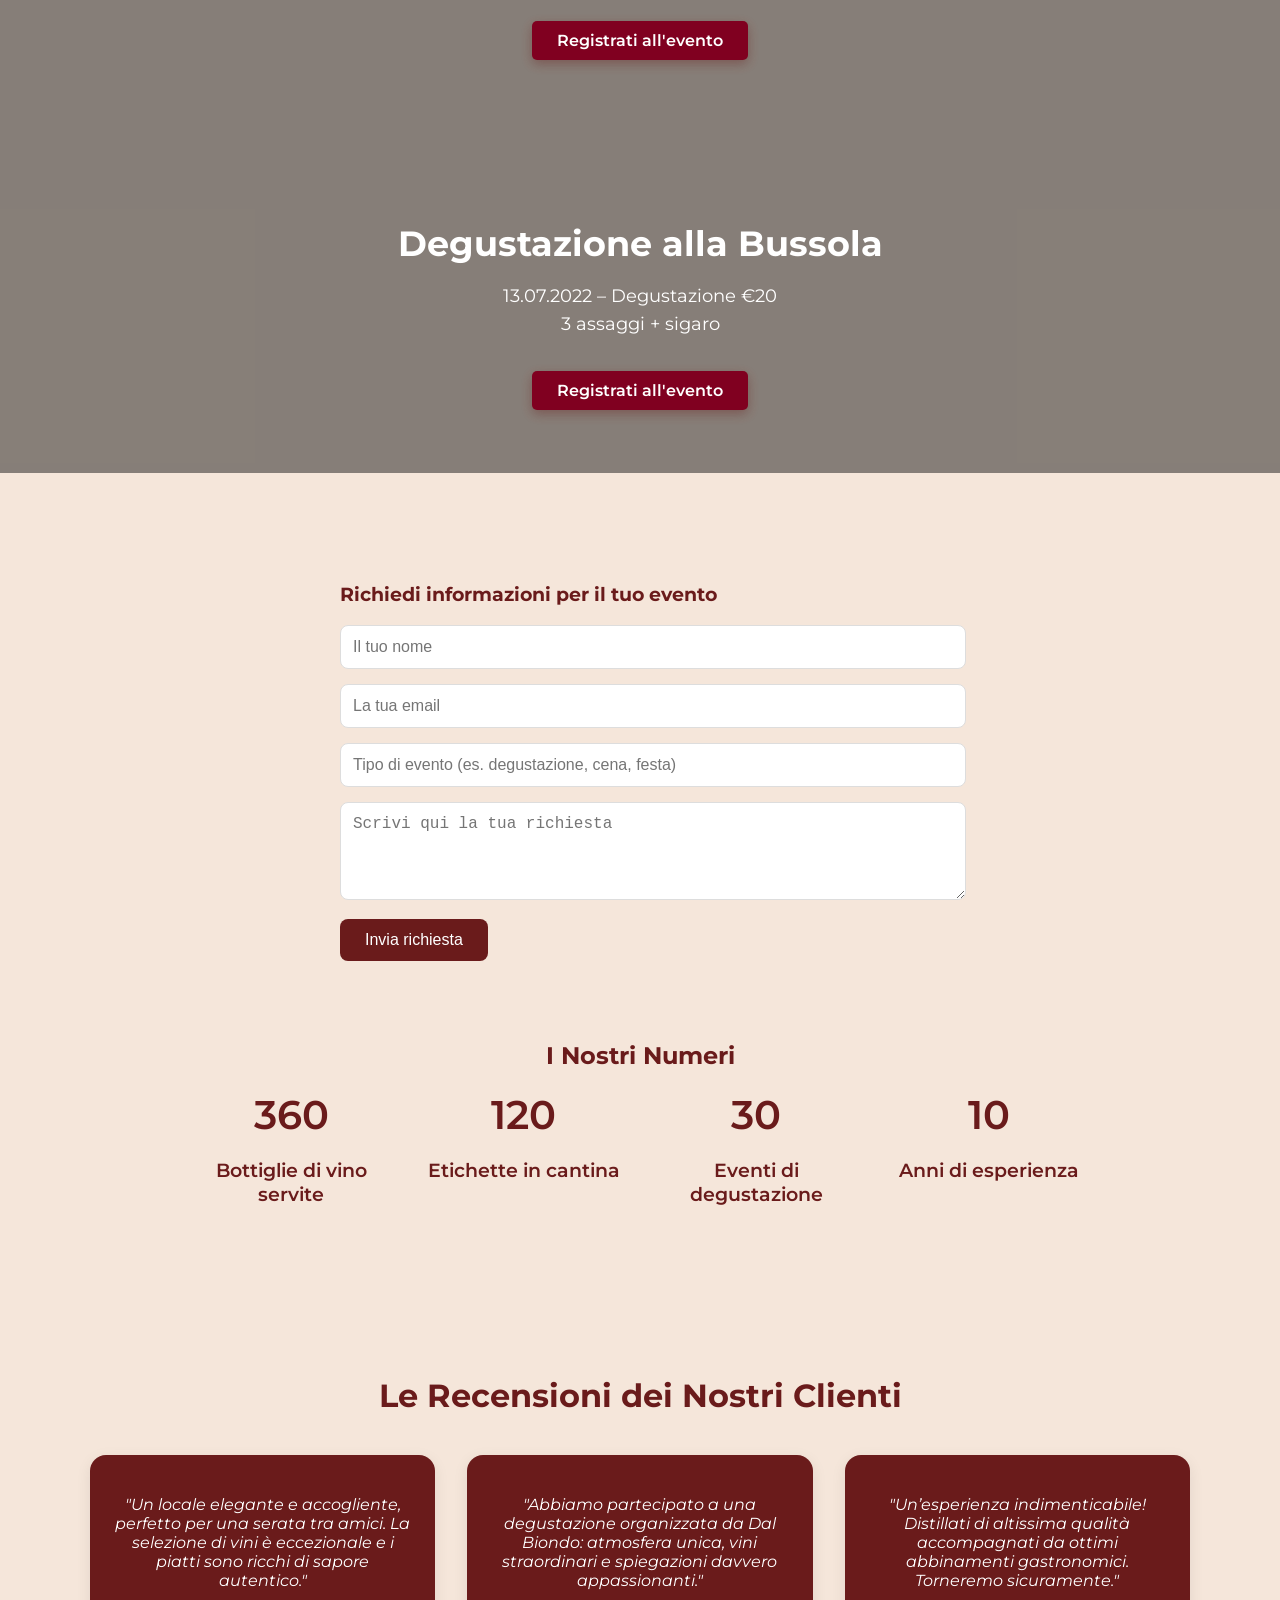
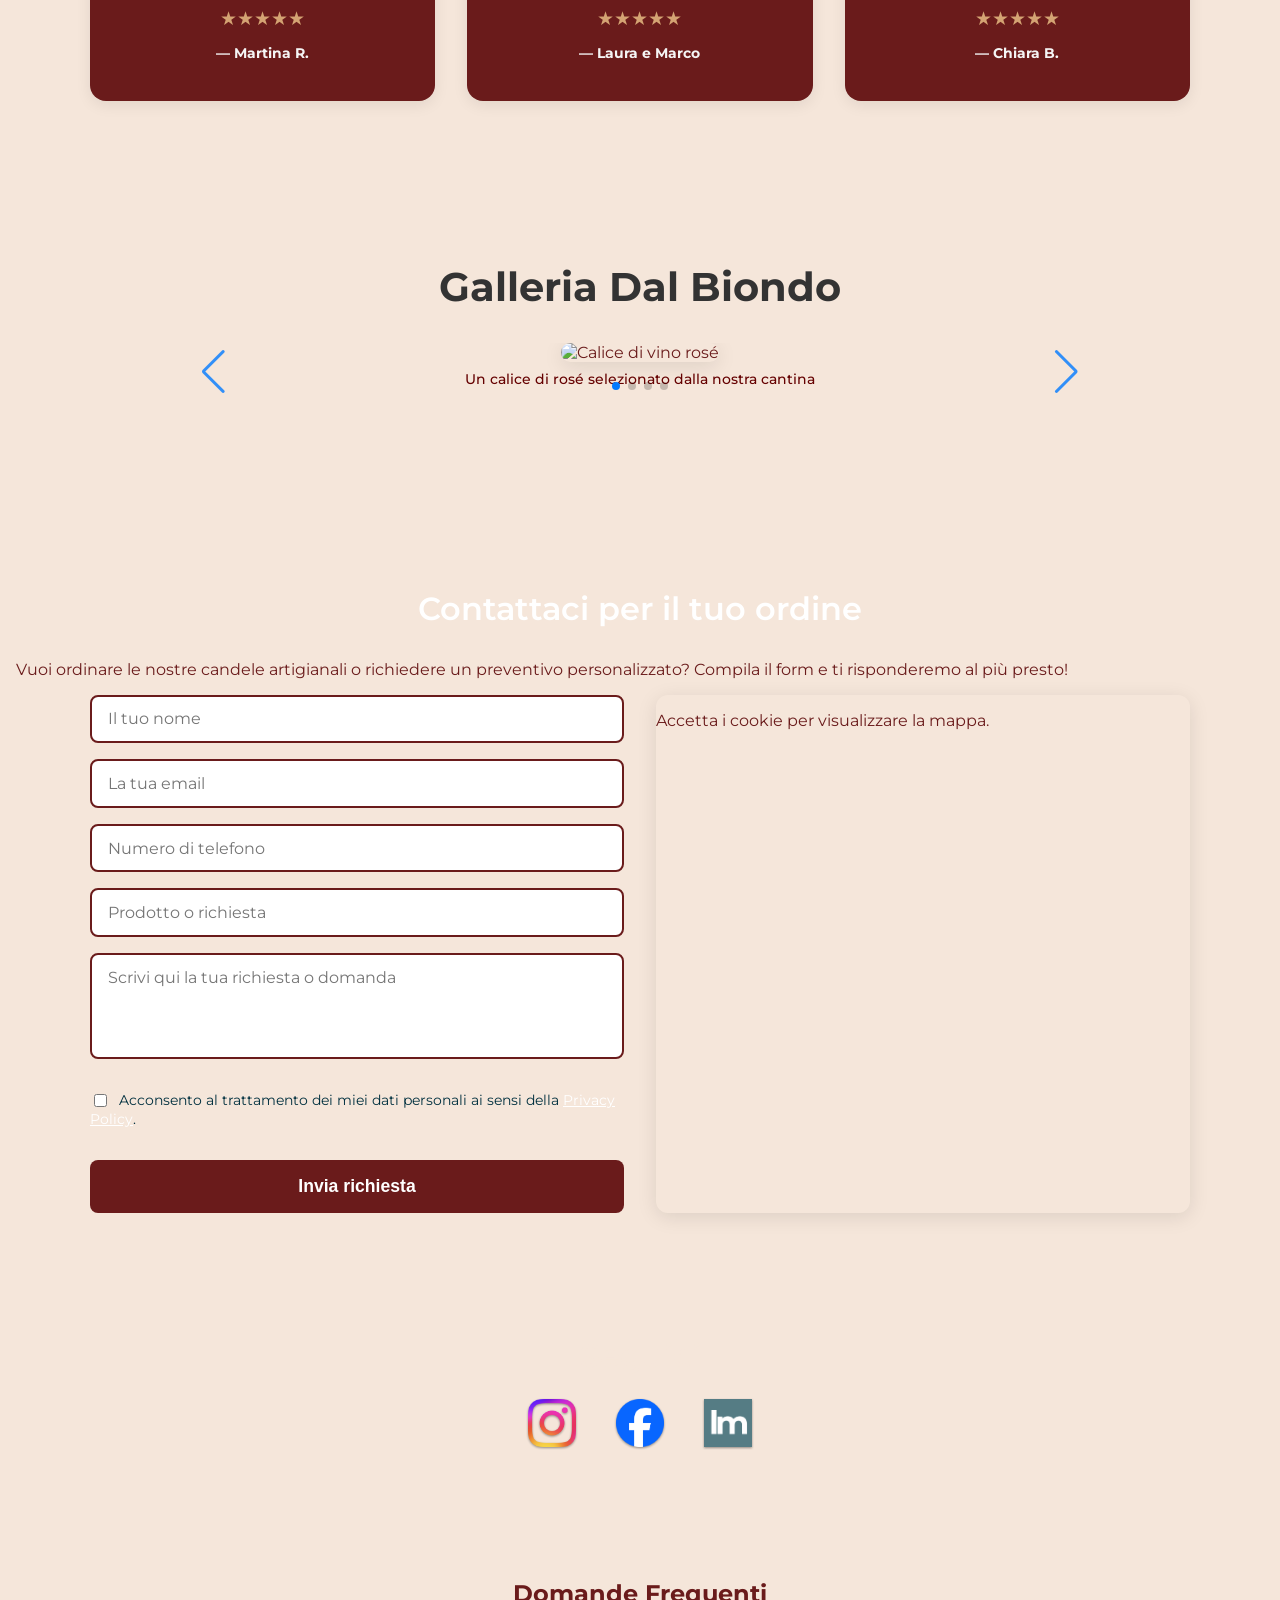
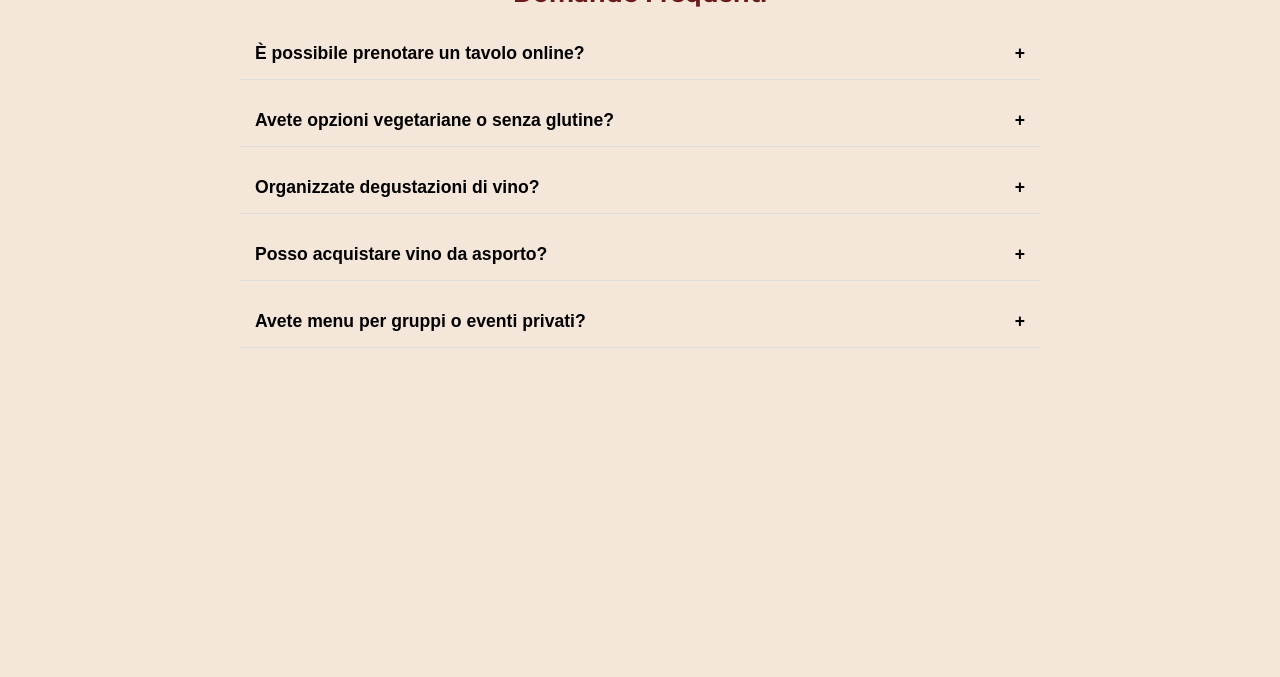
==== commit bd13d51f: "inizio" ====
--- a/index.html
+++ b/index.html
@@ -104,42 +104,42 @@
     <div class="catalogo-grid">
 
         <a href="vini-rossi.html" class="catalogo-card">
-            <img src="https://www.my-personaltrainer.it/2022/08/24/vino-rosso_900x760.jpeg" alt="Vini Rossi">
+            <img src="https://images.unsplash.com/photo-1547595628-c61a29f496f0?w=600&auto=format&fit=crop&q=60&ixlib=rb-4.1.0&ixid=M3wxMjA3fDB8MHxzZWFyY2h8Mnx8dmlub3xlbnwwfHwwfHx8MA%3D%3D" alt="Vini Rossi">
             <h3>Vini Rossi</h3>
         </a>
 
         <a href="vini-bianchi.html" class="catalogo-card">
-            <img src="https://chateauberne-vin.com/cdn/shop/articles/Petit_guide_du_vin_blanc_et_de_ses_specificites.jpg?v=1695379157" alt="Vini Bianchi">
+            <img src="https://images.unsplash.com/photo-1558346489-19413928158b?w=600&auto=format&fit=crop&q=60&ixlib=rb-4.1.0&ixid=M3wxMjA3fDB8MHxzZWFyY2h8MTF8fHZpbm98ZW58MHx8MHx8fDA%3D" alt="Vini Bianchi">
             <h3>Vini Bianchi</h3>
         </a>
 
         <a href="bollicine.html" class="catalogo-card">
-            <img src="https://sparklinglife.it/wp-content/uploads/2020/12/10-bollicine-toscane.jpg" alt="Bollicine">
+            <img src="https://images.unsplash.com/photo-1606767208159-1a5fb0a87841?w=600&auto=format&fit=crop&q=60&ixlib=rb-4.1.0&ixid=M3wxMjA3fDB8MHxzZWFyY2h8Mnx8dmlubyUyMGJpYW5jb3xlbnwwfHwwfHx8MA%3D%3D" alt="Bollicine">
             <h3>Bollicine</h3>
         </a>
 
         <a href="whisky.html" class="catalogo-card">
-            <img src="https://www.greatbritain.info/it/wp-content/uploads/sites/153/whisky-scozia-hd.jpg" alt="Whisky">
+            <img src="https://images.unsplash.com/photo-1470337458703-46ad1756a187?w=600&auto=format&fit=crop&q=60&ixlib=rb-4.1.0&ixid=M3wxMjA3fDB8MHxzZWFyY2h8Mnx8d2hpc2t5fGVufDB8fDB8fHww" alt="Whisky">
             <h3>Whisky</h3>
         </a>
 
         <a href="rum.html" class="catalogo-card">
-            <img src="https://myspirits.it/blog/wp-content/uploads/2021/06/Storia-del-rum-1024x684.jpg" alt="Rum">
+            <img src="https://images.unsplash.com/photo-1615887625746-f3d2aa27e048?w=600&auto=format&fit=crop&q=60&ixlib=rb-4.1.0&ixid=M3wxMjA3fDB8MHxzZWFyY2h8Nnx8d2hpc2t5fGVufDB8fDB8fHww" alt="Rum">
             <h3>Rum</h3>
         </a>
 
         <a href="gin.html" class="catalogo-card">
-            <img src="https://corkframes.com/cdn/shop/articles/Juniper_berries_d89d87d5-fd67-44aa-aa2a-7786e4b26814.jpg?v=1751789168" alt="Gin">
+            <img src="https://images.unsplash.com/photo-1453824979084-c8fd42932378?w=600&auto=format&fit=crop&q=60&ixlib=rb-4.1.0&ixid=M3wxMjA3fDB8MHxzZWFyY2h8Mnx8Z2lufGVufDB8fDB8fHww" alt="Gin">
             <h3>Gin</h3>
         </a>
 
         <a href="grappe.html" class="catalogo-card">
-            <img src="https://www.aquavitae.shop/image/cache/catalog/Blog/articolo%20grappe-335x200w.jpg" alt="Grappe">
+            <img src="https://images.unsplash.com/photo-1525081265669-4c1bac7ccd10?w=600&auto=format&fit=crop&q=60&ixlib=rb-4.1.0&ixid=M3wxMjA3fDB8MHxzZWFyY2h8MXx8Z3JhcHBhfGVufDB8fDB8fHww" alt="Grappe">
             <h3>Grappe</h3>
         </a>
 
         <a href="distillati-vari.html" class="catalogo-card">
-            <img src="https://blog.xtrawine.com/wp-content/uploads/2018/08/alcohol-bar-beer-1283219.jpg" alt="Distillati Vari">
+            <img src="https://images.unsplash.com/photo-1546903600-1ab648d68d36?w=600&auto=format&fit=crop&q=60&ixlib=rb-4.1.0&ixid=M3wxMjA3fDB8MHxzZWFyY2h8N3x8ZGlzdGlsbGF0aXxlbnwwfHwwfHx8MA%3D%3D" alt="Distillati Vari">
             <h3>Distillati Vari</h3>
         </a>
 
@@ -156,7 +156,7 @@
     </p>
 
     <!-- Serata Rum -->
-    <div class="evento-block" style="background-image: url('https://www.maiorestaurant.com/milano/wp-content/uploads/2022/02/MRQR_Rum.jpg');">
+    <div class="evento-block" style="background-image: url('https://images.unsplash.com/photo-1561077783-9d1e0489b544?w=600&auto=format&fit=crop&q=60&ixlib=rb-4.1.0&ixid=M3wxMjA3fDB8MHxzZWFyY2h8Mnx8dmluaSUyMGRlZ3VzdGF6aW9uZXxlbnwwfHwwfHx8MA%3D%3D');">
         <div class="evento-overlay">
             <h3>Serata Rum al Ristorante XX</h3>
             <p>13.07.2022 – Degustazione €20 <br> 3 shot selezionati + sigaro</p>
@@ -251,22 +251,22 @@
         <div class="swiper-wrapper">
 
             <div class="swiper-slide">
-                <img src="https://www.arvolo.com/wp-content/uploads/2022/04/calici-di-vino.jpg" alt="Calice di vino rosé">
+                <img src="https://images.unsplash.com/photo-1562009956-cdb90b04b2e3?w=600&auto=format&fit=crop&q=60&ixlib=rb-4.1.0&ixid=M3wxMjA3fDB8MHxzZWFyY2h8NHx8dmluaSUyMGRlZ3VzdGF6aW9uZXxlbnwwfHwwfHx8MA%3D%3D" alt="Calice di vino rosé">
                 <p class="caption">Un calice di rosé selezionato dalla nostra cantina</p>
             </div>
 
             <div class="swiper-slide">
-                <img src="https://www.barollo.com/cdn/shop/files/CofanettoBollicine_960x.jpg?v=1729243220" alt="Bollicine">
+                <img src="https://images.unsplash.com/photo-1600376894241-128907ab8268?w=600&auto=format&fit=crop&q=60&ixlib=rb-4.1.0&ixid=M3wxMjA3fDB8MHxzZWFyY2h8MTB8fHZpbmklMjBkZWd1c3RhemlvbmV8ZW58MHx8MHx8fDA%3D" alt="Bollicine">
                 <p class="caption">Brindisi con bollicine di qualità</p>
             </div>
 
             <div class="swiper-slide">
-                <img src="https://bottleofitaly.com/cdn/shop/articles/mar31spritis-b_grande.jpg?v=1658401036" alt="Distillati pregiati">
+                <img src="https://images.unsplash.com/photo-1690986535140-dc095e75b726?w=600&auto=format&fit=crop&q=60&ixlib=rb-4.1.0&ixid=M3wxMjA3fDB8MHxzZWFyY2h8MTF8fHZpbmklMjBkZWd1c3RhemlvbmV8ZW58MHx8MHx8fDA%3D" alt="Distillati pregiati">
                 <p class="caption">Distillati e sigari per momenti esclusivi</p>
             </div>
 
             <div class="swiper-slide">
-                <img src="https://www.cantinedidolianova.it/wp-content/uploads/2024/02/stuzzichini-da-abbinare-al-vino-rosso.jpg" alt="Cucina raffinata">
+                <img src="https://images.unsplash.com/photo-1713947099479-18558cd87a45?w=600&auto=format&fit=crop&q=60&ixlib=rb-4.1.0&ixid=M3wxMjA3fDB8MHxzZWFyY2h8MTV8fHZpbmklMjBkZWd1c3RhemlvbmV8ZW58MHx8MHx8fDA%3D" alt="Cucina raffinata">
                 <p class="caption">Piatti autentici preparati con passione</p>
             </div>
 
